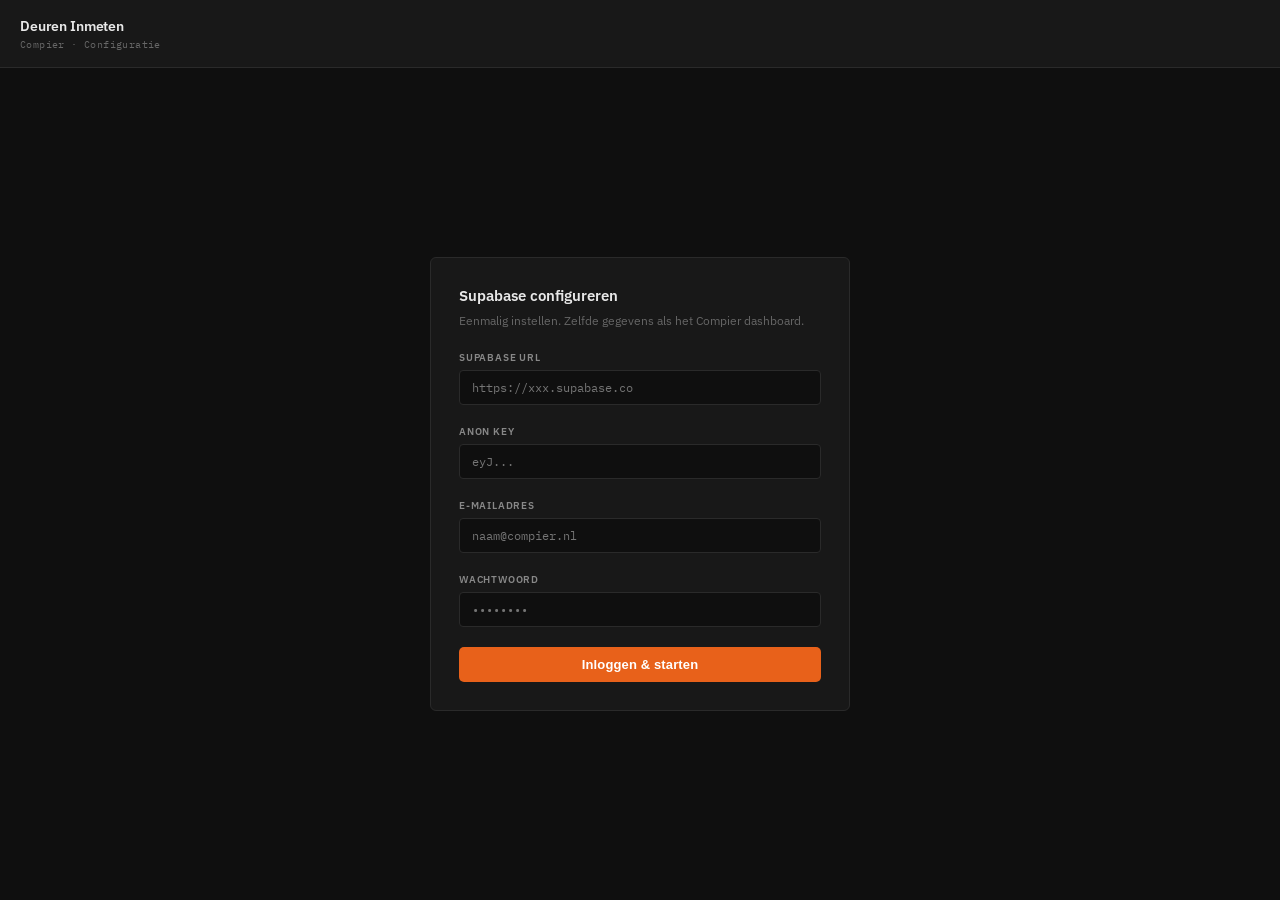
==== deuren-inmeet-tool.html @ 2e5b1f78 "v1.9 — deuren inmeet tool: login toegevoegd, publieke supa policy verwijderd" ====
<!DOCTYPE html>
<html lang="nl">
<head>
<meta charset="UTF-8">
<meta name="viewport" content="width=device-width, initial-scale=1.0, maximum-scale=1.0">
<meta name="apple-mobile-web-app-capable" content="yes">
<meta name="apple-mobile-web-app-status-bar-style" content="black-translucent">
<meta name="apple-mobile-web-app-title" content="Deuren">
<meta name="theme-color" content="#E8611A">
<title>Deuren Inmeten · Compier</title>
<style>
@import url('https://fonts.googleapis.com/css2?family=IBM+Plex+Mono:wght@400;500&family=IBM+Plex+Sans:wght@300;400;500;600&display=swap');
*,*::before,*::after{box-sizing:border-box;margin:0;padding:0;}
:root{
  --bg:#0f0f0f;--panel:#181818;--panel2:#222222;--border:#2a2a2a;
  --accent:#E8611A;--accent2:#4caf6e;--blue:#4a90d9;--dim:#666666;--text:#e8e8e8;
  --label:#888888;--red:#c0392b;--orange:#E8611A;
}
body{background:var(--bg);font-family:'IBM Plex Sans',sans-serif;color:var(--text);height:100vh;display:flex;flex-direction:column;overflow:hidden;}

/* TOPBAR */
.topbar{display:flex;align-items:center;justify-content:space-between;padding:0 20px;height:68px;border-bottom:1px solid var(--border);background:var(--panel);flex-shrink:0;}
.topbar-left{display:flex;align-items:center;gap:12px;}
.back-btn{width:30px;height:30px;background:var(--panel2);border:1px solid var(--border);border-radius:5px;display:flex;align-items:center;justify-content:center;cursor:pointer;color:var(--dim);user-select:none;transition:all .15s;}
.back-btn:hover{border-color:var(--accent);color:var(--text);}
.project-info{display:flex;flex-direction:column;gap:3px;}
.project-name{font-size:14px;font-weight:600;letter-spacing:-.01em;}
.project-id{font-family:'IBM Plex Mono',monospace;font-size:10px;color:var(--dim);letter-spacing:.04em;}
.topbar-right{display:flex;align-items:center;gap:10px;}
.nav-arrows{display:flex;gap:4px;}
.nav-btn{width:30px;height:30px;background:var(--panel2);border:1px solid var(--border);border-radius:5px;display:flex;align-items:center;justify-content:center;cursor:pointer;color:var(--dim);font-size:11px;user-select:none;transition:all .15s;}
.nav-btn:hover:not(.disabled){border-color:var(--accent);color:var(--text);}
.nav-btn.disabled{opacity:.3;pointer-events:none;}
.status-chip{font-size:11px;font-weight:500;padding:3px 10px;border-radius:4px;}
.status-open{background:rgba(102,102,102,.1);color:var(--dim);border:1px solid rgba(102,102,102,.2);}
.status-ingemeten{background:rgba(76,175,110,.1);color:var(--accent2);border:1px solid rgba(76,175,110,.25);}
.save-btn{font-size:12px;font-weight:600;padding:6px 16px;background:var(--accent);color:#fff;border:none;border-radius:5px;cursor:pointer;transition:opacity .15s;letter-spacing:.01em;}
.save-btn:hover{opacity:.88;}
.save-btn:disabled{opacity:.5;cursor:not-allowed;}
.deur-naam-input{background:none;border:none;outline:none;font-size:14px;font-weight:600;color:var(--text);font-family:'IBM Plex Sans',sans-serif;width:180px;border-bottom:1px solid transparent;transition:border-color .15s;letter-spacing:-.01em;}
.deur-naam-input:focus{border-bottom-color:var(--accent);}

/* SCREENS */
.screen{display:none;flex:1;flex-direction:column;overflow:hidden;min-height:0;}
.screen.active{display:flex;}

/* SETUP */
.setup-body{flex:1;display:flex;align-items:center;justify-content:center;padding:24px;}
.setup-card{background:var(--panel);border:1px solid var(--border);border-radius:6px;padding:28px;width:100%;max-width:420px;display:flex;flex-direction:column;gap:20px;}
.setup-title{font-size:15px;font-weight:600;}
.setup-sub{font-size:12px;color:var(--dim);line-height:1.6;}
.setup-field{display:flex;flex-direction:column;gap:6px;}
.setup-lbl{font-size:10px;color:var(--label);font-weight:600;text-transform:uppercase;letter-spacing:.08em;}
.setup-input{background:var(--bg);border:1px solid var(--border);border-radius:4px;padding:9px 12px;font-family:'IBM Plex Mono',monospace;font-size:12px;color:var(--text);outline:none;width:100%;transition:border-color .15s;}
.setup-input:focus{border-color:var(--accent);}
.setup-btn{background:var(--accent);color:#fff;border:none;border-radius:5px;padding:10px;font-size:13px;font-weight:600;cursor:pointer;letter-spacing:.01em;}
.setup-error{font-size:11px;color:var(--red);}

/* PROJECT PICKER */
.picker-body{flex:1;overflow-y:auto;padding:16px;display:flex;flex-direction:column;gap:8px;}
.picker-search-wrap{padding:12px 16px 0;flex-shrink:0;}
.picker-search{width:100%;background:var(--panel);border:1px solid var(--border);border-radius:5px;padding:8px 12px;font-family:'IBM Plex Mono',monospace;font-size:12px;color:var(--text);outline:none;transition:border-color .15s;}
.picker-search:focus{border-color:var(--accent);}
.picker-card{background:var(--panel);border:1px solid var(--border);border-radius:6px;padding:12px 14px;display:flex;align-items:center;gap:10px;cursor:pointer;transition:border-color .15s;}
.picker-card:hover{border-color:var(--accent);}
.picker-nr{font-family:'IBM Plex Mono',monospace;font-size:11px;color:var(--accent);background:rgba(232,97,26,.08);border:1px solid rgba(232,97,26,.2);border-radius:4px;padding:3px 7px;flex-shrink:0;}
.picker-info{flex:1;display:flex;flex-direction:column;gap:2px;}
.picker-adres{font-size:13px;font-weight:500;}
.picker-opd{font-size:11px;color:var(--dim);}
.picker-arrow{color:var(--dim);font-size:16px;flex-shrink:0;}

/* LIST */
.list-body{flex:1;overflow-y:auto;padding:16px;display:flex;flex-direction:column;gap:10px;}
.deur-card{background:var(--panel);border:1px solid var(--border);border-radius:6px;padding:14px 16px;display:flex;align-items:center;gap:12px;cursor:pointer;transition:border-color .15s;}
.deur-card:hover{border-color:var(--accent);}
.deur-nr{font-family:'IBM Plex Mono',monospace;font-size:11px;color:var(--dim);background:var(--panel2);border:1px solid var(--border);border-radius:4px;padding:4px 8px;flex-shrink:0;min-width:28px;text-align:center;}
.deur-info{flex:1;display:flex;flex-direction:column;gap:2px;}
.deur-naam-lbl{font-size:13px;font-weight:500;}
.deur-maten{font-family:'IBM Plex Mono',monospace;font-size:11px;color:var(--dim);}
.deur-del-btn{color:var(--dim);font-size:13px;flex-shrink:0;width:24px;height:24px;display:flex;align-items:center;justify-content:center;border-radius:4px;transition:all .15s;}
.deur-del-btn:hover{background:rgba(192,57,43,.15);color:var(--red);}
.deur-arrow{color:var(--dim);font-size:16px;flex-shrink:0;}
.chip-sm{font-size:10px;font-weight:600;padding:2px 8px;border-radius:4px;text-transform:uppercase;letter-spacing:.04em;flex-shrink:0;}
.add-btn{display:flex;align-items:center;justify-content:center;gap:8px;background:rgba(232,97,26,.05);border:1.5px dashed rgba(232,97,26,.25);border-radius:6px;padding:16px;cursor:pointer;color:var(--accent);font-size:13px;font-weight:500;transition:all .15s;}
.add-btn:hover{background:rgba(232,97,26,.1);border-color:var(--accent);}
.empty-state{flex:1;display:flex;flex-direction:column;align-items:center;justify-content:center;gap:8px;color:var(--dim);padding:40px;text-align:center;}
.empty-state p{font-size:13px;line-height:1.6;}
.list-count{font-size:11px;color:var(--dim);font-family:'IBM Plex Mono',monospace;}

/* MEASURE */
.main{display:flex;flex:1;overflow:hidden;min-height:0;}
.sidebar{width:215px;background:var(--panel);border-right:1px solid var(--border);padding:14px 12px;display:flex;flex-direction:column;gap:14px;overflow-y:auto;flex-shrink:0;}
.sec-label{font-size:10px;font-weight:600;letter-spacing:.1em;text-transform:uppercase;color:var(--dim);margin-bottom:6px;}
.field-group{display:flex;flex-direction:column;gap:5px;}
.field{display:flex;align-items:center;background:var(--panel2);border:1px solid var(--border);border-radius:4px;padding:6px 10px;gap:6px;transition:border-color .15s;}
.field:focus-within{border-color:var(--accent);}
.field-lbl{font-size:11px;color:var(--label);flex:1;white-space:nowrap;}
.field input[type=number]{background:none;border:none;outline:none;font-family:'IBM Plex Mono',monospace;font-size:13px;font-weight:500;color:var(--text);width:56px;text-align:right;}
.field .unit{font-size:10px;color:var(--dim);}
hr.div{border:none;border-top:1px solid var(--border);}
.toggle-row{display:flex;align-items:center;justify-content:space-between;padding:4px 2px;}
.pill-toggle{display:inline-flex;background:var(--panel2);border:1px solid var(--border);border-radius:5px;padding:2px;width:100%;}
.pill-opt{font-size:11px;font-weight:500;padding:5px 4px;border-radius:4px;color:var(--dim);transition:all .15s;user-select:none;flex:1;text-align:center;cursor:pointer;}
.pill-opt.active{background:var(--accent);color:#fff;}
.onoff-toggle{width:34px;height:20px;border-radius:10px;background:var(--accent);position:relative;cursor:pointer;transition:background .2s;flex-shrink:0;}
.onoff-toggle::after{content:'';position:absolute;top:3px;left:17px;width:14px;height:14px;background:#fff;border-radius:50%;transition:left .2s;}
.onoff-toggle.off{background:var(--border);}
.onoff-toggle.off::after{left:3px;}
.canvas-area{flex:1;background:var(--bg);display:flex;align-items:center;justify-content:center;position:relative;overflow:hidden;}
.grid-bg{position:absolute;inset:0;background-image:linear-gradient(var(--border) 1px,transparent 1px),linear-gradient(90deg,var(--border) 1px,transparent 1px);background-size:40px 40px;opacity:.18;}
#door-svg{width:100%;height:100%;z-index:1;position:relative;}
.right-panel{width:188px;background:var(--panel);border-left:1px solid var(--border);padding:14px 12px;display:flex;flex-direction:column;gap:9px;overflow-y:auto;flex-shrink:0;}
.bkd-card{background:var(--panel2);border:1px solid var(--border);border-radius:6px;padding:9px 11px;display:flex;flex-direction:column;gap:3px;transition:border-color .15s;}
.bkd-card:focus-within{border-color:#4caf6e;}
.bkd-header{display:flex;align-items:center;gap:6px;}
.bkd-dot{width:8px;height:8px;border-radius:2px;flex-shrink:0;}
.bkd-name{font-size:10px;color:var(--label);font-weight:600;letter-spacing:.05em;}
.bkd-input-row{display:flex;align-items:baseline;gap:4px;}
.bkd-input{background:none;border:none;outline:none;font-family:'IBM Plex Mono',monospace;font-size:20px;font-weight:500;color:var(--text);width:84px;}
.bkd-unit{font-size:11px;color:var(--dim);}
.bkd-desc{font-size:10px;color:var(--dim);}
.bottombar{height:34px;background:var(--panel);border-top:1px solid var(--border);display:flex;align-items:center;padding:0 16px;gap:20px;flex-shrink:0;}
.stat{display:flex;align-items:center;gap:6px;font-size:11px;color:var(--dim);}
.stat span{font-family:'IBM Plex Mono',monospace;font-size:12px;color:var(--text);font-weight:500;}
.zoom-controls{margin-left:auto;display:flex;align-items:center;gap:6px;}
.zoom-btn{width:22px;height:22px;background:var(--panel2);border:1px solid var(--border);border-radius:4px;display:flex;align-items:center;justify-content:center;cursor:pointer;color:var(--text);font-size:13px;user-select:none;}
.zoom-val{font-family:'IBM Plex Mono',monospace;font-size:11px;color:var(--dim);width:34px;text-align:center;}

/* TOAST */
.toast{position:fixed;bottom:48px;left:50%;transform:translateX(-50%) translateY(12px);background:var(--panel);border:1px solid var(--border);border-radius:8px;padding:9px 18px;font-size:12px;font-weight:500;color:var(--text);opacity:0;transition:all .2s;pointer-events:none;z-index:200;white-space:nowrap;}
.toast.show{opacity:1;transform:translateX(-50%) translateY(0);}
.toast.success{border-color:rgba(76,175,110,.4);color:var(--accent2);}
.toast.error{border-color:rgba(192,57,43,.4);color:var(--red);}

/* LOADER */
.loader{position:fixed;inset:0;background:rgba(15,17,23,.65);display:flex;align-items:center;justify-content:center;z-index:300;opacity:0;pointer-events:none;transition:opacity .2s;}
.loader.show{opacity:1;pointer-events:all;}
.spinner{width:28px;height:28px;border:2px solid var(--border);border-top-color:var(--accent);border-radius:50%;animation:spin .7s linear infinite;}
@keyframes spin{to{transform:rotate(360deg);}}
</style>
</head>
<body>

<!-- SETUP -->
<div id="screen-setup" class="screen">
  <div class="topbar">
    <div class="topbar-left">
      <div class="project-info">
        <div class="project-name">Deuren Inmeten</div>
        <div class="project-id">Compier · Configuratie</div>
      </div>
    </div>
  </div>
  <div class="setup-body">
    <div class="setup-card">
      <div>
        <div class="setup-title">Supabase configureren</div>
        <div class="setup-sub" style="margin-top:6px">Eenmalig instellen. Zelfde gegevens als het Compier dashboard.</div>
      </div>
      <div class="setup-field">
        <div class="setup-lbl">Supabase URL</div>
        <input class="setup-input" id="inp-url" placeholder="https://xxx.supabase.co" autocomplete="off">
      </div>
      <div class="setup-field">
        <div class="setup-lbl">Anon Key</div>
        <input class="setup-input" id="inp-key" placeholder="eyJ..." autocomplete="off">
      </div>
      <div class="setup-field">
        <div class="setup-lbl">E-mailadres</div>
        <input class="setup-input" id="inp-email" type="email" placeholder="naam@compier.nl" autocomplete="email">
      </div>
      <div class="setup-field">
        <div class="setup-lbl">Wachtwoord</div>
        <input class="setup-input" id="inp-pass" type="password" placeholder="••••••••" autocomplete="current-password">
      </div>

      <div id="setup-error" class="setup-error" style="display:none"></div>
      <button class="setup-btn" onclick="saveSetup()">Inloggen &amp; starten</button>
    </div>
  </div>
</div>

<!-- PROJECT PICKER -->
<div id="screen-picker" class="screen">
  <div class="topbar">
    <div class="topbar-left">
      <div class="back-btn" onclick="history.back()">
        <svg width="12" height="12" viewBox="0 0 12 12" fill="none"><path d="M8 2L4 6L8 10" stroke="#9ca3b0" stroke-width="1.5" stroke-linecap="round"/></svg>
      </div>
      <div class="project-info">
        <div class="project-name">Deuren Inmeten</div>
        <div class="project-id">Kies een project</div>
      </div>
    </div>
  </div>
  <div class="picker-search-wrap">
    <input class="picker-search" id="picker-search" placeholder="Zoek op nummer of adres…" oninput="filterPicker()">
  </div>
  <div class="picker-body" id="picker-body"></div>
</div>

<!-- LIST -->
<div id="screen-list" class="screen">
  <div class="topbar">
    <div class="topbar-left">
      <div class="back-btn" onclick="goBack()">
        <svg width="12" height="12" viewBox="0 0 12 12" fill="none"><path d="M8 2L4 6L8 10" stroke="#9ca3b0" stroke-width="1.5" stroke-linecap="round"/></svg>
      </div>
      <div class="project-info">
        <div class="project-name" id="list-naam">Laden...</div>
        <div class="project-id" id="list-id">—</div>
      </div>
    </div>
    <div class="topbar-right">
      <div class="list-count" id="list-count"></div>
    </div>
  </div>
  <div class="list-body" id="list-body"></div>
</div>

<!-- MEASURE -->
<div id="screen-measure" class="screen">
  <div class="topbar">
    <div class="topbar-left">
      <div class="back-btn" onclick="goToList()">
        <svg width="12" height="12" viewBox="0 0 12 12" fill="none"><path d="M8 2L4 6L8 10" stroke="#9ca3b0" stroke-width="1.5" stroke-linecap="round"/></svg>
      </div>
      <div class="project-info">
        <input class="deur-naam-input" id="deur-naam-input" value="Deur 1" oninput="onNaamChange()">
        <div class="project-id" id="measure-meta">—</div>
      </div>
      <div class="nav-arrows">
        <div class="nav-btn disabled" id="nav-prev" onclick="navDeur(-1)">∧</div>
        <div class="nav-btn disabled" id="nav-next" onclick="navDeur(1)">∨</div>
      </div>
    </div>
    <div class="topbar-right">
      <div class="status-chip status-open" id="measure-status">Open</div>
      <button class="save-btn" style="background:var(--panel2);border:1px solid var(--border);color:var(--label);" onclick="openPrint(false)">⎙</button>
      <button class="save-btn" id="save-btn" onclick="saveDeur()">Opslaan</button>
    </div>
  </div>

  <div class="main">
    <div class="sidebar">
      <div>
        <div class="sec-label">Draairichting</div>
        <div class="pill-toggle">
          <div class="pill-opt" id="pill-l" onclick="setDraai('links')">Links</div>
          <div class="pill-opt active" id="pill-r" onclick="setDraai('rechts')">Rechts</div>
        </div>
      </div>
      <div>
        <div class="sec-label">Arm aan</div>
        <div class="pill-toggle">
          <div class="pill-opt active" id="arm-hang"  onclick="setArm('hang')">Hangzijde</div>
          <div class="pill-opt"        id="arm-sluit" onclick="setArm('sluit')">Sluitzijde</div>
          <div class="pill-opt"        id="arm-beide" onclick="setArm('beide')">Allebei</div>
        </div>
      </div>
      <hr class="div">
      <div>
        <div class="sec-label">Deur</div>
        <div class="field-group">
          <div class="field"><span class="field-lbl">Breedte</span><input id="kW" type="number" value="930" oninput="redraw()"><span class="unit">mm</span></div>
          <div class="field"><span class="field-lbl">Hoogte</span><input id="kH" type="number" value="2315" oninput="redraw()"><span class="unit">mm</span></div>
          <div class="field"><span class="field-lbl">RAL kleur</span><input id="ralKleur" type="text" placeholder="zoek RAL…" list="ral-list" autocomplete="off" style="width:100px;text-align:right;font-size:11px;"></div>
        </div>
      </div>
      <hr class="div">
      <div>
        <div class="toggle-row">
          <span class="sec-label" style="margin:0">Glassparing</span>
          <div class="onoff-toggle" id="glas-toggle" onclick="toggleGlas()"></div>
        </div>
        <div id="glas-fields" style="margin-top:8px;">
          <div class="field-group">
            <div class="field"><span class="field-lbl">Dagmaat bov.</span><input id="dmBov" type="number" value="140" oninput="redraw()"><span class="unit">mm</span></div>
            <div class="field"><span class="field-lbl">Offset X</span><input id="pOffX" type="number" value="140" oninput="redraw()"><span class="unit">mm</span></div>
            <div class="field"><span class="field-lbl">Breedte</span><input id="pW" type="number" value="240" oninput="redraw()"><span class="unit">mm</span></div>
            <div class="field"><span class="field-lbl">Hoogte</span><input id="pH" type="number" value="1385" oninput="redraw()"><span class="unit">mm</span></div>
          </div>
        </div>
      </div>
      <hr class="div">
      <div>
        <div class="toggle-row">
          <span class="sec-label" style="margin:0">Kabelovergang EA280</span>
          <div class="onoff-toggle off" id="kabel-toggle" onclick="toggleKabel()"></div>
        </div>
        <div id="kabel-fields" style="margin-top:8px;display:none;">
          <div class="field-group">
            <div class="field"><span class="field-lbl">Van BKD</span><input id="kabelVan" type="number" value="0" oninput="redraw()"><span class="unit">mm</span></div>
          </div>
          <div style="font-size:10px;color:var(--dim);margin-top:6px;line-height:1.5;">Hangzijde · 323mm lang · tot <span id="kabel-tot-display">—</span> mm</div>
        </div>
      </div>
      <hr class="div">
      <div>
        <div class="toggle-row">
          <span class="sec-label" style="margin:0">BSW 89×89 Connect</span>
          <div class="onoff-toggle off" id="bsw-toggle" onclick="toggleBsw()"></div>
        </div>
        <div id="bsw-fields" style="margin-top:8px;display:none;">
          <div class="field-group">
            <div class="field"><span class="field-lbl">Hart data sch.</span><input id="bswBkd" type="number" value="0" oninput="redraw()"><span class="unit">mm</span></div>
          </div>
          <div style="font-size:10px;color:var(--dim);margin-top:6px;line-height:1.5;">Hangzijde · BKD gemeten · looplijn → cilinder</div>
        </div>
      </div>
      <hr class="div">
      <div>
        <div class="sec-label">Hart kruk (slot)</div>
        <div class="field-group">
          <div class="field"><span class="field-lbl">Hart kruk OKD</span><input id="okdVal" type="number" value="1050" oninput="redraw()"><span class="unit">mm</span></div>
          <div class="field"><span class="field-lbl">Doornmaat</span><input id="doornVal" type="number" value="60" max="100" oninput="this.value=Math.min(100,this.value);redraw()"><span class="unit">mm</span></div>
          <div class="field"><span class="field-lbl">PC maat</span><input id="pcVal" type="number" value="72" oninput="redraw()"><span class="unit">mm</span></div>
        </div>
        <div class="toggle-row" style="margin-top:8px;">
          <span class="toggle-lbl" style="font-size:11px;color:var(--label);">Senioren (cilinder boven)</span>
          <div class="onoff-toggle off" id="senioren-toggle" onclick="toggleSenioren()"></div>
        </div>
        <div style="margin-top:8px;">
          <div style="font-size:10px;color:var(--label);margin-bottom:5px;">Voorplaat slot</div>
          <div class="pill-toggle" style="width:100%;">
            <div class="pill-opt active" id="vp-20" onclick="setVoorplaat(20)">20 mm</div>
            <div class="pill-opt" id="vp-24" onclick="setVoorplaat(24)">24 mm</div>
          </div>
        </div>
        <div class="field" style="margin-top:6px;">
          <span class="field-lbl">BKSK</span>
          <input id="bkskVal" type="number" value="0" oninput="">
          <span class="unit">mm</span>
        </div>
      </div>
    </div>

    <div class="canvas-area">
      <div class="grid-bg"></div>
      <svg id="door-svg" viewBox="0 0 480 540" preserveAspectRatio="xMidYMid meet">
        <line id="dh-total" stroke="#f87171" stroke-width="1" opacity=".85"/>
        <line id="dh-tick-t" stroke="#f87171" stroke-width="1" opacity=".85"/>
        <line id="dh-tick-b" stroke="#f87171" stroke-width="1" opacity=".85"/>
        <text id="dh-total-txt" fill="#f87171" font-size="10" font-family="IBM Plex Mono,monospace" text-anchor="middle" opacity=".95"/>
        <line id="dh-bov" stroke="#fb923c" stroke-width="1" opacity=".7"/>
        <line id="dh-bov-t1" stroke="#fb923c" stroke-width="1" opacity=".7"/>
        <line id="dh-bov-t2" stroke="#fb923c" stroke-width="1" opacity=".7"/>
        <text id="dh-bov-txt" fill="#fb923c" font-size="9" font-family="IBM Plex Mono,monospace" text-anchor="end" opacity=".9"/>
        <line id="dh-pan" stroke="#fb923c" stroke-width="1" opacity=".7"/>
        <line id="dh-pan-t2" stroke="#fb923c" stroke-width="1" opacity=".7"/>
        <text id="dh-pan-txt" fill="#fb923c" font-size="9" font-family="IBM Plex Mono,monospace" text-anchor="end" opacity=".9"/>
        <line id="dh-rem" stroke="#fb923c" stroke-width="1" opacity=".7"/>
        <line id="dh-rem-t2" stroke="#fb923c" stroke-width="1" opacity=".7"/>
        <text id="dh-rem-txt" fill="#fb923c" font-size="9" font-family="IBM Plex Mono,monospace" text-anchor="end" opacity=".9"/>
        <line id="dw-total" stroke="#f87171" stroke-width="1" opacity=".85"/>
        <line id="dw-tk-l" stroke="#f87171" stroke-width="1" opacity=".85"/>
        <line id="dw-tk-r" stroke="#f87171" stroke-width="1" opacity=".85"/>
        <text id="dw-total-txt" fill="#f87171" font-size="10" font-family="IBM Plex Mono,monospace" text-anchor="middle" opacity=".95"/>
        <line id="dw-off" stroke="#fb923c" stroke-width="1" opacity=".7"/>
        <line id="dw-off-t1" stroke="#fb923c" stroke-width="1" opacity=".7"/>
        <line id="dw-off-t2" stroke="#fb923c" stroke-width="1" opacity=".7"/>
        <text id="dw-off-txt" fill="#fb923c" font-size="9" font-family="IBM Plex Mono,monospace" text-anchor="middle" opacity=".9"/>
        <line id="dw-pan" stroke="#fb923c" stroke-width="1" opacity=".7"/>
        <line id="dw-pan-t2" stroke="#fb923c" stroke-width="1" opacity=".7"/>
        <text id="dw-pan-txt" fill="#fb923c" font-size="9" font-family="IBM Plex Mono,monospace" text-anchor="middle" opacity=".9"/>
        <line id="dw-rem" stroke="#fb923c" stroke-width="1" opacity=".7"/>
        <line id="dw-rem-t2" stroke="#fb923c" stroke-width="1" opacity=".7"/>
        <text id="dw-rem-txt" fill="#fb923c" font-size="9" font-family="IBM Plex Mono,monospace" text-anchor="middle" opacity=".9"/>
        <rect id="deur-outer" fill="none" stroke="#4a90d9" stroke-width="2.5" rx="2" opacity=".9"/>
        <rect id="glassparing" fill="rgba(74,144,217,.08)" stroke="#4a90d9" stroke-width="1.5" stroke-dasharray="5 3" rx="2" visibility="hidden"/>
        <line id="doorn-line" stroke="#fb923c" stroke-width="1.2" opacity=".7"/>
        <line id="doorn-tick" stroke="#fb923c" stroke-width="1.5" opacity=".7"/>
        <text id="doorn-txt" fill="#fb923c" font-size="9" font-family="IBM Plex Mono,monospace" text-anchor="middle" opacity=".85"/>
        <circle id="kruk-dot" r="4" fill="none" stroke="#fb923c" stroke-width="1.5" opacity="0"/>
        <circle id="kruk-dot2" r="2" fill="#fb923c" opacity="0"/>
        <line id="pc-line" stroke="#9ca3b0" stroke-width="1.2" stroke-dasharray="3 2" opacity=".8"/>
        <line id="pc-tick" stroke="#9ca3b0" stroke-width="1.5" opacity=".8"/>
        <line id="pc-tick2" stroke="#9ca3b0" stroke-width="1.5" opacity=".8"/>
        <text id="pc-txt" fill="#9ca3b0" font-size="9" font-family="IBM Plex Mono,monospace" opacity=".9"/>
        <path id="cil-path" fill="rgba(156,163,176,.1)" stroke="#9ca3b0" stroke-width="1.5" stroke-linejoin="round" opacity=".9" visibility="hidden"/>
        <!-- KABELOVERGANG EA280 -->
        <rect id="kabel-rect" rx="2" fill="rgba(142,107,191,.2)" stroke="#8e6bbf" stroke-width="1.5" stroke-dasharray="4 2" visibility="hidden"/>
        <text id="kabel-lbl" fill="#8e6bbf" font-size="8" font-family="IBM Plex Mono,monospace" text-anchor="middle" opacity=".9" visibility="hidden"/>
        <text id="kabel-van-txt" fill="#8e6bbf" font-size="8" font-family="IBM Plex Mono,monospace" opacity=".85" visibility="hidden"/>
        <text id="kabel-tot-txt" fill="#8e6bbf" font-size="8" font-family="IBM Plex Mono,monospace" opacity=".85" visibility="hidden"/>
        <!-- BSW 89x89 CONNECT -->
        <rect id="bsw-sch" width="10" height="16" rx="2" fill="rgba(74,144,217,.2)" stroke="#4a90d9" stroke-width="1.5" visibility="hidden"/>
        <text id="bsw-sch-lbl" fill="#4a90d9" font-size="8" font-family="IBM Plex Mono,monospace" dominant-baseline="middle" opacity=".9" visibility="hidden"/>
        <line id="bsw-lijn" stroke="#4a90d9" stroke-width="1" stroke-dasharray="4 3" opacity=".7" visibility="hidden"/>
        <rect id="sch-r0" width="10" height="16" rx="2" fill="rgba(76,175,110,.25)" stroke="#4caf6e" stroke-width="1.5"/>
        <text id="sch-t0" fill="#4caf6e" font-size="9" font-family="IBM Plex Mono,monospace" dominant-baseline="middle" opacity=".9"/>
        <rect id="sch-r1" width="10" height="16" rx="2" fill="rgba(76,175,110,.25)" stroke="#4caf6e" stroke-width="1.5"/>
        <text id="sch-t1" fill="#4caf6e" font-size="9" font-family="IBM Plex Mono,monospace" dominant-baseline="middle" opacity=".9"/>
        <rect id="sch-r2" width="10" height="16" rx="2" fill="rgba(251,146,60,.2)" stroke="#fb923c" stroke-width="1.5"/>
        <text id="sch-t2" fill="#fb923c" font-size="9" font-family="IBM Plex Mono,monospace" dominant-baseline="middle" opacity=".9"/>
        <rect id="sch-r3" width="10" height="16" rx="2" fill="rgba(248,113,113,.2)" stroke="#f87171" stroke-width="1.5"/>
        <text id="sch-t3" fill="#f87171" font-size="9" font-family="IBM Plex Mono,monospace" dominant-baseline="middle" opacity=".9"/>
      </svg>
    </div>

    <div class="right-panel">
      <div class="sec-label">Scharnierkrozing / BKD</div>
      <hr class="div" style="margin:0 0 4px;">
      <div class="bkd-card">
        <div class="bkd-header"><div class="bkd-dot" style="background:#38d9a9"></div><span class="bkd-name">BKD 1</span></div>
        <div class="bkd-input-row"><input class="bkd-input" id="bkd1" type="number" value="142" oninput="redraw()"><span class="bkd-unit">mm</span></div>
        <div class="bkd-desc">Bovenkant</div>
      </div>
      <div class="bkd-card">
        <div class="bkd-header"><div class="bkd-dot" style="background:#38d9a9"></div><span class="bkd-name">BKD 2</span></div>
        <div class="bkd-input-row"><input class="bkd-input" id="bkd2" type="number" value="391" oninput="redraw()"><span class="bkd-unit">mm</span></div>
        <div class="bkd-desc">2e scharnier</div>
      </div>
      <div class="bkd-card">
        <div class="bkd-header"><div class="bkd-dot" style="background:#fb923c"></div><span class="bkd-name">BKD 3</span></div>
        <div class="bkd-input-row"><input class="bkd-input" id="bkd3" type="number" value="1006" oninput="redraw()"><span class="bkd-unit">mm</span></div>
        <div class="bkd-desc">Midden</div>
      </div>
      <div class="bkd-card">
        <div class="bkd-header"><div class="bkd-dot" style="background:#f87171"></div><span class="bkd-name">BKD 4</span></div>
        <div class="bkd-input-row"><input class="bkd-input" id="bkd4" type="number" value="1872" oninput="redraw()"><span class="bkd-unit">mm</span></div>
        <div class="bkd-desc">Onderkant</div>
      </div>
      <hr class="div">
      <div class="sec-label">Hart kruk</div>
      <div class="bkd-card">
        <div class="bkd-header"><div class="bkd-dot" style="background:#fb923c"></div><span class="bkd-name">HK hoogte</span></div>
        <div class="bkd-input-row"><span id="hk-display" style="font-family:'IBM Plex Mono',monospace;font-size:20px;font-weight:500;">1015</span><span class="bkd-unit">mm</span></div>
        <div class="bkd-desc">Hoogte slot</div>
      </div>
      <div class="bkd-card">
        <div class="bkd-header"><div class="bkd-dot" style="background:#fb923c"></div><span class="bkd-name">Doornmaat</span></div>
        <div class="bkd-input-row"><span id="doorn-display" style="font-family:'IBM Plex Mono',monospace;font-size:20px;font-weight:500;">72</span><span class="bkd-unit">mm</span></div>
        <div class="bkd-desc">Vanuit sluitzijde · max 100</div>
      </div>
      <div class="bkd-card">
        <div class="bkd-header"><div class="bkd-dot" style="background:#9ca3b0"></div><span class="bkd-name">PC maat</span></div>
        <div class="bkd-input-row"><span id="pc-display" style="font-family:'IBM Plex Mono',monospace;font-size:20px;font-weight:500;">72</span><span class="bkd-unit">mm</span></div>
        <div class="bkd-desc">Hart kruk → cilindergat</div>
      </div>
      <hr class="div">
      <div class="sec-label" style="display:flex;align-items:center;justify-content:space-between;">
        <span>Foto's</span>
        <span id="foto-count" style="font-family:'IBM Plex Mono',monospace;font-size:10px;color:var(--dim);font-weight:400;text-transform:none;letter-spacing:0;"></span>
      </div>
      <div id="foto-grid" style="display:flex;flex-wrap:wrap;gap:5px;min-height:20px;"></div>
      <div class="add-btn" style="font-size:11px;padding:9px;margin-top:2px;" onclick="document.getElementById('foto-input').click()">
        <span style="font-size:15px;line-height:1;">📷</span> Foto toevoegen
      </div>
      <input type="file" id="foto-input" accept="image/*" style="display:none" onchange="uploadFoto(this)">
    </div>
  </div>

  <div class="bottombar">
    <div class="stat">Deur <span id="st-deur">975 × 2124</span></div>
    <div class="stat">Draairichting <span id="st-draai">Rechts</span></div>
    <div class="stat">Glassparing <span id="st-glas">Ja</span></div>
    <div class="stat">Scharnierkrozing <span id="st-sch">4</span></div>
    <div class="zoom-controls">
      <div class="zoom-btn" onclick="setZoom(zoomLvl-10)">−</div>
      <div class="zoom-val" id="zoom-lbl">100%</div>
      <div class="zoom-btn" onclick="setZoom(zoomLvl+10)">+</div>
    </div>
  </div>
</div>

<div class="toast" id="toast"></div>
<div class="loader" id="loader"><div class="spinner"></div></div>

<script>
// STATE
const S={mNummer:null,project:null,deuren:[],activeDeur:null,activeIdx:0,allProjecten:[],leverancierEmail:null,leverancierNaam:null};
let zoomLvl=100,draai='rechts',glasAan=true,armMode='hang',kabelAan=false,bswAan=false,seniorenAan=false,voorplaatSlot=20;
const Z={x0:75,y0:18,x1:310,y1:468};

// UTILS
const G=id=>document.getElementById(id);
const vv=(id,def)=>{const n=parseFloat(G(id)?.value);return!isNaN(n)?n:def;};
const sa=(id,attrs)=>{const el=G(id);if(!el)return;for(const[k,val]of Object.entries(attrs))el.setAttribute(k,typeof val==='number'?val.toFixed(2):val);};
const tx=(id,t)=>{const e=G(id);if(e)e.textContent=t;};
const cl=id=>sa(id,{x1:0,y1:0,x2:0,y2:0});
const ln=(id,x1,y1,x2,y2)=>sa(id,{x1,y1,x2,y2});

// LOADER
const setLoad=on=>G('loader').classList.toggle('show',on);

// TOAST
let _t;
function toast(msg,type=''){
  const t=G('toast');t.textContent=msg;
  t.className='toast show'+(type?' '+type:'');
  clearTimeout(_t);_t=setTimeout(()=>t.classList.remove('show'),2500);
}

// SCREENS
function show(id){
  document.querySelectorAll('.screen').forEach(s=>s.classList.remove('active'));
  G('screen-'+id).classList.add('active');
}

// SUPABASE
async function supa(path,method='GET',body=null){
  const url=localStorage.getItem('compier_sb_url');
  const key=localStorage.getItem('compier_sb_key');
  const token=localStorage.getItem('compier_access_token')||key;
  const h={'apikey':key,'Authorization':'Bearer '+token,'Content-Type':'application/json'};
  if(method==='POST'||method==='PATCH')h['Prefer']='return=representation';
  const r=await fetch(`${url}/rest/v1/${path}`,{method,headers:h,body:body?JSON.stringify(body):null});
  if(r.status===401){localStorage.removeItem('compier_access_token');show('setup');throw new Error('Sessie verlopen, log opnieuw in');}
  if(!r.ok)throw new Error(await r.text());
  const txt=await r.text();return txt?JSON.parse(txt):null;
}

// SETUP
async function saveSetup(){
  const url=G('inp-url').value.trim(),key=G('inp-key').value.trim();
  const email=G('inp-email').value.trim(),pass=G('inp-pass').value;
  const err=G('setup-error');
  if(!url||!key||!email||!pass){err.textContent='Vul alle velden in';err.style.display='';return;}
  err.style.display='none';
  try{
    const r=await fetch(`${url}/auth/v1/token?grant_type=password`,{
      method:'POST',
      headers:{'apikey':key,'Content-Type':'application/json'},
      body:JSON.stringify({email,password:pass})
    });
    if(!r.ok){const e=await r.json();err.textContent=e.error_description||'Inloggen mislukt';err.style.display='';return;}
    const data=await r.json();
    localStorage.setItem('compier_sb_url',url);
    localStorage.setItem('compier_sb_key',key);
    localStorage.setItem('compier_access_token',data.access_token);
    init();
  }catch(e){err.textContent='Verbindingsfout: '+e.message;err.style.display='';}
}

// INIT
async function init(){
  const params=new URLSearchParams(location.search);
  S.mNummer=params.get('m');
  const url=localStorage.getItem('compier_sb_url'),key=localStorage.getItem('compier_sb_key');
  if(url)G('inp-url').value=url;if(key)G('inp-key').value=key;
  const token=localStorage.getItem('compier_access_token');
  if(!url||!key||!token){show('setup');return;}
  if(!S.mNummer){
    // Geen M-nummer: laad alle actieve projecten (lopend + offerte)
    setLoad(true);
    try{
    try{
      const cfg=await supa('instellingen?sleutel=in.(leverancier_email,leverancier_naam)');
      (cfg||[]).forEach(r=>{
        if(r.sleutel==='leverancier_email')S.leverancierEmail=r.waarde;
        if(r.sleutel==='leverancier_naam')S.leverancierNaam=r.waarde;
      });
    }catch(e){}
      const data=await supa('projecten?status=in.(lopend,offerte)&order=nummer.asc');
      S.allProjecten=data||[];
      renderPicker(S.allProjecten);
      show('picker');
    }catch(e){
      G('setup-error').textContent='Verbinding mislukt: '+e.message;
      G('setup-error').style.display='';show('setup');
    }finally{setLoad(false);}
    return;
  }
  setLoad(true);
  try{
    // Haal instellingen op (leverancier email etc.)
    try{
      const cfg=await supa('instellingen?sleutel=in.(leverancier_email,leverancier_naam)');
      (cfg||[]).forEach(r=>{
        if(r.sleutel==='leverancier_email')S.leverancierEmail=r.waarde;
        if(r.sleutel==='leverancier_naam')S.leverancierNaam=r.waarde;
      });
    }catch(e){/* instellingen tabel bestaat nog niet, geen probleem */}
    const proj=await supa(`projecten?nummer=eq.${encodeURIComponent(S.mNummer)}&limit=1`);
    S.project=proj?.[0]||{m_nummer:S.mNummer};
    S.deuren=(await supa(`deuren?m_nummer=eq.${encodeURIComponent(S.mNummer)}&order=deur_nr.asc`))||[];
    renderList();show('list');
  }catch(e){
    G('setup-error').textContent='Verbinding mislukt: '+e.message;
    G('setup-error').style.display='';show('setup');
  }finally{setLoad(false);}
}

// PROJECT NAAM
function projNaam(){
  const p=S.project;if(!p)return S.mNummer;
  return p.naam||p.project_naam||p.omschrijving||p.title||p.adres||S.mNummer;
}

// PICKER
function renderPicker(lijst){
  const body=G('picker-body');body.innerHTML='';
  if(!lijst.length){
    body.innerHTML='<div style="color:var(--dim);font-size:13px;padding:20px 0;">Geen actieve projecten gevonden.</div>';
    return;
  }
  lijst.forEach(p=>{
    const card=document.createElement('div');card.className='picker-card';
    const isOfferte=p.status==='offerte';
    card.innerHTML=`
      <div class="picker-nr">${p.nummer||'—'}</div>
      <div class="picker-info">
        <div class="picker-adres">${p.adres||'Onbekend adres'}</div>
        <div class="picker-opd">${p.opdrachtgever||''}</div>
      </div>
      ${isOfferte?'<span style="font-size:10px;font-weight:600;padding:2px 7px;border-radius:4px;background:rgba(74,144,217,.1);color:#4a90d9;border:1px solid rgba(74,144,217,.2);flex-shrink:0;">Offerte</span>':''}
      <div class="picker-arrow">›</div>`;
    card.onclick=()=>kiesPicker(p);
    body.appendChild(card);
  });
}

function filterPicker(){
  const q=(G('picker-search').value||'').toLowerCase();
  const gefilterd=S.allProjecten.filter(p=>
    (p.nummer||'').toLowerCase().includes(q)||
    (p.adres||'').toLowerCase().includes(q)||
    (p.opdrachtgever||'').toLowerCase().includes(q)
  );
  renderPicker(gefilterd);
}

async function kiesPicker(p){
  S.mNummer=p.nummer;S.project=p;
  setLoad(true);
  try{
    S.deuren=(await supa(`deuren?m_nummer=eq.${encodeURIComponent(p.nummer)}&order=deur_nr.asc`))||[];
    renderList();show('list');
  }catch(e){toast('Fout bij laden: '+e.message,'error');}
  finally{setLoad(false);}
}

// RENDER LIST
function renderList(){
  tx('list-naam',projNaam());tx('list-id',S.mNummer);
  const total=S.deuren.length,ing=S.deuren.filter(d=>d.status==='ingemeten').length;
  tx('list-count',total>0?`${ing}/${total} ingemeten`:'');
  const body=G('list-body');body.innerHTML='';
  if(total===0){
    const e=document.createElement('div');e.className='empty-state';
    e.innerHTML='<p>Nog geen deuren voor dit project.<br>Voeg er een toe om te beginnen.</p>';
    body.appendChild(e);
  }else{
    S.deuren.forEach((d,i)=>{
      const card=document.createElement('div');card.className='deur-card';
      const ing=d.status==='ingemeten';
      const maten=d.breedte&&d.hoogte?`${d.breedte} × ${d.hoogte} mm · ${d.draairichting||'rechts'}${d.ral_kleur?' · RAL '+d.ral_kleur:''}`:'—';
      card.innerHTML=`
        <div class="deur-nr">${d.deur_nr}</div>
        <div class="deur-info">
          <div class="deur-naam-lbl">${d.naam||'Deur '+d.deur_nr}</div>
          <div class="deur-maten">${maten}</div>
        </div>
        <div class="status-chip chip-sm ${ing?'status-ingemeten':'status-open'}">${ing?'Ingemeten':'Open'}</div>
        <div class="deur-del-btn" title="Verwijderen" onclick="event.stopPropagation();deleteDeur(${d.id?`'${d.id}'`:null},${i})">✕</div>
        <div class="deur-arrow">›</div>`;
      card.onclick=()=>openMeasure(i);body.appendChild(card);
    });
  }
  const btn=document.createElement('div');btn.className='add-btn';
  btn.innerHTML='<span style="font-size:18px;line-height:1;margin-right:2px">+</span> Deur toevoegen';
  btn.onclick=addDeur;body.appendChild(btn);
}

// ADD DEUR
async function addDeur(){
  setLoad(true);
  try{
    const nr=S.deuren.length+1;
    const result=await supa('deuren','POST',{
      m_nummer:S.mNummer,deur_nr:nr,naam:`Deur ${nr}`,status:'open',
      breedte:930,hoogte:2315,draairichting:'rechts',arm:'hang',ral_kleur:'',glas_aan:true,
      dm_bov:140,off_x:140,glas_breedte:240,glas_hoogte:1385,
      hk_hoogte:1050,doornmaat:60,pc_maat:72,bkd1:142,bkd2:391,bkd3:1006,bkd4:1872,
      kabel_aan:false,kabel_van:0,kabel_tot:0,
      bsw_aan:false,bsw_bkd:0,senioren:false,voorplaat_slot:20,bksk:0
    });
    const nd=Array.isArray(result)?result[0]:result;
    S.deuren.push(nd);openMeasure(S.deuren.length-1);
  }catch(e){toast('Fout bij toevoegen: '+e.message,'error');}
  finally{setLoad(false);}
}

async function deleteDeur(id,idx){
  const d=S.deuren[idx];
  const naam=d?.naam||`Deur ${d?.deur_nr||idx+1}`;
  if(!confirm(`"${naam}" verwijderen? Dit kan niet ongedaan worden.`))return;
  if(!id){S.deuren.splice(idx,1);renderList();return;}
  setLoad(true);
  try{
    await supa(`deuren?id=eq.${id}`,'DELETE');
    S.deuren.splice(idx,1);
    renderList();
    toast('Deur verwijderd','success');
  }catch(e){toast('Fout: '+e.message,'error');}
  finally{setLoad(false);}
}
function openMeasure(idx){
  S.activeIdx=idx;S.activeDeur=S.deuren[idx];
  populateForm(S.activeDeur);updateTopbar();show('measure');redraw();
  loadFotos();
}

function updateTopbar(){
  const d=S.activeDeur;
  G('deur-naam-input').value=d.naam||`Deur ${d.deur_nr}`;
  tx('measure-meta',`${S.mNummer} · Deur ${d.deur_nr}/${S.deuren.length}`);
  const chip=G('measure-status');
  chip.className='status-chip '+(d.status==='ingemeten'?'status-ingemeten':'status-open');
  chip.textContent=d.status==='ingemeten'?'Ingemeten':'Open';
  G('nav-prev').classList.toggle('disabled',S.activeIdx===0);
  G('nav-next').classList.toggle('disabled',S.activeIdx>=S.deuren.length-1);
}

function navDeur(dir){
  const next=S.activeIdx+dir;
  if(next<0||next>=S.deuren.length)return;
  autoSave().then(()=>openMeasure(next));
}

// POPULATE FORM
function populateForm(d){
  const set=(id,val,def)=>{const el=G(id);if(el)el.value=val??def;};
  set('kW',d.breedte,930);set('kH',d.hoogte,2315);
  const ralEl=document.getElementById('ralKleur');if(ralEl)ralEl.value=d.ral_kleur||'';
  set('dmBov',d.dm_bov,140);set('pOffX',d.off_x,140);
  set('pW',d.glas_breedte,240);set('pH',d.glas_hoogte,1385);
  set('okdVal',d.hk_hoogte,1050);set('doornVal',d.doornmaat,60);set('pcVal',d.pc_maat,72);
  set('bkd1',d.bkd1,142);set('bkd2',d.bkd2,391);set('bkd3',d.bkd3,1006);set('bkd4',d.bkd4,1872);
  draai=d.draairichting||'rechts';
  G('pill-l').classList.toggle('active',draai==='links');
  G('pill-r').classList.toggle('active',draai==='rechts');
  armMode=d.arm||'hang';
  ['hang','sluit','beide'].forEach(k=>G('arm-'+k).classList.toggle('active',k===armMode));
  glasAan=d.glas_aan!==false;
  G('glas-toggle').classList.toggle('off',!glasAan);
  G('glas-fields').style.display=glasAan?'':'none';
  kabelAan=d.kabel_aan===true;
  G('kabel-toggle').classList.toggle('off',!kabelAan);
  G('kabel-fields').style.display=kabelAan?'':'none';
  set('kabelVan',d.kabel_van,0);
  bswAan=d.bsw_aan===true;
  G('bsw-toggle').classList.toggle('off',!bswAan);
  G('bsw-fields').style.display=bswAan?'':'none';
  set('bswBkd',d.bsw_bkd,0);
  seniorenAan=d.senioren===true;
  G('senioren-toggle').classList.toggle('off',!seniorenAan);
  voorplaatSlot=d.voorplaat_slot||20;
  G('vp-20').classList.toggle('active',voorplaatSlot===20);
  G('vp-24').classList.toggle('active',voorplaatSlot===24);
  set('bkskVal',d.bksk||0,0);
}

// GET DATA
function getData(){
  return{
    naam:G('deur-naam-input').value,
    breedte:vv('kW',930),hoogte:vv('kH',2315),
    draairichting:draai,arm:armMode,ral_kleur:(document.getElementById('ralKleur')?.value||'').trim(),glas_aan:glasAan,
    dm_bov:vv('dmBov',140),off_x:vv('pOffX',140),
    glas_breedte:vv('pW',240),glas_hoogte:vv('pH',1385),
    hk_hoogte:vv('okdVal',1050),doornmaat:vv('doornVal',60),pc_maat:vv('pcVal',72),
    bkd1:vv('bkd1',142),bkd2:vv('bkd2',391),bkd3:vv('bkd3',1006),bkd4:vv('bkd4',1872),
    kabel_aan:kabelAan,kabel_van:vv('kabelVan',0),kabel_tot:vv('kabelVan',0)+323,
    bsw_aan:bswAan,bsw_bkd:vv('bswBkd',0),
    senioren:seniorenAan,voorplaat_slot:voorplaatSlot,bksk:vv('bkskVal',0)
  };
}

function onNaamChange(){if(S.activeDeur)S.activeDeur.naam=G('deur-naam-input').value;}

// AUTO SAVE
async function autoSave(){
  if(!S.activeDeur?.id)return;
  try{
    const data=getData();
    await supa(`deuren?id=eq.${S.activeDeur.id}`,'PATCH',{...data,updated_at:new Date().toISOString()});
    const i=S.deuren.findIndex(d=>d.id===S.activeDeur.id);
    if(i>=0)S.deuren[i]={...S.deuren[i],...data};
  }catch(e){/*silent*/}
}

// SAVE
async function saveDeur(){
  if(!S.activeDeur?.id)return;
  const btn=G('save-btn');btn.disabled=true;btn.textContent='…';
  try{
    const data=getData();
    const result=await supa(`deuren?id=eq.${S.activeDeur.id}`,'PATCH',{...data,status:'ingemeten',updated_at:new Date().toISOString()});
    const upd=Array.isArray(result)?result[0]:{...S.activeDeur,...data,status:'ingemeten'};
    const i=S.deuren.findIndex(d=>d.id===S.activeDeur.id);
    if(i>=0)S.deuren[i]=upd;S.activeDeur=upd;
    const chip=G('measure-status');chip.className='status-chip status-ingemeten';chip.textContent='Ingemeten';
    toast('Opgeslagen ✓','success');
  }catch(e){toast('Fout: '+e.message,'error');}
  finally{btn.disabled=false;btn.textContent='Opslaan';}
}

// NAV
function goToList(){autoSave().then(()=>{renderList();show('list');});}
function goBack(){
  if(history.length>1)history.back();
  else window.location.href='https://flixinc.github.io/compier-dashboard/';
}

// MEASURE CONTROLS
function setDraai(d){draai=d;G('pill-l').classList.toggle('active',d==='links');G('pill-r').classList.toggle('active',d==='rechts');redraw();}
function setArm(a){armMode=a;['hang','sluit','beide'].forEach(k=>G('arm-'+k).classList.toggle('active',k===a));}
function toggleGlas(){glasAan=!glasAan;G('glas-toggle').classList.toggle('off',!glasAan);G('glas-fields').style.display=glasAan?'':'none';redraw();}
function toggleKabel(){kabelAan=!kabelAan;G('kabel-toggle').classList.toggle('off',!kabelAan);G('kabel-fields').style.display=kabelAan?'':'none';redraw();}
function toggleBsw(){bswAan=!bswAan;G('bsw-toggle').classList.toggle('off',!bswAan);G('bsw-fields').style.display=bswAan?'':'none';redraw();}
function toggleSenioren(){seniorenAan=!seniorenAan;G('senioren-toggle').classList.toggle('off',!seniorenAan);redraw();}
function setVoorplaat(v){voorplaatSlot=v;G('vp-20').classList.toggle('active',v===20);G('vp-24').classList.toggle('active',v===24);}
function setZoom(z){zoomLvl=Math.min(200,Math.max(40,z));tx('zoom-lbl',zoomLvl+'%');redraw();}

// REDRAW
function redraw(){
  const kW=vv('kW',930),kH=vv('kH',2315);
  const dmB=vv('dmBov',140),offX=vv('pOffX',140),pw=vv('pW',240),ph=vv('pH',1385);
  const hk=vv('okdVal',1050);
  const bkds=[vv('bkd1',142),vv('bkd2',391),vv('bkd3',1006),vv('bkd4',1872)];
  const zW=Z.x1-Z.x0,zH=Z.y1-Z.y0;
  const sc=Math.min(zW/kW,zH/kH)*(zoomLvl/100);
  const dW=kW*sc,dH=kH*sc;
  const ox=Z.x0+(zW-dW)/2,oy=Z.y0+(zH-dH)/2;
  const sx=x=>ox+x*sc,sy=y=>oy+y*sc;

  sa('deur-outer',{x:ox,y:oy,width:dW,height:dH});

  const isL=draai==='links';
  const hangX=isL?ox-10:ox+dW-2,hangLX=isL?ox-16:ox+dW+14,hangTA=isL?'end':'start';
  bkds.forEach((val,i)=>{
    const by=sy(val);
    const zichtbaar = val > 0 ? 'visible' : 'hidden';
    sa(`sch-r${i}`,{x:hangX,y:by-8,visibility:zichtbaar});
    sa(`sch-t${i}`,{x:hangLX,y:by,'text-anchor':hangTA,visibility:zichtbaar});
    tx(`sch-t${i}`,`bkd ${val}`);
  });

  const doorn=vv('doornVal',72),pc=vv('pcVal',72);
  tx('doorn-display',doorn);tx('pc-display',pc);

  const krukY=sy(kH-hk);tx('hk-display',hk);
  const showKruk=hk>0;

  // Doornmaat: vanuit sluitzijde, stippellijn binnen deur
  const doornPx=doorn*sc;
  const sluitX=isL?ox+dW:ox;
  const doornEndX=isL?sluitX-doornPx:sluitX+doornPx;
  const tkD=4;

  if(showKruk){
    ln('doorn-line',sluitX,krukY,doornEndX,krukY);
    sa('doorn-line',{'stroke-dasharray':'4 3','stroke-width':'1.2'});
    ln('doorn-tick',sluitX,krukY-tkD,sluitX,krukY+tkD);
    sa('doorn-txt',{x:(sluitX+doornEndX)/2,y:krukY-7,'text-anchor':'middle'});
    tx('doorn-txt',doorn+' DM');
    sa('kruk-dot',{cx:doornEndX,cy:krukY,opacity:1});
    sa('kruk-dot2',{cx:doornEndX,cy:krukY,opacity:1});
  }else{
    cl('doorn-line');cl('doorn-tick');tx('doorn-txt','');
    sa('kruk-dot',{opacity:0});sa('kruk-dot2',{opacity:0});
  }

  const pcPx=pc*sc,cilCX=doornEndX,cilCY=seniorenAan?krukY-pcPx:krukY+pcPx;
  const showCil=showKruk&&pc>0;
  // PC label naast de lijn, naar het midden van de deur
  const pcLblX=isL?cilCX-14:cilCX+14,pcTA=isL?'end':'start';
  if(showCil){
    ln('pc-line',cilCX,krukY,cilCX,cilCY);
    ln('pc-tick',cilCX-4,krukY,cilCX+4,krukY);
    ln('pc-tick2',cilCX-4,cilCY,cilCX+4,cilCY);
    sa('pc-txt',{x:pcLblX,y:(krukY+cilCY)/2+4,'text-anchor':pcTA});
    tx('pc-txt',pc+' PC');
    const khR=5,khSW=5,khSH=8,khSR=khSW/2;
    let pd;
    if(seniorenAan){
      // Cilinder boven kruk: cirkel op cilCY, slot wijst omlaag (richting kruk)
      const yJ=cilCY+Math.sqrt(Math.max(0,khR*khR-khSR*khSR));
      pd=[`M ${cilCX-khSR} ${yJ}`,`A ${khR} ${khR} 0 1 1 ${cilCX+khSR} ${yJ}`,`L ${cilCX+khSR} ${cilCY+khR+khSH-khSR}`,`A ${khSR} ${khSR} 0 0 1 ${cilCX-khSR} ${cilCY+khR+khSH-khSR}`,`Z`].join(' ');
    }else{
      // Cilinder onder kruk: cirkel op cilCY, slot wijst omlaag (weg van kruk)
      const yJ=cilCY+Math.sqrt(Math.max(0,khR*khR-khSR*khSR));
      pd=[`M ${cilCX-khSR} ${yJ}`,`A ${khR} ${khR} 0 1 1 ${cilCX+khSR} ${yJ}`,`L ${cilCX+khSR} ${cilCY+khR+khSH-khSR}`,`A ${khSR} ${khSR} 0 0 1 ${cilCX-khSR} ${cilCY+khR+khSH-khSR}`,`Z`].join(' ');
    }
    sa('cil-path',{d:pd,visibility:'visible'});
  }else{
    cl('pc-line');cl('pc-tick');cl('pc-tick2');tx('pc-txt','');sa('cil-path',{visibility:'hidden'});
  }

  if(glasAan){
    sa('glassparing',{x:sx(offX),y:sy(dmB),width:Math.max(0,pw*sc),height:Math.max(0,ph*sc),visibility:'visible'});
  }else{sa('glassparing',{visibility:'hidden'});}

  // ---- KABELOVERGANG EA280 ----
  const kabelVan=vv('kabelVan',0);
  const kabelTot=kabelVan+323;
  if(G('kabel-tot-display'))tx('kabel-tot-display',kabelVan>0?kabelTot:'—');
  if(kabelAan&&kabelVan>0){
    const kVanY=sy(kabelVan),kTotY=sy(kabelTot);
    const kabelW=12,kabelX=isL?ox-kabelW+2:ox+dW-2;
    sa('kabel-rect',{x:kabelX,y:Math.min(kVanY,kTotY),width:kabelW,height:Math.abs(kTotY-kVanY),visibility:'visible'});
    sa('kabel-lbl',{x:kabelX+kabelW/2,y:(kVanY+kTotY)/2+3,visibility:'visible'});
    tx('kabel-lbl','EA280');
    const lblX=isL?kabelX-20:kabelX+kabelW+20;
    const lblTA=isL?'end':'start';
    sa('kabel-van-txt',{x:lblX,y:kVanY-2,'text-anchor':lblTA,visibility:'visible'});
    tx('kabel-van-txt',kabelVan);
    sa('kabel-tot-txt',{x:lblX,y:kTotY+9,'text-anchor':lblTA,visibility:'visible'});
    tx('kabel-tot-txt',kabelTot);
  }else{
    sa('kabel-rect',{visibility:'hidden'});
    sa('kabel-lbl',{visibility:'hidden'});
    sa('kabel-van-txt',{visibility:'hidden'});
    sa('kabel-tot-txt',{visibility:'hidden'});
  }

  // ---- BSW 89x89 CONNECT ----
  const bswBkd=vv('bswBkd',0);
  if(bswAan&&bswBkd>0){
    const bswY=sy(bswBkd);
    // Data scharnier blokje op hangzijde (blauw)
    const bswX=isL?ox-10:ox+dW-2;
    const bswLblX=isL?ox-16:ox+dW+14;
    const bswTA=isL?'end':'start';
    sa('bsw-sch',{x:bswX,y:bswY-8,visibility:'visible'});
    sa('bsw-sch-lbl',{x:bswLblX,y:bswY,'text-anchor':bswTA,visibility:'visible'});
    tx('bsw-sch-lbl',`data ${bswBkd}`);
    // Looplijn: van data scharnier (hangzijde) naar slotkast/cilinder (sluitzijde)
    const vanX=isL?ox:ox+dW;   // hangzijde binnenkant
    const totX=isL?ox+dW:ox;   // sluitzijde binnenkant
    // Cilinder Y = krukY + pcPx (zelfde als cilCY in de schildje berekening)
    const krukYbsw=sy(kH-hk);
    const pcPxBsw=vv('pcVal',72)*sc;
    const cilYbsw=seniorenAan?krukYbsw-pcPxBsw:krukYbsw+pcPxBsw;
    // Lijn loopt van data scharnier hart horizontaal + diagonaal naar cilinder
    sa('bsw-lijn',{x1:vanX,y1:bswY,x2:totX,y2:cilYbsw,visibility:'visible'});
  }else{
    sa('bsw-sch',{visibility:'hidden'});
    sa('bsw-sch-lbl',{visibility:'hidden'});
    sa('bsw-lijn',{visibility:'hidden'});
  }

  // Maatlijnen hoogte
  const tk=5,dimR=isL;
  const lx1=dimR?ox+dW+52:ox-46,lx2=dimR?ox+dW+34:ox-30;
  const txX=dimR?lx2-4:lx2+4,txR=dimR?'end':'start';
  ln('dh-total',lx1,oy,lx1,oy+dH);ln('dh-tick-t',lx1-tk,oy,lx1+tk,oy);ln('dh-tick-b',lx1-tk,oy+dH,lx1+tk,oy+dH);
  const dhcx=dimR?lx1+8:lx1-8,dhcy=oy+dH/2;
  sa('dh-total-txt',{x:dhcx,y:dhcy,transform:`rotate(-90,${dhcx},${dhcy})`,'text-anchor':'middle'});tx('dh-total-txt',kH);
  ['dh-bov','dh-bov-t1','dh-bov-t2'].forEach(id=>cl(id));tx('dh-bov-txt','');

  if(glasAan){
    const bovY=sy(dmB),panY=sy(dmB+ph);
    const dmBPx=bovY-oy,panPx=panY-bovY;
    ln('dh-bov',lx2,oy,lx2,bovY);ln('dh-bov-t1',lx2-tk,oy,lx2+tk,oy);ln('dh-bov-t2',lx2-tk,bovY,lx2+tk,bovY);
    sa('dh-bov-txt',{x:txX,y:oy+dmBPx/2+4,'text-anchor':txR});tx('dh-bov-txt',dmBPx>10?dmB:'');
    ln('dh-pan',lx2,bovY,lx2,panY);ln('dh-pan-t2',lx2-tk,bovY,lx2+tk,bovY);ln('dh-rem-t2',lx2-tk,panY,lx2+tk,panY);
    sa('dh-pan-txt',{x:txX,y:bovY+panPx/2+4,'text-anchor':txR});tx('dh-pan-txt',panPx>14?ph:'');
    const remPx=(oy+dH)-panY;
    ln('dh-rem',lx2,panY,lx2,oy+dH);
    sa('dh-rem-txt',{x:txX,y:panY+remPx/2+4,'text-anchor':txR});tx('dh-rem-txt',remPx>14?Math.max(0,kH-dmB-ph):'');
  }else{
    ['dh-bov','dh-bov-t1','dh-bov-t2','dh-pan','dh-pan-t2','dh-rem','dh-rem-t2'].forEach(id=>cl(id));
    ['dh-bov-txt','dh-pan-txt','dh-rem-txt'].forEach(id=>tx(id,''));
  }

  // Maatlijnen breedte
  const by2=oy+dH+34,by1=oy+dH+18;
  ln('dw-total',ox,by2,ox+dW,by2);ln('dw-tk-l',ox,by2-tk,ox,by2+tk);ln('dw-tk-r',ox+dW,by2-tk,ox+dW,by2+tk);
  sa('dw-total-txt',{x:ox+dW/2,y:by2+12});tx('dw-total-txt',kW);
  if(glasAan){
    const offPx=offX*sc,panRx=sx(offX+pw),pwPx=pw*sc;
    ln('dw-off',ox,by1,sx(offX),by1);ln('dw-off-t1',ox,by1-tk,ox,by1+tk);ln('dw-off-t2',sx(offX),by1-tk,sx(offX),by1+tk);
    sa('dw-off-txt',{x:ox+offPx/2,y:by1-5,'text-anchor':'middle'});tx('dw-off-txt',offPx>14?offX:'');
    ln('dw-pan',sx(offX),by1,panRx,by1);ln('dw-pan-t2',panRx,by1-tk,panRx,by1+tk);
    sa('dw-pan-txt',{x:sx(offX)+pwPx/2,y:by1-5,'text-anchor':'middle'});tx('dw-pan-txt',pwPx>14?pw:'');
    const remWPx=(ox+dW)-panRx;
    ln('dw-rem',panRx,by1,ox+dW,by1);ln('dw-rem-t2',ox+dW,by1-tk,ox+dW,by1+tk);
    sa('dw-rem-txt',{x:panRx+remWPx/2,y:by1-5,'text-anchor':'middle'});tx('dw-rem-txt',remWPx>14?Math.max(0,kW-offX-pw):'');
  }else{
    ['dw-off','dw-off-t1','dw-off-t2','dw-pan','dw-pan-t2','dw-rem','dw-rem-t2'].forEach(id=>cl(id));
    ['dw-off-txt','dw-pan-txt','dw-rem-txt'].forEach(id=>tx(id,''));
  }

  tx('st-deur',`${kW} × ${kH}`);
  tx('st-draai',draai.charAt(0).toUpperCase()+draai.slice(1));
  tx('st-glas',glasAan?'Ja':'Nee');
  const actieveSch=bkds.filter(v=>v>0).length;
  tx('st-sch',actieveSch===0?'Nee':actieveSch);
}

// ── FOTO'S / SUPABASE STORAGE ────────────────────────────────
const FOTO_BUCKET = 'deuren-fotos';

async function supaStorage(path, method, body=null, rawBody=null, contentType=null){
  const url=localStorage.getItem('compier_sb_url');
  const key=localStorage.getItem('compier_sb_key');
  const h={'apikey':key,'Authorization':'Bearer '+key};
  if(contentType)h['Content-Type']=contentType;
  else if(!rawBody)h['Content-Type']='application/json';
  const opts={method,headers:h};
  if(rawBody)opts.body=rawBody;
  else if(body)opts.body=JSON.stringify(body);
  const r=await fetch(`${url}/storage/v1/${path}`,opts);
  if(!r.ok)throw new Error(await r.text());
  const txt=await r.text();return txt?JSON.parse(txt):null;
}

async function loadFotos(){
  const d=S.activeDeur;
  if(!d?.id)return;
  const grid=G('foto-grid'),cnt=G('foto-count');
  grid.innerHTML='<div style="font-size:10px;color:var(--dim);">Laden…</div>';
  try{
    const res=await supaStorage(`object/list/${FOTO_BUCKET}`,'POST',{
      prefix:`${S.mNummer}/${d.id}/`,limit:50,
      sortBy:{column:'created_at',order:'desc'}
    });
    const files=(res||[]).filter(f=>f.name&&f.name!=='.emptyFolderPlaceholder');
    cnt.textContent=files.length?files.length+' foto'+(files.length!==1?'s':''):'';
    await renderFotoGrid(files,d);
  }catch(e){
    grid.innerHTML='<div style="font-size:10px;color:var(--dim);">Niet beschikbaar</div>';
    if(cnt)cnt.textContent='';
  }
}

async function renderFotoGrid(files,d){
  const grid=G('foto-grid');
  grid.innerHTML='';
  if(!files.length){
    grid.innerHTML='<div style="font-size:10px;color:var(--dim);">Nog geen foto\'s.</div>';
    return;
  }
  const url=localStorage.getItem('compier_sb_url');
  const key=localStorage.getItem('compier_sb_key');
  for(const f of files){
    const path=`${S.mNummer}/${d.id}/${f.name}`;
    const dlUrl=`${url}/storage/v1/object/authenticated/${FOTO_BUCKET}/${path}`;
    let blobUrl=null;
    try{
      const r=await fetch(dlUrl,{headers:{'apikey':key,'Authorization':'Bearer '+key}});
      if(r.ok)blobUrl=URL.createObjectURL(await r.blob());
    }catch(e){}
    if(!blobUrl)continue;
    const wrap=document.createElement('div');
    wrap.style.cssText='position:relative;width:70px;height:70px;flex-shrink:0;';
    const fname=f.name;
    wrap.innerHTML=`
      <img src="${blobUrl}" style="width:70px;height:70px;object-fit:cover;border-radius:4px;border:1px solid var(--border);cursor:pointer;display:block;"
           onclick="window.open('${blobUrl}','_blank')" loading="lazy">
      <div onclick="deleteFoto('${fname}')" title="Verwijderen"
           style="position:absolute;top:2px;right:2px;width:16px;height:16px;background:rgba(15,15,15,.75);border:1px solid rgba(192,57,43,.5);border-radius:3px;display:flex;align-items:center;justify-content:center;cursor:pointer;font-size:8px;color:#f87171;line-height:1;">✕</div>`;
    grid.appendChild(wrap);
  }
}

async function uploadFoto(input){
  const d=S.activeDeur;
  if(!d?.id||!input.files?.length)return;
  const file=input.files[0];
  input.value='';
  const ext=(file.name.split('.').pop()||'jpg').toLowerCase();
  const fname=`${Date.now()}.${ext}`;
  const path=`${S.mNummer}/${d.id}/${fname}`;
  const url=localStorage.getItem('compier_sb_url');
  const key=localStorage.getItem('compier_sb_key');
  setLoad(true);
  try{
    const r=await fetch(`${url}/storage/v1/object/${FOTO_BUCKET}/${path}`,{
      method:'POST',
      headers:{'apikey':key,'Authorization':'Bearer '+key,'Content-Type':file.type||'image/jpeg','x-upsert':'true'},
      body:file
    });
    if(!r.ok)throw new Error(await r.text());
    toast('Foto opgeslagen ✓','success');
    await loadFotos();
  }catch(e){toast('Fout bij uploaden: '+e.message,'error');}
  finally{setLoad(false);}
}

async function deleteFoto(fname){
  const d=S.activeDeur;
  if(!d?.id)return;
  if(!confirm('Foto verwijderen?'))return;
  const path=`${S.mNummer}/${d.id}/${fname}`;
  setLoad(true);
  try{
    await supaStorage(`object/${FOTO_BUCKET}`,'DELETE',{prefixes:[path]});
    toast('Foto verwijderd','success');
    await loadFotos();
  }catch(e){toast('Fout: '+e.message,'error');}
  finally{setLoad(false);}
}

window.addEventListener('DOMContentLoaded',init);
</script>

<!-- PRINT OVERLAY -->
<div id="print-overlay" style="display:none;position:fixed;inset:0;background:rgba(15,15,15,.92);z-index:500;flex-direction:column;">
  <div style="display:flex;align-items:center;justify-content:space-between;padding:14px 20px;background:var(--panel);border-bottom:1px solid var(--border);flex-shrink:0;">
    <div style="font-size:13px;font-weight:600;">Document genereren</div>
    <div style="display:flex;gap:8px;">
      <button onclick="openPrint(false)" style="background:var(--panel2);border:1px solid var(--border);color:var(--text);border-radius:5px;padding:6px 14px;font-size:12px;cursor:pointer;font-family:inherit;">Deze deur</button>
      <button onclick="openPrint(true)" style="background:var(--panel2);border:1px solid var(--border);color:var(--text);border-radius:5px;padding:6px 14px;font-size:12px;cursor:pointer;font-family:inherit;">Alle deuren</button>
      <button onclick="doPrint()" style="background:var(--accent);border:none;color:#fff;border-radius:5px;padding:6px 16px;font-size:12px;font-weight:600;cursor:pointer;font-family:inherit;">PDF / Afdrukken</button>
      <button id="mail-btn" onclick="stuurMail()" style="background:var(--panel2);border:1px solid var(--border);color:var(--text);border-radius:5px;padding:6px 14px;font-size:12px;cursor:pointer;font-family:inherit;display:none;">✉ Bestelling mailen</button>
      <button onclick="closePrint()" style="background:none;border:1px solid var(--border);color:var(--label);border-radius:5px;padding:6px 12px;font-size:12px;cursor:pointer;font-family:inherit;">✕</button>
    </div>
  </div>
  <div id="print-preview" style="flex:1;overflow-y:auto;padding:24px;display:flex;flex-direction:column;align-items:center;gap:20px;background:#555;"></div>
</div>

<style>
@media print {
  body > *:not(#print-frame) { display:none!important; }
  #print-frame { display:block!important; }
  @page { size:A4 portrait; margin:12mm; }
}
#print-frame { display:none; }
.ppage {
  width:210mm; min-height:277mm; background:#fff; color:#111;
  font-family:'IBM Plex Sans',sans-serif; padding:12mm 12mm 10mm;
  box-sizing:border-box; page-break-after:always; position:relative;
}
.ppage:last-child { page-break-after:auto; }
.p-header { display:flex; justify-content:space-between; align-items:flex-start; margin-bottom:8mm; border-bottom:1px solid #ddd; padding-bottom:5mm; }
.p-logo { font-family:'IBM Plex Mono',monospace; font-size:16px; font-weight:600; letter-spacing:.05em; }
.p-logo-sub { font-size:9px; color:#888; text-transform:uppercase; letter-spacing:.1em; margin-top:1px; }
.p-meta { text-align:right; }
.p-meta-project { font-family:'IBM Plex Mono',monospace; font-size:13px; font-weight:600; color:#E8611A; }
.p-meta-adres { font-size:12px; color:#555; margin-top:2px; }
.p-meta-datum { font-size:9px; color:#aaa; margin-top:2px; }
.p-deur-titel { font-size:19px; font-weight:600; margin-bottom:8mm; }
.p-body { display:flex; gap:6mm; }
.p-svg-wrap { flex:1.6; display:flex; align-items:flex-start; justify-content:center; }
.p-svg-wrap svg { width:100%; max-width:140mm; height:auto; background:white!important; }
.p-svg-wrap svg text { }
@media print {
  .p-svg-wrap svg { background:white!important; }
}
.p-table-wrap { flex:1; }
.p-section { font-size:10px; font-weight:700; text-transform:uppercase; letter-spacing:.1em; color:#999; margin:5mm 0 2mm; border-bottom:1px solid #eee; padding-bottom:1mm; }
.p-row { display:flex; justify-content:space-between; padding:2.5mm 0; border-bottom:1px solid #f5f5f5; font-size:11.5px; }
.p-row-lbl { color:#555; }
.p-row-val { font-family:'IBM Plex Mono',monospace; font-size:11.5px; font-weight:600; color:#111; }
.p-row-val.highlight { color:#E8611A; }
.p-badge { display:inline-block; font-size:8px; font-weight:700; padding:1px 6px; border-radius:3px; text-transform:uppercase; letter-spacing:.04em; }
.p-badge-ja { background:rgba(76,175,110,.12); color:#3a8a56; border:1px solid rgba(76,175,110,.3); }
.p-badge-nee { background:rgba(200,200,200,.2); color:#999; border:1px solid #ddd; }
.p-footer { position:absolute; bottom:8mm; left:14mm; right:14mm; display:flex; justify-content:space-between; font-size:8px; color:#bbb; border-top:1px solid #eee; padding-top:2mm; }
</style>

<div id="print-frame"></div>

<script>
// ── PRINT ──────────────────────────────────────────────────────

function openPrint(alleDeuren){
  const overlay=document.getElementById('print-overlay');
  overlay.style.display='flex';
  const preview=document.getElementById('print-preview');
  preview.innerHTML='';
  const deuren=alleDeuren?S.deuren:[S.activeDeur];
  deuren.filter(Boolean).forEach((d,i)=>{
    const page=buildPrintPage(d,i+1,deuren.length);
    preview.appendChild(page);
  });
  overlay._alleDeuren=alleDeuren;
  const mailBtn=document.getElementById('mail-btn');
  if(mailBtn)mailBtn.style.display=S.leverancierEmail?'':'none';
}

function closePrint(){
  document.getElementById('print-overlay').style.display='none';
}

function stuurMail(){
  if(!S.leverancierEmail)return;
  const alleDeuren=document.getElementById('print-overlay')._alleDeuren;
  const deuren=(alleDeuren?S.deuren:[S.activeDeur]).filter(Boolean);
  const adres=S.project?.adres||'';
  const onderwerp=`Bestelling deuren – ${S.mNummer}${adres?' · '+adres:''}`;
  const body=bouwMailBody(deuren);
  window.location.href=`mailto:${S.leverancierEmail}?subject=${encodeURIComponent(onderwerp)}&body=${encodeURIComponent(body)}`;
}

function bouwMailBody(deuren){
  const naam=S.leverancierNaam||'';
  const adres=S.project?.adres||'';
  const datum=new Date().toLocaleDateString('nl-NL',{day:'2-digit',month:'2-digit',year:'numeric'});
  let body=`Geachte ${naam},\n\nHierbij onze maatopgave voor project ${S.mNummer}${adres?' – '+adres:''}.\n\n`;
  body+=`Datum: ${datum}\n`;
  body+=`${'─'.repeat(50)}\n\n`;
  deuren.forEach((d,i)=>{
    body+=`DEUR ${d.deur_nr||i+1}: ${d.naam||'Deur '+(d.deur_nr||i+1)}\n`;
    body+=`${'─'.repeat(30)}\n`;
    body+=`Breedte:       ${d.breedte||930} mm\n`;
    body+=`Hoogte:        ${d.hoogte||2315} mm\n`;
    if(d.ral_kleur)body+=`RAL kleur:     RAL ${d.ral_kleur}\n`;
    body+=`Draairichting: ${d.draairichting||'rechts'}\n`;
    body+=`Arm aan:       ${{hang:'Hangzijde',sluit:'Sluitzijde',beide:'Allebei'}[d.arm||'hang']}\n`;
    body+=`\n`;
    body+=`Hart kruk OKD: ${d.hk_hoogte||1050} mm\n`;
    body+=`Doornmaat:     ${d.doornmaat||60} mm\n`;
    body+=`PC maat:       ${d.pc_maat||72} mm\n`;
    if(d.senioren)body+=`Senioren:      Ja (cilinder boven)\n`;
    body+=`Voorplaat slot: ${d.voorplaat_slot||20} mm\n`;
    if(d.bksk&&d.bksk>0)body+=`BKSK:           ${d.bksk} mm\n`;
    body+=`\n`;
    const bkds=[d.bkd1,d.bkd2,d.bkd3,d.bkd4].filter(v=>v>0);
    if(bkds.length){
      body+=`Scharnierkrozing / BKD:\n`;
      bkds.forEach((v,j)=>body+=`  BKD ${j+1}: ${v} mm\n`);
      body+=`\n`;
    }
    if(d.glas_aan){
      body+=`Glassparing:\n`;
      body+=`  Dagmaat boven: ${d.dm_bov||140} mm\n`;
      body+=`  Offset X:      ${d.off_x||140} mm\n`;
      body+=`  Breedte:       ${d.glas_breedte||240} mm\n`;
      body+=`  Hoogte:        ${d.glas_hoogte||1385} mm\n`;
      body+=`\n`;
    }
    if(d.kabel_aan&&d.kabel_van>0){
      body+=`Kabelovergang EA280: van ${d.kabel_van} mm tot ${d.kabel_tot||d.kabel_van+323} mm\n\n`;
    }
    if(d.bsw_aan&&d.bsw_bkd>0){
      body+=`BSW 89×89 Connect: hart data scharnier ${d.bsw_bkd} mm\n\n`;
    }
    body+=`\n`;
  });
  body+=`Met vriendelijke groet,\nCompier\n`;
  return body;
}

function doPrint(){
  const alleDeuren=document.getElementById('print-overlay')._alleDeuren;
  const deuren=alleDeuren?S.deuren:[S.activeDeur];
  const frame=document.getElementById('print-frame');
  frame.innerHTML='';
  deuren.filter(Boolean).forEach((d,i)=>{
    frame.appendChild(buildPrintPage(d,i+1,deuren.length));
  });
  frame.style.display='block';
  window.print();
  setTimeout(()=>{frame.style.display='none';frame.innerHTML='';},1000);
}

function buildPrintPage(d,nr,total){
  const datum=new Date().toLocaleDateString('nl-NL',{day:'2-digit',month:'2-digit',year:'numeric'});
  const adres=S.project?.adres||'';

  const page=document.createElement('div');
  page.className='ppage';

  page.innerHTML=`
    <div class="p-header">
      <div><div class="p-logo">COMPIER</div><div class="p-logo-sub">Inmeetrapport deuren</div></div>
      <div class="p-meta">
        <div class="p-meta-project">${d.m_nummer||S.mNummer}</div>
        <div class="p-meta-adres">${adres}</div>
        <div class="p-meta-datum">${datum} · Deur ${d.deur_nr||nr}${total>1?' van '+total:''}</div>
      </div>
    </div>
    <div class="p-deur-titel">${d.naam||'Deur '+nr}</div>
    <div class="p-body">
      <div class="p-svg-wrap" id="psvg-${nr}"></div>
      <div class="p-table-wrap">${buildTable(d)}</div>
    </div>
    <div class="p-footer">
      <span>Compier · Inmeet tool</span>
      <span>${d.m_nummer||S.mNummer} · ${d.naam||'Deur '+nr}</span>
    </div>`;

  // Clone de live SVG of render tijdelijk voor andere deuren
  const svgClone = getLiveSVGForDeur(d);
  page.querySelector(`#psvg-${nr}`).appendChild(svgClone);
  return page;
}

function getLiveSVGForDeur(d){
  const isActive = S.activeDeur && d.id === S.activeDeur.id;
  if(isActive){
    // Gebruik de live SVG direct
    const liveSvg = document.getElementById('door-svg');
    const clone = liveSvg.cloneNode(true);
    clone.removeAttribute('id');
    clone.style.background='white';
    // Verberg de grid achtergrond
    clone.querySelectorAll('*').forEach(el=>{
      const fill=el.getAttribute('fill');
      if(fill==='#0f0f0f'||fill==='var(--bg)')el.setAttribute('fill','white');
    });
    return clone;
  }else{
    // Render tijdelijk de andere deur en kloon
    const prev = S.activeDeur;
    populateForm(d);
    redraw();
    const liveSvg = document.getElementById('door-svg');
    const clone = liveSvg.cloneNode(true);
    clone.removeAttribute('id');
    clone.style.background='white';
    clone.querySelectorAll('*').forEach(el=>{
      const fill=el.getAttribute('fill');
      if(fill==='#0f0f0f'||fill==='var(--bg)')el.setAttribute('fill','white');
    });
    // Herstel actieve deur
    if(prev){ populateForm(prev); redraw(); }
    return clone;
  }
}

function buildTable(d){
  const badge=v=>`<span class="p-badge ${v?'p-badge-ja':'p-badge-nee'}">${v?'Ja':'Nee'}</span>`;
  const row=(lbl,val,hl=false)=>`<div class="p-row"><span class="p-row-lbl">${lbl}</span><span class="p-row-val${hl?' highlight':''}">${val}</span></div>`;

  const bkds=[d.bkd1,d.bkd2,d.bkd3,d.bkd4].filter(v=>v>0);
  const schTxt=bkds.length?bkds.join(' · ')+'  mm':'—';

  let html=`
    <div class="p-section">Afmetingen</div>
    ${row('Breedte',(d.breedte||930)+' mm',true)}
    ${row('Hoogte',(d.hoogte||2315)+' mm',true)}
    ${d.ral_kleur?row('RAL kleur','RAL '+d.ral_kleur,true):''}
    ${row('Draairichting',d.draairichting||'rechts')}
    ${row('Arm aan',({hang:'Hangzijde',sluit:'Sluitzijde',beide:'Allebei'})[d.arm||'hang']||'Hangzijde')}
    <div class="p-section">Slot</div>
    ${row('Hart kruk OKD',(d.hk_hoogte||1050)+' mm',true)}
    ${row('Doornmaat (DM)',(d.doornmaat||60)+' mm')}
    ${row('PC maat',(d.pc_maat||72)+' mm')}
    ${d.senioren?row('Senioren','cilinder boven'):''}
    ${row('Voorplaat slot',(d.voorplaat_slot||20)+' mm')}
    ${(d.bksk&&d.bksk>0)?row('BKSK (bovenkant slotkast)',d.bksk+' mm',true):''}
    <div class="p-section">Scharnierkrozing / BKD</div>
    ${d.bkd1>0?row('BKD 1',d.bkd1+' mm'):''}
    ${d.bkd2>0?row('BKD 2',d.bkd2+' mm'):''}
    ${d.bkd3>0?row('BKD 3',d.bkd3+' mm'):''}
    ${d.bkd4>0?row('BKD 4',d.bkd4+' mm'):''}
    ${bkds.length===0?'<div class="p-row"><span class="p-row-lbl">Scharnieren</span><span class="p-row-val">—</span></div>':''}`;

  if(d.glas_aan){html+=`
    <div class="p-section">Glassparing</div>
    ${row('Dagmaat boven',(d.dm_bov||140)+' mm')}
    ${row('Offset X',(d.off_x||140)+' mm')}
    ${row('Breedte',(d.glas_breedte||240)+' mm')}
    ${row('Hoogte',(d.glas_hoogte||1385)+' mm')}`;}

  if(d.kabel_aan){html+=`
    <div class="p-section">Kabelovergang EA280</div>
    ${row('Van BKD',(d.kabel_van||0)+' mm',true)}
    ${row('Tot BKD',(d.kabel_tot||0)+' mm')}`;}

  if(d.bsw_aan){html+=`
    <div class="p-section">BSW 89×89 Connect</div>
    ${row('Hart data scharnier',(d.bsw_bkd||0)+' mm',true)}`;}

  return html;
}

function buildPrintSVG(d){
  // Bouw een statische SVG van de deur voor de printpagina
  const W=380,H=540;
  const kW=d.breedte||930,kH=d.hoogte||2315;
  const isL=(d.draairichting||'rechts')==='links';
  const Z={x0:60,y0:18,x1:268,y1:480};
  const zW=Z.x1-Z.x0,zH=Z.y1-Z.y0;
  const sc=Math.min(zW/kW,zH/kH);
  const dW=kW*sc,dH=kH*sc;
  const ox=Z.x0+(zW-dW)/2,oy=Z.y0+(zH-dH)/2;
  const sx=x=>ox+x*sc,sy=y=>oy+y*sc;

  const hk=d.hk_hoogte||1050;
  const doorn=d.doornmaat||60;
  const pc=d.pc_maat||72;
  const senio=d.senioren===true;

  const krukY=sy(kH-hk);
  const doornPx=doorn*sc;
  const sluitX=isL?ox+dW:ox;
  const doornEndX=isL?sluitX-doornPx:sluitX+doornPx;
  const pcPx=pc*sc;
  const cilCX=doornEndX,cilCY=senio?krukY-pcPx:krukY+pcPx;

  const hangX=isL?ox-8:ox+dW-2;
  const hangLX=isL?ox-10:ox+dW+12;
  const hangTA=isL?'end':'start';

  const bkds=[d.bkd1,d.bkd2,d.bkd3,d.bkd4];
  const tkD=3;

  // Dim lines rechts of links
  const dimR=isL;
  const lx1=dimR?ox+dW+52:ox-46;
  const lx2=dimR?ox+dW+34:ox-28;
  const txX=dimR?lx2-3:lx2+3;
  const txAn=dimR?'end':'start';

  let schSVG='';
  bkds.forEach((val,i)=>{
    if(!val||val===0)return;
    const by=sy(val);
    const colors=['#4caf6e','#4caf6e','#E8611A','#c0392b'];
    schSVG+=`<rect x="${hangX}" y="${by-7}" width="8" height="14" rx="1.5" fill="${colors[i]}22" stroke="${colors[i]}" stroke-width="1.2"/>
    <text x="${hangLX}" y="${by}" text-anchor="${hangTA}" dominant-baseline="middle" fill="${colors[i]}" font-size="10" font-family="IBM Plex Mono,monospace">bkd ${val}</text>`;
  });

  // Glassparing
  let glasSVG='';
  if(d.glas_aan){
    const dmB=d.dm_bov||140,offX=d.off_x||140,pw=d.glas_breedte||240,ph=d.glas_hoogte||1385;
    const gx=sx(offX),gy=sy(dmB),gw=pw*sc,gh=ph*sc;
    const offPx=offX*sc;
    // Glassparing blok
    glasSVG=`<rect x="${gx}" y="${gy}" width="${gw}" height="${gh}" rx="1.5" fill="#4a90d922" stroke="#4a90d9" stroke-width="1" stroke-dasharray="4 2"/>`;

    const tk2=3;
    // Hoogte maatlijn glassparing: rechts naast het blok, binnen de deur
    const ghx=gx+gw+10;
    if(gh>10){
      glasSVG+=`
      <line x1="${ghx}" y1="${gy}" x2="${ghx}" y2="${gy+gh}" stroke="#4a90d9" stroke-width="0.8" opacity=".9"/>
      <line x1="${ghx-tk2}" y1="${gy}" x2="${ghx+tk2}" y2="${gy}" stroke="#4a90d9" stroke-width="0.8" opacity=".9"/>
      <line x1="${ghx-tk2}" y1="${gy+gh}" x2="${ghx+tk2}" y2="${gy+gh}" stroke="#4a90d9" stroke-width="0.8" opacity=".9"/>
      <text x="${ghx+4}" y="${gy+gh/2+3}" text-anchor="start" fill="#4a90d9" font-size="8" font-family="IBM Plex Mono,monospace" opacity=".95">${ph}</text>`;
    }
    // Dagmaat boven: klein label linksboven het glasblok
    if(gy-oy>6){
      glasSVG+=`
      <line x1="${ghx}" y1="${oy}" x2="${ghx}" y2="${gy}" stroke="#4a90d9" stroke-width="0.8" opacity=".7" stroke-dasharray="2 2"/>
      <line x1="${ghx-tk2}" y1="${oy}" x2="${ghx+tk2}" y2="${oy}" stroke="#4a90d9" stroke-width="0.8" opacity=".7"/>
      <text x="${ghx+4}" y="${oy+(gy-oy)/2+3}" text-anchor="start" fill="#4a90d9" font-size="7" font-family="IBM Plex Mono,monospace" opacity=".85">${dmB}</text>`;
    }
    // Breedte maatlijn glassparing: boven het glasblok
    const gby2=gy-10;
    if(gw>10){
      glasSVG+=`
      <line x1="${gx}" y1="${gby2}" x2="${gx+gw}" y2="${gby2}" stroke="#4a90d9" stroke-width="0.8" opacity=".9"/>
      <line x1="${gx}" y1="${gby2-tk2}" x2="${gx}" y2="${gby2+tk2}" stroke="#4a90d9" stroke-width="0.8" opacity=".9"/>
      <line x1="${gx+gw}" y1="${gby2-tk2}" x2="${gx+gw}" y2="${gby2+tk2}" stroke="#4a90d9" stroke-width="0.8" opacity=".9"/>
      <text x="${gx+gw/2}" y="${gby2-3}" text-anchor="middle" fill="#4a90d9" font-size="8" font-family="IBM Plex Mono,monospace" opacity=".95">${pw}</text>`;
    }
    // Offset X: kleine lijn onder het glasblok
    if(offPx>8){
      glasSVG+=`
      <line x1="${ox}" y1="${gy+gh+8}" x2="${gx}" y2="${gy+gh+8}" stroke="#4a90d9" stroke-width="0.8" opacity=".8"/>
      <line x1="${ox}" y1="${gy+gh+5}" x2="${ox}" y2="${gy+gh+11}" stroke="#4a90d9" stroke-width="0.8" opacity=".8"/>
      <line x1="${gx}" y1="${gy+gh+5}" x2="${gx}" y2="${gy+gh+11}" stroke="#4a90d9" stroke-width="0.8" opacity=".8"/>
      <text x="${ox+offPx/2}" y="${gy+gh+20}" text-anchor="middle" fill="#4a90d9" font-size="7" font-family="IBM Plex Mono,monospace" opacity=".85">${offX}</text>`;
    }
  }

  // Kabelovergang
  let kabelSVG='';
  if(d.kabel_aan&&d.kabel_van>0){
    const kV=sy(d.kabel_van),kT=sy(d.kabel_tot||d.kabel_van+323);
    const kX=isL?ox-8:ox+dW-2;
    kabelSVG=`<rect x="${kX}" y="${Math.min(kV,kT)}" width="8" height="${Math.abs(kT-kV)}" rx="1.5" fill="#8e6bbf22" stroke="#8e6bbf" stroke-width="1.2" stroke-dasharray="3 2"/>
    <text x="${isL?kX-3:kX+11}" y="${(kV+kT)/2}" text-anchor="${isL?'end':'start'}" dominant-baseline="middle" fill="#8e6bbf" font-size="9" font-family="IBM Plex Mono,monospace">EA280</text>`;
  }

  // BSW looplijn
  let bswSVG='';
  if(d.bsw_aan&&d.bsw_bkd>0){
    const bswY=sy(d.bsw_bkd);
    const bswX=isL?ox-8:ox+dW-2;
    const bswLblX=isL?ox-12:ox+dW+12;
    const bswTA=isL?'end':'start';
    const vanX=isL?ox:ox+dW;
    const totX=isL?ox+dW:ox;
    const cilYbsw=senio?krukY-pcPx:krukY+pcPx;
    bswSVG=`
    <rect x="${bswX}" y="${bswY-7}" width="8" height="14" rx="1.5" fill="#4a90d922" stroke="#4a90d9" stroke-width="1.2"/>
    <text x="${bswLblX}" y="${bswY}" text-anchor="${bswTA}" dominant-baseline="middle" fill="#4a90d9" font-size="8" font-family="IBM Plex Mono,monospace">data ${d.bsw_bkd}</text>
    <line x1="${vanX}" y1="${bswY}" x2="${totX}" y2="${cilYbsw}" stroke="#4a90d9" stroke-width="1" stroke-dasharray="4 3" opacity=".8"/>`;
  }

  // Cilinder keyhole
  const khR=4,khSW=4,khSH=7,khSR=2;
  let cilPath='';
  if(pc>0){
    // Slot wijst altijd richting kruk (omlaag), ongeacht senioren
    const yJ=cilCY+Math.sqrt(Math.max(0,khR*khR-khSR*khSR));
    cilPath=`M ${cilCX-khSR} ${yJ} A ${khR} ${khR} 0 1 1 ${cilCX+khSR} ${yJ} L ${cilCX+khSR} ${cilCY+khR+khSH-khSR} A ${khSR} ${khSR} 0 0 1 ${cilCX-khSR} ${cilCY+khR+khSH-khSR} Z`;
  }

  // Dim lines hoogte
  const tk=4;
  const dhcx=dimR?lx1+7:lx1-7,dhcy=oy+dH/2;

  const svg=document.createElementNS('http://www.w3.org/2000/svg','svg');
  svg.setAttribute('viewBox',`0 0 ${W} ${H}`);
  svg.setAttribute('xmlns','http://www.w3.org/2000/svg');
  svg.style.background='white';

  svg.innerHTML=`
    <!-- deur -->
    <rect x="${ox}" y="${oy}" width="${dW}" height="${dH}" rx="1.5" fill="white" stroke="#4a90d9" stroke-width="2"/>
    <!-- glassparing -->
    ${glasSVG}
    <!-- kabelovergang -->
    ${kabelSVG}
    <!-- BSW looplijn -->
    ${bswSVG}
    <!-- scharnieren -->
    ${schSVG}
    <!-- doornmaat lijn -->
    <line x1="${sluitX}" y1="${krukY}" x2="${doornEndX}" y2="${krukY}" stroke="#E8611A" stroke-width="1" stroke-dasharray="3 2"/>
    <line x1="${sluitX}" y1="${krukY-tkD}" x2="${sluitX}" y2="${krukY+tkD}" stroke="#E8611A" stroke-width="1.2"/>
    <text x="${(sluitX+doornEndX)/2}" y="${krukY-5}" text-anchor="middle" fill="#E8611A" font-size="10" font-family="IBM Plex Mono,monospace">${doorn} DM</text>
    <!-- kruk dot -->
    <circle cx="${doornEndX}" cy="${krukY}" r="3.5" fill="none" stroke="#E8611A" stroke-width="1.2"/>
    <circle cx="${doornEndX}" cy="${krukY}" r="1.5" fill="#E8611A"/>
    <!-- PC lijn -->
    ${pc>0?`<line x1="${cilCX}" y1="${krukY}" x2="${cilCX}" y2="${cilCY}" stroke="#888" stroke-width="1" stroke-dasharray="2 2"/>
    <line x1="${cilCX-3}" y1="${krukY}" x2="${cilCX+3}" y2="${krukY}" stroke="#888" stroke-width="1.2"/>
    <line x1="${cilCX-3}" y1="${cilCY}" x2="${cilCX+3}" y2="${cilCY}" stroke="#888" stroke-width="1.2"/>
    <text x="${isL?cilCX-10:cilCX+10}" y="${(krukY+cilCY)/2+3}" text-anchor="${isL?'end':'start'}" fill="#888" font-size="10" font-family="IBM Plex Mono,monospace">${pc} PC</text>`:''}
    <!-- cilinder keyhole -->
    ${cilPath?`<path d="${cilPath}" fill="#88888822" stroke="#888" stroke-width="1.2" stroke-linejoin="round"/>`:''}
    <!-- hoogte maat -->
    <line x1="${lx1}" y1="${oy}" x2="${lx1}" y2="${oy+dH}" stroke="#c0392b" stroke-width="0.8"/>
    <line x1="${lx1-tk}" y1="${oy}" x2="${lx1+tk}" y2="${oy}" stroke="#c0392b" stroke-width="0.8"/>
    <line x1="${lx1-tk}" y1="${oy+dH}" x2="${lx1+tk}" y2="${oy+dH}" stroke="#c0392b" stroke-width="0.8"/>
    <text x="${dhcx}" y="${dhcy}" text-anchor="middle" fill="#c0392b" font-size="11" font-family="IBM Plex Mono,monospace" transform="rotate(-90,${dhcx},${dhcy})">${kH}</text>
    <!-- breedte maat -->
    <line x1="${ox}" y1="${oy+dH+18}" x2="${ox+dW}" y2="${oy+dH+18}" stroke="#c0392b" stroke-width="0.8"/>
    <line x1="${ox}" y1="${oy+dH+14}" x2="${ox}" y2="${oy+dH+22}" stroke="#c0392b" stroke-width="0.8"/>
    <line x1="${ox+dW}" y1="${oy+dH+14}" x2="${ox+dW}" y2="${oy+dH+22}" stroke="#c0392b" stroke-width="0.8"/>
    <text x="${ox+dW/2}" y="${oy+dH+29}" text-anchor="middle" fill="#c0392b" font-size="11" font-family="IBM Plex Mono,monospace">${kW}</text>`;

  return svg;
}
</script>

<datalist id="ral-list">
<option value="RAL 1000">RAL 1000 Groenbeige</option>
<option value="RAL 1001">RAL 1001 Beige</option>
<option value="RAL 1002">RAL 1002 Zandgeel</option>
<option value="RAL 1003">RAL 1003 Signaalgeel</option>
<option value="RAL 1004">RAL 1004 Goudgeel</option>
<option value="RAL 1005">RAL 1005 Honinggeel</option>
<option value="RAL 1006">RAL 1006 Maisgeel</option>
<option value="RAL 1007">RAL 1007 Narcissengeel</option>
<option value="RAL 1011">RAL 1011 Bruingeel</option>
<option value="RAL 1012">RAL 1012 Citroengeel</option>
<option value="RAL 1013">RAL 1013 Parelwit</option>
<option value="RAL 1014">RAL 1014 Ivoor</option>
<option value="RAL 1015">RAL 1015 Lichtivoor</option>
<option value="RAL 1016">RAL 1016 Zwavalgeel</option>
<option value="RAL 1017">RAL 1017 Saffraangeel</option>
<option value="RAL 1018">RAL 1018 Zinkgeel</option>
<option value="RAL 1019">RAL 1019 Grijsbeige</option>
<option value="RAL 1020">RAL 1020 Olijfgeel</option>
<option value="RAL 1021">RAL 1021 Koolzaadgeel</option>
<option value="RAL 1023">RAL 1023 Verkeersgeel</option>
<option value="RAL 1024">RAL 1024 Okergeel</option>
<option value="RAL 1026">RAL 1026 Briljantgeel</option>
<option value="RAL 1027">RAL 1027 Currygeel</option>
<option value="RAL 1028">RAL 1028 Meloengeel</option>
<option value="RAL 1032">RAL 1032 Gaspeldoorngeel</option>
<option value="RAL 1033">RAL 1033 Dahliageel</option>
<option value="RAL 1034">RAL 1034 Pastelgeel</option>
<option value="RAL 1035">RAL 1035 Parelbeige</option>
<option value="RAL 1036">RAL 1036 Parelgoud</option>
<option value="RAL 1037">RAL 1037 Zonnebloemgeel</option>
<option value="RAL 2000">RAL 2000 Geelrood</option>
<option value="RAL 2001">RAL 2001 Roodoranje</option>
<option value="RAL 2002">RAL 2002 Vermiljoen</option>
<option value="RAL 2003">RAL 2003 Pasteloranje</option>
<option value="RAL 2004">RAL 2004 Zuiver oranje</option>
<option value="RAL 2005">RAL 2005 Briljantoranje</option>
<option value="RAL 2007">RAL 2007 Briljantlichtoranje</option>
<option value="RAL 2008">RAL 2008 Helderlichtoranje</option>
<option value="RAL 2009">RAL 2009 Verkeersoranje</option>
<option value="RAL 2010">RAL 2010 Signaaloranje</option>
<option value="RAL 2011">RAL 2011 Dieporanje</option>
<option value="RAL 2012">RAL 2012 Zalmoranje</option>
<option value="RAL 2013">RAL 2013 Parloranje</option>
<option value="RAL 3000">RAL 3000 Vlammend rood</option>
<option value="RAL 3001">RAL 3001 Signaalrood</option>
<option value="RAL 3002">RAL 3002 Karmijnrood</option>
<option value="RAL 3003">RAL 3003 Robijnrood</option>
<option value="RAL 3004">RAL 3004 Purperrood</option>
<option value="RAL 3005">RAL 3005 Wijnrood</option>
<option value="RAL 3007">RAL 3007 Zwartroood</option>
<option value="RAL 3009">RAL 3009 Oxyderood</option>
<option value="RAL 3011">RAL 3011 Bruinrood</option>
<option value="RAL 3012">RAL 3012 Beige rood</option>
<option value="RAL 3013">RAL 3013 Tomaatrood</option>
<option value="RAL 3014">RAL 3014 Antiekriood</option>
<option value="RAL 3015">RAL 3015 Lichtroos</option>
<option value="RAL 3016">RAL 3016 Koraalrood</option>
<option value="RAL 3017">RAL 3017 Roos</option>
<option value="RAL 3018">RAL 3018 Aardbeienrood</option>
<option value="RAL 3020">RAL 3020 Verkeersrood</option>
<option value="RAL 3022">RAL 3022 Zalmroze</option>
<option value="RAL 3024">RAL 3024 Briljantroood</option>
<option value="RAL 3026">RAL 3026 Briljantlicht rood</option>
<option value="RAL 3027">RAL 3027 Frambozenrood</option>
<option value="RAL 3028">RAL 3028 Zuiver rood</option>
<option value="RAL 3031">RAL 3031 Oriëntrood</option>
<option value="RAL 3032">RAL 3032 Parelrubijnrood</option>
<option value="RAL 3033">RAL 3033 Parelroze</option>
<option value="RAL 4001">RAL 4001 Roodlila</option>
<option value="RAL 4002">RAL 4002 Roodviolet</option>
<option value="RAL 4003">RAL 4003 Heideparpur</option>
<option value="RAL 4004">RAL 4004 Bordeauxviolet</option>
<option value="RAL 4005">RAL 4005 Blauwlila</option>
<option value="RAL 4006">RAL 4006 Verkeerspaars</option>
<option value="RAL 4007">RAL 4007 Purperviolet</option>
<option value="RAL 4008">RAL 4008 Signaalviolet</option>
<option value="RAL 4009">RAL 4009 Pastelviolet</option>
<option value="RAL 4010">RAL 4010 Telemagenta</option>
<option value="RAL 4011">RAL 4011 Parelpurpur</option>
<option value="RAL 4012">RAL 4012 Parelbraambes</option>
<option value="RAL 5000">RAL 5000 Violetblauw</option>
<option value="RAL 5001">RAL 5001 Groenblauw</option>
<option value="RAL 5002">RAL 5002 Ultramarijnblauw</option>
<option value="RAL 5003">RAL 5003 Saffierblaauw</option>
<option value="RAL 5004">RAL 5004 Zwartblauw</option>
<option value="RAL 5005">RAL 5005 Signaalblauw</option>
<option value="RAL 5007">RAL 5007 Briljantblauw</option>
<option value="RAL 5008">RAL 5008 Grijsblauw</option>
<option value="RAL 5009">RAL 5009 Azuurblauw</option>
<option value="RAL 5010">RAL 5010 Gentiaanblauw</option>
<option value="RAL 5011">RAL 5011 Staalblauw</option>
<option value="RAL 5012">RAL 5012 Lichtblauw</option>
<option value="RAL 5013">RAL 5013 Kobaltblauw</option>
<option value="RAL 5014">RAL 5014 Duivenblauw</option>
<option value="RAL 5015">RAL 5015 Hemelblauw</option>
<option value="RAL 5017">RAL 5017 Verkeersblauw</option>
<option value="RAL 5018">RAL 5018 Turkooisblaauw</option>
<option value="RAL 5019">RAL 5019 Capriblauw</option>
<option value="RAL 5020">RAL 5020 Oceaanblauw</option>
<option value="RAL 5021">RAL 5021 Waterblauw</option>
<option value="RAL 5022">RAL 5022 Nachtblauw</option>
<option value="RAL 5023">RAL 5023 Verre blauw</option>
<option value="RAL 5024">RAL 5024 Pastelblauw</option>
<option value="RAL 5025">RAL 5025 Parelgentiaanblauw</option>
<option value="RAL 5026">RAL 5026 Parelnachtblauw</option>
<option value="RAL 6000">RAL 6000 Patinegroen</option>
<option value="RAL 6001">RAL 6001 Smaragdgroen</option>
<option value="RAL 6002">RAL 6002 Bladgroen</option>
<option value="RAL 6003">RAL 6003 Olijfgroen</option>
<option value="RAL 6004">RAL 6004 Blauwgroen</option>
<option value="RAL 6005">RAL 6005 Mosgroen</option>
<option value="RAL 6006">RAL 6006 Grijsolijf</option>
<option value="RAL 6007">RAL 6007 Flessengroen</option>
<option value="RAL 6008">RAL 6008 Bruingroen</option>
<option value="RAL 6009">RAL 6009 Dennegroen</option>
<option value="RAL 6010">RAL 6010 Grasgroen</option>
<option value="RAL 6011">RAL 6011 Resedagroen</option>
<option value="RAL 6012">RAL 6012 Zwartgroen</option>
<option value="RAL 6013">RAL 6013 Rietgroen</option>
<option value="RAL 6014">RAL 6014 Geeloliiif</option>
<option value="RAL 6015">RAL 6015 Zwartoliiif</option>
<option value="RAL 6016">RAL 6016 Turkooisgroen</option>
<option value="RAL 6017">RAL 6017 Maigroen</option>
<option value="RAL 6018">RAL 6018 Geelgroen</option>
<option value="RAL 6019">RAL 6019 Witgroen</option>
<option value="RAL 6020">RAL 6020 Chroomoxydegroen</option>
<option value="RAL 6021">RAL 6021 Lichtgroen</option>
<option value="RAL 6022">RAL 6022 Brunolijf</option>
<option value="RAL 6024">RAL 6024 Verkeersgroen</option>
<option value="RAL 6025">RAL 6025 Varenkruid</option>
<option value="RAL 6026">RAL 6026 Opaakgroen</option>
<option value="RAL 6027">RAL 6027 Lichtgroen</option>
<option value="RAL 6028">RAL 6028 Dennengroen</option>
<option value="RAL 6029">RAL 6029 Mintgroen</option>
<option value="RAL 6032">RAL 6032 Signaalgroen</option>
<option value="RAL 6033">RAL 6033 Mintturkoois</option>
<option value="RAL 6034">RAL 6034 Pastelturkoois</option>
<option value="RAL 6035">RAL 6035 Parelgroen</option>
<option value="RAL 6036">RAL 6036 Parlopaakgroen</option>
<option value="RAL 6037">RAL 6037 Zuiver groen</option>
<option value="RAL 6038">RAL 6038 Briljantgroen</option>
<option value="RAL 7000">RAL 7000 Pijlstaartgrijs</option>
<option value="RAL 7001">RAL 7001 Zilvergrijs</option>
<option value="RAL 7002">RAL 7002 Olijfgrijs</option>
<option value="RAL 7003">RAL 7003 Mosgrijs</option>
<option value="RAL 7004">RAL 7004 Signaalgrijs</option>
<option value="RAL 7005">RAL 7005 Muisgrijs</option>
<option value="RAL 7006">RAL 7006 Beigegrijs</option>
<option value="RAL 7008">RAL 7008 Khaakigrijs</option>
<option value="RAL 7009">RAL 7009 Groengrijs</option>
<option value="RAL 7010">RAL 7010 Tentgrijs</option>
<option value="RAL 7011">RAL 7011 IJzergrijs</option>
<option value="RAL 7012">RAL 7012 Bazaltgrijs</option>
<option value="RAL 7013">RAL 7013 Bruingrijs</option>
<option value="RAL 7015">RAL 7015 Leisteengrijs</option>
<option value="RAL 7016">RAL 7016 Antracietgrijs</option>
<option value="RAL 7021">RAL 7021 Zwartgrijs</option>
<option value="RAL 7022">RAL 7022 Ombergrijs</option>
<option value="RAL 7023">RAL 7023 Betongrijs</option>
<option value="RAL 7024">RAL 7024 Grafietgrijs</option>
<option value="RAL 7026">RAL 7026 Granietgrijs</option>
<option value="RAL 7030">RAL 7030 Steengrijs</option>
<option value="RAL 7031">RAL 7031 Blauwgrijs</option>
<option value="RAL 7032">RAL 7032 Kiezelgrijs</option>
<option value="RAL 7033">RAL 7033 Cementgrijs</option>
<option value="RAL 7034">RAL 7034 Geelgrijs</option>
<option value="RAL 7035">RAL 7035 Lichtgrijs</option>
<option value="RAL 7036">RAL 7036 Platinegrijs</option>
<option value="RAL 7037">RAL 7037 Stofgrijs</option>
<option value="RAL 7038">RAL 7038 Achaatgrijs</option>
<option value="RAL 7039">RAL 7039 Kwartsgrijs</option>
<option value="RAL 7040">RAL 7040 Venstergrijs</option>
<option value="RAL 7042">RAL 7042 Verkeersgrijs A</option>
<option value="RAL 7043">RAL 7043 Verkeersgrijs B</option>
<option value="RAL 7044">RAL 7044 Zijdegrijs</option>
<option value="RAL 7045">RAL 7045 Telegrijs 1</option>
<option value="RAL 7046">RAL 7046 Telegrijs 2</option>
<option value="RAL 7047">RAL 7047 Telegrijs 4</option>
<option value="RAL 7048">RAL 7048 Parelmuisgrijs</option>
<option value="RAL 8000">RAL 8000 Groenbruin</option>
<option value="RAL 8001">RAL 8001 Okerbruin</option>
<option value="RAL 8002">RAL 8002 Signaalbruin</option>
<option value="RAL 8003">RAL 8003 Leembruin</option>
<option value="RAL 8004">RAL 8004 Koperbruin</option>
<option value="RAL 8007">RAL 8007 Hertbruin</option>
<option value="RAL 8008">RAL 8008 Olijfbruin</option>
<option value="RAL 8011">RAL 8011 Nootbruin</option>
<option value="RAL 8012">RAL 8012 Roodbruin</option>
<option value="RAL 8014">RAL 8014 Sepiabruin</option>
<option value="RAL 8015">RAL 8015 Kastanjebruin</option>
<option value="RAL 8016">RAL 8016 Mahonibruin</option>
<option value="RAL 8017">RAL 8017 Chocoladebruin</option>
<option value="RAL 8019">RAL 8019 Grijsbruin</option>
<option value="RAL 8022">RAL 8022 Zwartbruin</option>
<option value="RAL 8023">RAL 8023 Oranjbruin</option>
<option value="RAL 8024">RAL 8024 Beige bruin</option>
<option value="RAL 8025">RAL 8025 Lichtbruin</option>
<option value="RAL 8028">RAL 8028 Terrabruin</option>
<option value="RAL 8029">RAL 8029 Parelkoper</option>
<option value="RAL 9001">RAL 9001 Crèmewit</option>
<option value="RAL 9002">RAL 9002 Grijswit</option>
<option value="RAL 9003">RAL 9003 Signaalwit</option>
<option value="RAL 9004">RAL 9004 Signaalzwart</option>
<option value="RAL 9005">RAL 9005 Gitzwart</option>
<option value="RAL 9006">RAL 9006 Witalluminium</option>
<option value="RAL 9007">RAL 9007 Grijsaluminium</option>
<option value="RAL 9010">RAL 9010 Zuiver wit</option>
<option value="RAL 9011">RAL 9011 Grafietazwart</option>
<option value="RAL 9016">RAL 9016 Verkeerswit</option>
<option value="RAL 9017">RAL 9017 Verkeersazwart</option>
<option value="RAL 9018">RAL 9018 Papyruswit</option>
<option value="RAL 9022">RAL 9022 Parellichgrijs</option>
<option value="RAL 9023">RAL 9023 Parelddonkergrijs</option>
</datalist>

</body>
</html>
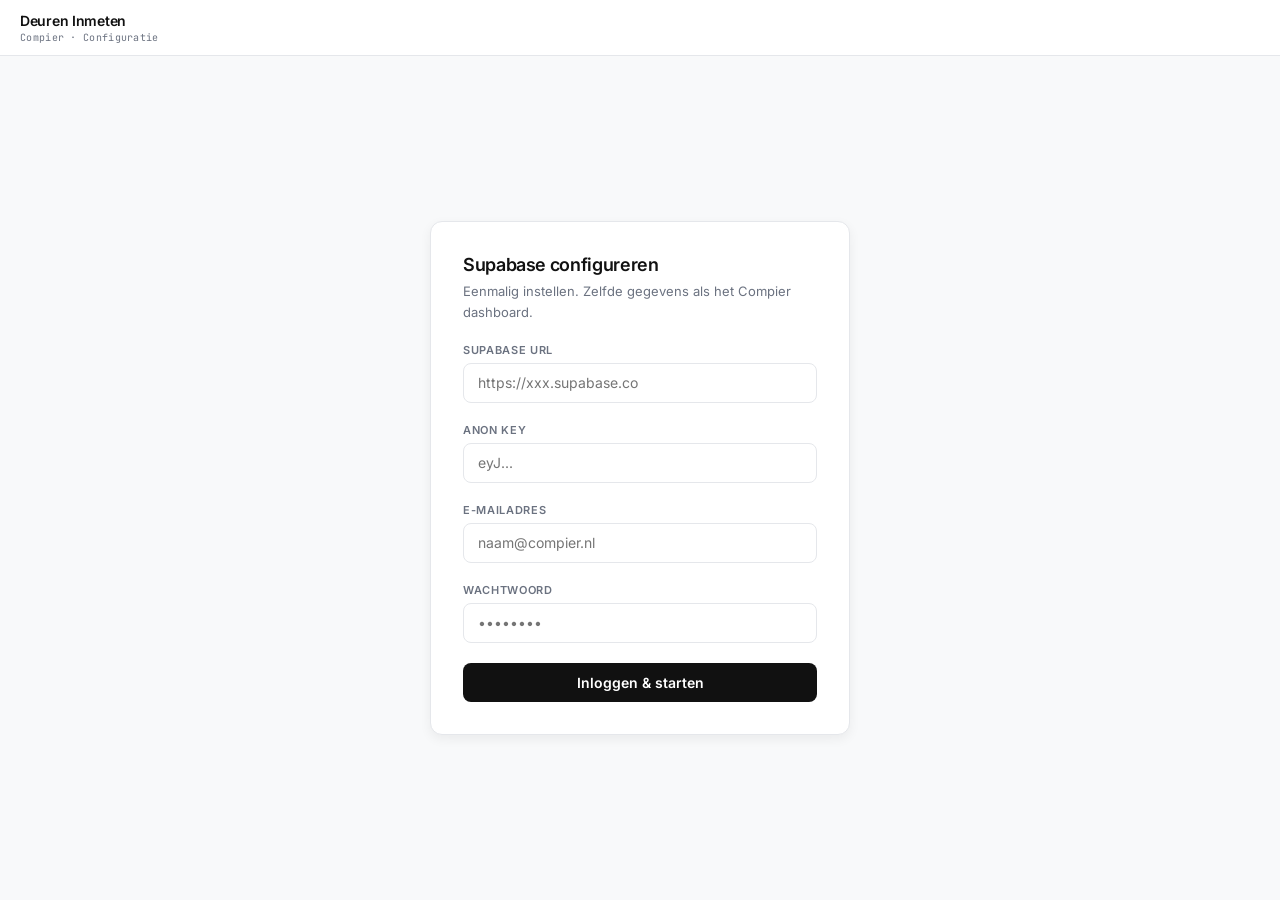
==== commit fd980e0f: "deuren picker: stats strip, recente projecten, sectie headers, datum chips — Cal.com design" ====
--- a/deuren-inmeet-tool.html
+++ b/deuren-inmeet-tool.html
@@ -6,136 +6,163 @@
 <meta name="apple-mobile-web-app-capable" content="yes">
 <meta name="apple-mobile-web-app-status-bar-style" content="black-translucent">
 <meta name="apple-mobile-web-app-title" content="Deuren">
-<meta name="theme-color" content="#E8611A">
+<meta name="theme-color" content="#111111">
 <title>Deuren Inmeten · Compier</title>
 <style>
-@import url('https://fonts.googleapis.com/css2?family=IBM+Plex+Mono:wght@400;500&family=IBM+Plex+Sans:wght@300;400;500;600&display=swap');
+@import url('https://fonts.googleapis.com/css2?family=Inter:wght@400;500;600&family=JetBrains+Mono:wght@400;500&display=swap');
 *,*::before,*::after{box-sizing:border-box;margin:0;padding:0;}
 :root{
-  --bg:#0f0f0f;--panel:#181818;--panel2:#222222;--border:#2a2a2a;
-  --accent:#E8611A;--accent2:#4caf6e;--blue:#4a90d9;--dim:#666666;--text:#e8e8e8;
-  --label:#888888;--red:#c0392b;--orange:#E8611A;
-}
-body{background:var(--bg);font-family:'IBM Plex Sans',sans-serif;color:var(--text);height:100vh;display:flex;flex-direction:column;overflow:hidden;}
+  --canvas:#ffffff;--surface-soft:#f8f9fa;--surface-card:#f5f5f5;--hairline:#e5e7eb;
+  --primary:#111111;--primary-active:#242424;--ink:#111111;--body:#374151;
+  --muted:#6b7280;--muted-soft:#898989;--success:#10b981;--warning:#f59e0b;
+  --error:#ef4444;--blue:#3b82f6;--surface-dark:#101010;--on-dark-soft:#a1a1aa;
+  /* backward-compat aliases */
+  --bg:var(--canvas);--panel:var(--canvas);--panel2:var(--surface-card);
+  --border:var(--hairline);--accent:var(--primary);--accent2:var(--success);
+  --dim:var(--muted);--text:var(--ink);--label:var(--muted);--red:var(--error);
+}
+body{background:var(--canvas);font-family:'Inter',sans-serif;color:var(--ink);height:100vh;display:flex;flex-direction:column;overflow:hidden;}
 
 /* TOPBAR */
-.topbar{display:flex;align-items:center;justify-content:space-between;padding:0 20px;height:68px;border-bottom:1px solid var(--border);background:var(--panel);flex-shrink:0;}
+.topbar{display:flex;align-items:center;justify-content:space-between;padding:0 20px;height:56px;border-bottom:1px solid var(--hairline);background:var(--canvas);flex-shrink:0;}
 .topbar-left{display:flex;align-items:center;gap:12px;}
-.back-btn{width:30px;height:30px;background:var(--panel2);border:1px solid var(--border);border-radius:5px;display:flex;align-items:center;justify-content:center;cursor:pointer;color:var(--dim);user-select:none;transition:all .15s;}
-.back-btn:hover{border-color:var(--accent);color:var(--text);}
-.project-info{display:flex;flex-direction:column;gap:3px;}
-.project-name{font-size:14px;font-weight:600;letter-spacing:-.01em;}
-.project-id{font-family:'IBM Plex Mono',monospace;font-size:10px;color:var(--dim);letter-spacing:.04em;}
+.back-btn{width:32px;height:32px;background:var(--surface-card);border:1px solid var(--hairline);border-radius:8px;display:flex;align-items:center;justify-content:center;cursor:pointer;color:var(--muted);user-select:none;transition:all .15s;}
+.back-btn:hover{border-color:var(--primary);color:var(--primary);}
+.project-info{display:flex;flex-direction:column;gap:2px;}
+.project-name{font-size:14px;font-weight:600;color:var(--ink);letter-spacing:-.02em;}
+.project-id{font-family:'JetBrains Mono',monospace;font-size:10px;color:var(--muted);letter-spacing:.03em;}
 .topbar-right{display:flex;align-items:center;gap:10px;}
 .nav-arrows{display:flex;gap:4px;}
-.nav-btn{width:30px;height:30px;background:var(--panel2);border:1px solid var(--border);border-radius:5px;display:flex;align-items:center;justify-content:center;cursor:pointer;color:var(--dim);font-size:11px;user-select:none;transition:all .15s;}
-.nav-btn:hover:not(.disabled){border-color:var(--accent);color:var(--text);}
+.nav-btn{width:32px;height:32px;background:var(--surface-card);border:1px solid var(--hairline);border-radius:8px;display:flex;align-items:center;justify-content:center;cursor:pointer;color:var(--muted);font-size:11px;user-select:none;transition:all .15s;}
+.nav-btn:hover:not(.disabled){border-color:var(--primary);color:var(--primary);}
 .nav-btn.disabled{opacity:.3;pointer-events:none;}
-.status-chip{font-size:11px;font-weight:500;padding:3px 10px;border-radius:4px;}
-.status-open{background:rgba(102,102,102,.1);color:var(--dim);border:1px solid rgba(102,102,102,.2);}
-.status-ingemeten{background:rgba(76,175,110,.1);color:var(--accent2);border:1px solid rgba(76,175,110,.25);}
-.save-btn{font-size:12px;font-weight:600;padding:6px 16px;background:var(--accent);color:#fff;border:none;border-radius:5px;cursor:pointer;transition:opacity .15s;letter-spacing:.01em;}
-.save-btn:hover{opacity:.88;}
-.save-btn:disabled{opacity:.5;cursor:not-allowed;}
-.deur-naam-input{background:none;border:none;outline:none;font-size:14px;font-weight:600;color:var(--text);font-family:'IBM Plex Sans',sans-serif;width:180px;border-bottom:1px solid transparent;transition:border-color .15s;letter-spacing:-.01em;}
-.deur-naam-input:focus{border-bottom-color:var(--accent);}
+.status-chip{font-size:11px;font-weight:500;padding:3px 10px;border-radius:9999px;}
+.status-open{background:var(--surface-card);color:var(--muted);border:1px solid var(--hairline);}
+.status-ingemeten{background:rgba(16,185,129,.08);color:var(--success);border:1px solid rgba(16,185,129,.2);}
+.save-btn{font-size:13px;font-weight:600;padding:7px 18px;background:var(--primary);color:#fff;border:none;border-radius:8px;cursor:pointer;transition:background .15s;font-family:'Inter',sans-serif;}
+.save-btn:hover{background:var(--primary-active);}
+.save-btn:disabled{opacity:.45;cursor:not-allowed;}
+.deur-naam-input{background:none;border:none;outline:none;font-size:14px;font-weight:600;color:var(--ink);font-family:'Inter',sans-serif;width:180px;border-bottom:2px solid transparent;transition:border-color .15s;letter-spacing:-.01em;}
+.deur-naam-input:focus{border-bottom-color:var(--primary);}
 
 /* SCREENS */
 .screen{display:none;flex:1;flex-direction:column;overflow:hidden;min-height:0;}
 .screen.active{display:flex;}
 
 /* SETUP */
-.setup-body{flex:1;display:flex;align-items:center;justify-content:center;padding:24px;}
-.setup-card{background:var(--panel);border:1px solid var(--border);border-radius:6px;padding:28px;width:100%;max-width:420px;display:flex;flex-direction:column;gap:20px;}
-.setup-title{font-size:15px;font-weight:600;}
-.setup-sub{font-size:12px;color:var(--dim);line-height:1.6;}
+.setup-body{flex:1;display:flex;align-items:center;justify-content:center;padding:24px;background:var(--surface-soft);}
+.setup-card{background:var(--canvas);border:1px solid var(--hairline);border-radius:12px;padding:32px;width:100%;max-width:420px;display:flex;flex-direction:column;gap:20px;box-shadow:0 4px 12px rgba(0,0,0,.06);}
+.setup-title{font-size:18px;font-weight:600;color:var(--ink);letter-spacing:-.02em;}
+.setup-sub{font-size:13px;color:var(--muted);line-height:1.6;}
 .setup-field{display:flex;flex-direction:column;gap:6px;}
-.setup-lbl{font-size:10px;color:var(--label);font-weight:600;text-transform:uppercase;letter-spacing:.08em;}
-.setup-input{background:var(--bg);border:1px solid var(--border);border-radius:4px;padding:9px 12px;font-family:'IBM Plex Mono',monospace;font-size:12px;color:var(--text);outline:none;width:100%;transition:border-color .15s;}
-.setup-input:focus{border-color:var(--accent);}
-.setup-btn{background:var(--accent);color:#fff;border:none;border-radius:5px;padding:10px;font-size:13px;font-weight:600;cursor:pointer;letter-spacing:.01em;}
-.setup-error{font-size:11px;color:var(--red);}
+.setup-lbl{font-size:11px;color:var(--muted);font-weight:600;text-transform:uppercase;letter-spacing:.06em;}
+.setup-input{background:var(--canvas);border:1px solid var(--hairline);border-radius:8px;padding:10px 14px;font-family:'Inter',sans-serif;font-size:14px;color:var(--ink);outline:none;width:100%;transition:border-color .15s;height:40px;}
+.setup-input:focus{border-color:var(--primary);}
+.setup-btn{background:var(--primary);color:#fff;border:none;border-radius:8px;padding:11px;font-size:14px;font-weight:600;cursor:pointer;transition:background .15s;font-family:'Inter',sans-serif;}
+.setup-btn:hover{background:var(--primary-active);}
+.setup-error{font-size:12px;color:var(--error);}
+
+/* STATS STRIP */
+.stats-strip{padding:14px 16px 0;flex-shrink:0;}
+.stat-pill-group{display:flex;background:var(--surface-soft);border-radius:9999px;padding:4px;gap:2px;}
+.stat-pill{flex:1;display:flex;align-items:center;justify-content:center;gap:5px;padding:7px 8px;border-radius:9999px;border:none;background:transparent;cursor:pointer;font-family:'Inter',sans-serif;font-size:12px;font-weight:500;color:var(--muted);transition:all .15s;white-space:nowrap;}
+.stat-pill.active{background:var(--canvas);color:var(--ink);box-shadow:0 1px 3px rgba(0,0,0,.1);}
+.stat-pill-num{font-weight:700;font-size:13px;}
+.stat-pill-dot{width:7px;height:7px;border-radius:50%;flex-shrink:0;}
 
 /* PROJECT PICKER */
-.picker-body{flex:1;overflow-y:auto;padding:16px;display:flex;flex-direction:column;gap:8px;}
+.picker-body{flex:1;overflow-y:auto;padding:8px 16px 24px;display:flex;flex-direction:column;}
 .picker-search-wrap{padding:12px 16px 0;flex-shrink:0;}
-.picker-search{width:100%;background:var(--panel);border:1px solid var(--border);border-radius:5px;padding:8px 12px;font-family:'IBM Plex Mono',monospace;font-size:12px;color:var(--text);outline:none;transition:border-color .15s;}
-.picker-search:focus{border-color:var(--accent);}
-.picker-card{background:var(--panel);border:1px solid var(--border);border-radius:6px;padding:12px 14px;display:flex;align-items:center;gap:10px;cursor:pointer;transition:border-color .15s;}
-.picker-card:hover{border-color:var(--accent);}
-.picker-nr{font-family:'IBM Plex Mono',monospace;font-size:11px;color:var(--accent);background:rgba(232,97,26,.08);border:1px solid rgba(232,97,26,.2);border-radius:4px;padding:3px 7px;flex-shrink:0;}
-.picker-info{flex:1;display:flex;flex-direction:column;gap:2px;}
-.picker-adres{font-size:13px;font-weight:500;}
-.picker-opd{font-size:11px;color:var(--dim);}
-.picker-arrow{color:var(--dim);font-size:16px;flex-shrink:0;}
+.picker-search{width:100%;background:var(--canvas);border:1px solid var(--hairline);border-radius:8px;padding:9px 14px;font-family:'Inter',sans-serif;font-size:14px;color:var(--ink);outline:none;transition:border-color .15s;height:40px;}
+.picker-search:focus{border-color:var(--primary);}
+.picker-section-header{display:flex;align-items:center;gap:7px;padding:14px 0 6px;font-size:11px;font-weight:600;color:var(--muted);text-transform:uppercase;letter-spacing:.08em;}
+.picker-section-dot{width:7px;height:7px;border-radius:50%;flex-shrink:0;}
+.picker-card{background:var(--canvas);border:1px solid var(--hairline);border-radius:12px;padding:14px 16px;display:flex;align-items:center;gap:12px;cursor:pointer;transition:box-shadow .15s;box-shadow:0 1px 2px rgba(0,0,0,.04);border-left:3px solid transparent;margin-bottom:6px;}
+.picker-card:hover{box-shadow:0 4px 12px rgba(0,0,0,.08);}
+.picker-card.s-lopend{border-left-color:var(--success);}
+.picker-card.s-offerte{border-left-color:var(--blue);}
+.picker-nr{font-family:'JetBrains Mono',monospace;font-size:11px;font-weight:500;color:var(--ink);background:var(--surface-card);border:1px solid var(--hairline);border-radius:6px;padding:4px 8px;flex-shrink:0;}
+.picker-info{flex:1;display:flex;flex-direction:column;gap:2px;min-width:0;}
+.picker-adres{font-size:13px;font-weight:500;color:var(--ink);white-space:nowrap;overflow:hidden;text-overflow:ellipsis;}
+.picker-opd{font-size:12px;color:var(--muted);}
+.picker-meta{display:flex;align-items:center;gap:6px;margin-top:5px;flex-wrap:wrap;}
+.picker-datum-chip{font-size:11px;font-weight:500;color:var(--warning);background:rgba(245,158,11,.08);border:1px solid rgba(245,158,11,.25);border-radius:9999px;padding:2px 9px;}
+.picker-arrow{color:var(--muted);font-size:18px;flex-shrink:0;}
+.recent-label{font-size:11px;font-weight:600;color:var(--muted);text-transform:uppercase;letter-spacing:.08em;padding:14px 0 8px;}
+.recent-scroll{display:flex;gap:8px;overflow-x:auto;padding-bottom:6px;-ms-overflow-style:none;scrollbar-width:none;margin-bottom:4px;}
+.recent-scroll::-webkit-scrollbar{display:none;}
+.recent-chip{flex-shrink:0;background:var(--surface-card);border:1px solid var(--hairline);border-radius:10px;padding:9px 13px;cursor:pointer;transition:border-color .15s;}
+.recent-chip:hover{border-color:var(--primary);}
+.recent-chip-nr{font-family:'JetBrains Mono',monospace;font-size:11px;font-weight:500;color:var(--ink);margin-bottom:2px;}
+.recent-chip-adres{font-size:11px;color:var(--muted);max-width:110px;white-space:nowrap;overflow:hidden;text-overflow:ellipsis;}
 
 /* LIST */
 .list-body{flex:1;overflow-y:auto;padding:16px;display:flex;flex-direction:column;gap:10px;}
-.deur-card{background:var(--panel);border:1px solid var(--border);border-radius:6px;padding:14px 16px;display:flex;align-items:center;gap:12px;cursor:pointer;transition:border-color .15s;}
-.deur-card:hover{border-color:var(--accent);}
-.deur-nr{font-family:'IBM Plex Mono',monospace;font-size:11px;color:var(--dim);background:var(--panel2);border:1px solid var(--border);border-radius:4px;padding:4px 8px;flex-shrink:0;min-width:28px;text-align:center;}
+.deur-card{background:var(--canvas);border:1px solid var(--hairline);border-radius:12px;padding:14px 16px;display:flex;align-items:center;gap:12px;cursor:pointer;transition:box-shadow .15s;box-shadow:0 1px 2px rgba(0,0,0,.04);}
+.deur-card:hover{box-shadow:0 4px 12px rgba(0,0,0,.08);}
+.deur-nr{font-family:'JetBrains Mono',monospace;font-size:11px;color:var(--muted);background:var(--surface-card);border:1px solid var(--hairline);border-radius:6px;padding:4px 8px;flex-shrink:0;min-width:28px;text-align:center;}
 .deur-info{flex:1;display:flex;flex-direction:column;gap:2px;}
-.deur-naam-lbl{font-size:13px;font-weight:500;}
-.deur-maten{font-family:'IBM Plex Mono',monospace;font-size:11px;color:var(--dim);}
-.deur-del-btn{color:var(--dim);font-size:13px;flex-shrink:0;width:24px;height:24px;display:flex;align-items:center;justify-content:center;border-radius:4px;transition:all .15s;}
-.deur-del-btn:hover{background:rgba(192,57,43,.15);color:var(--red);}
-.deur-arrow{color:var(--dim);font-size:16px;flex-shrink:0;}
-.chip-sm{font-size:10px;font-weight:600;padding:2px 8px;border-radius:4px;text-transform:uppercase;letter-spacing:.04em;flex-shrink:0;}
-.add-btn{display:flex;align-items:center;justify-content:center;gap:8px;background:rgba(232,97,26,.05);border:1.5px dashed rgba(232,97,26,.25);border-radius:6px;padding:16px;cursor:pointer;color:var(--accent);font-size:13px;font-weight:500;transition:all .15s;}
-.add-btn:hover{background:rgba(232,97,26,.1);border-color:var(--accent);}
-.empty-state{flex:1;display:flex;flex-direction:column;align-items:center;justify-content:center;gap:8px;color:var(--dim);padding:40px;text-align:center;}
+.deur-naam-lbl{font-size:13px;font-weight:500;color:var(--ink);}
+.deur-maten{font-family:'JetBrains Mono',monospace;font-size:11px;color:var(--muted);}
+.deur-del-btn{color:var(--muted);font-size:13px;flex-shrink:0;width:28px;height:28px;display:flex;align-items:center;justify-content:center;border-radius:6px;transition:all .15s;}
+.deur-del-btn:hover{background:rgba(239,68,68,.08);color:var(--error);}
+.deur-arrow{color:var(--muted);font-size:16px;flex-shrink:0;}
+.chip-sm{font-size:10px;font-weight:600;padding:2px 9px;border-radius:9999px;text-transform:uppercase;letter-spacing:.04em;flex-shrink:0;}
+.add-btn{display:flex;align-items:center;justify-content:center;gap:8px;background:var(--surface-soft);border:1.5px dashed var(--hairline);border-radius:12px;padding:16px;cursor:pointer;color:var(--muted);font-size:13px;font-weight:500;transition:all .15s;}
+.add-btn:hover{background:var(--surface-card);border-color:var(--primary);color:var(--primary);}
+.empty-state{flex:1;display:flex;flex-direction:column;align-items:center;justify-content:center;gap:8px;color:var(--muted);padding:40px;text-align:center;}
 .empty-state p{font-size:13px;line-height:1.6;}
-.list-count{font-size:11px;color:var(--dim);font-family:'IBM Plex Mono',monospace;}
+.list-count{font-size:11px;color:var(--muted);font-family:'JetBrains Mono',monospace;}
 
 /* MEASURE */
 .main{display:flex;flex:1;overflow:hidden;min-height:0;}
-.sidebar{width:215px;background:var(--panel);border-right:1px solid var(--border);padding:14px 12px;display:flex;flex-direction:column;gap:14px;overflow-y:auto;flex-shrink:0;}
-.sec-label{font-size:10px;font-weight:600;letter-spacing:.1em;text-transform:uppercase;color:var(--dim);margin-bottom:6px;}
+.sidebar{width:215px;background:var(--surface-soft);border-right:1px solid var(--hairline);padding:14px 12px;display:flex;flex-direction:column;gap:14px;overflow-y:auto;flex-shrink:0;}
+.sec-label{font-size:10px;font-weight:600;letter-spacing:.1em;text-transform:uppercase;color:var(--muted);margin-bottom:6px;}
 .field-group{display:flex;flex-direction:column;gap:5px;}
-.field{display:flex;align-items:center;background:var(--panel2);border:1px solid var(--border);border-radius:4px;padding:6px 10px;gap:6px;transition:border-color .15s;}
-.field:focus-within{border-color:var(--accent);}
-.field-lbl{font-size:11px;color:var(--label);flex:1;white-space:nowrap;}
-.field input[type=number]{background:none;border:none;outline:none;font-family:'IBM Plex Mono',monospace;font-size:13px;font-weight:500;color:var(--text);width:56px;text-align:right;}
-.field .unit{font-size:10px;color:var(--dim);}
-hr.div{border:none;border-top:1px solid var(--border);}
+.field{display:flex;align-items:center;background:var(--canvas);border:1px solid var(--hairline);border-radius:6px;padding:6px 10px;gap:6px;transition:border-color .15s;}
+.field:focus-within{border-color:var(--primary);}
+.field-lbl{font-size:11px;color:var(--muted);flex:1;white-space:nowrap;}
+.field input[type=number]{background:none;border:none;outline:none;font-family:'JetBrains Mono',monospace;font-size:13px;font-weight:500;color:var(--ink);width:56px;text-align:right;}
+.field .unit{font-size:10px;color:var(--muted);}
+hr.div{border:none;border-top:1px solid var(--hairline);}
 .toggle-row{display:flex;align-items:center;justify-content:space-between;padding:4px 2px;}
-.pill-toggle{display:inline-flex;background:var(--panel2);border:1px solid var(--border);border-radius:5px;padding:2px;width:100%;}
-.pill-opt{font-size:11px;font-weight:500;padding:5px 4px;border-radius:4px;color:var(--dim);transition:all .15s;user-select:none;flex:1;text-align:center;cursor:pointer;}
-.pill-opt.active{background:var(--accent);color:#fff;}
-.onoff-toggle{width:34px;height:20px;border-radius:10px;background:var(--accent);position:relative;cursor:pointer;transition:background .2s;flex-shrink:0;}
+.pill-toggle{display:inline-flex;background:var(--surface-soft);border:1px solid var(--hairline);border-radius:6px;padding:2px;width:100%;}
+.pill-opt{font-size:11px;font-weight:500;padding:5px 4px;border-radius:5px;color:var(--muted);transition:all .15s;user-select:none;flex:1;text-align:center;cursor:pointer;}
+.pill-opt.active{background:var(--primary);color:#fff;}
+.onoff-toggle{width:34px;height:20px;border-radius:10px;background:var(--success);position:relative;cursor:pointer;transition:background .2s;flex-shrink:0;}
 .onoff-toggle::after{content:'';position:absolute;top:3px;left:17px;width:14px;height:14px;background:#fff;border-radius:50%;transition:left .2s;}
-.onoff-toggle.off{background:var(--border);}
+.onoff-toggle.off{background:var(--hairline);}
 .onoff-toggle.off::after{left:3px;}
-.canvas-area{flex:1;background:var(--bg);display:flex;align-items:center;justify-content:center;position:relative;overflow:hidden;}
-.grid-bg{position:absolute;inset:0;background-image:linear-gradient(var(--border) 1px,transparent 1px),linear-gradient(90deg,var(--border) 1px,transparent 1px);background-size:40px 40px;opacity:.18;}
+.canvas-area{flex:1;background:var(--surface-soft);display:flex;align-items:center;justify-content:center;position:relative;overflow:hidden;}
+.grid-bg{position:absolute;inset:0;background-image:linear-gradient(var(--hairline) 1px,transparent 1px),linear-gradient(90deg,var(--hairline) 1px,transparent 1px);background-size:40px 40px;opacity:.8;}
 #door-svg{width:100%;height:100%;z-index:1;position:relative;}
-.right-panel{width:188px;background:var(--panel);border-left:1px solid var(--border);padding:14px 12px;display:flex;flex-direction:column;gap:9px;overflow-y:auto;flex-shrink:0;}
-.bkd-card{background:var(--panel2);border:1px solid var(--border);border-radius:6px;padding:9px 11px;display:flex;flex-direction:column;gap:3px;transition:border-color .15s;}
-.bkd-card:focus-within{border-color:#4caf6e;}
+.right-panel{width:188px;background:var(--surface-soft);border-left:1px solid var(--hairline);padding:14px 12px;display:flex;flex-direction:column;gap:9px;overflow-y:auto;flex-shrink:0;}
+.bkd-card{background:var(--canvas);border:1px solid var(--hairline);border-radius:8px;padding:9px 11px;display:flex;flex-direction:column;gap:3px;transition:border-color .15s;}
+.bkd-card:focus-within{border-color:var(--success);}
 .bkd-header{display:flex;align-items:center;gap:6px;}
 .bkd-dot{width:8px;height:8px;border-radius:2px;flex-shrink:0;}
-.bkd-name{font-size:10px;color:var(--label);font-weight:600;letter-spacing:.05em;}
+.bkd-name{font-size:10px;color:var(--muted);font-weight:600;letter-spacing:.05em;}
 .bkd-input-row{display:flex;align-items:baseline;gap:4px;}
-.bkd-input{background:none;border:none;outline:none;font-family:'IBM Plex Mono',monospace;font-size:20px;font-weight:500;color:var(--text);width:84px;}
-.bkd-unit{font-size:11px;color:var(--dim);}
-.bkd-desc{font-size:10px;color:var(--dim);}
-.bottombar{height:34px;background:var(--panel);border-top:1px solid var(--border);display:flex;align-items:center;padding:0 16px;gap:20px;flex-shrink:0;}
-.stat{display:flex;align-items:center;gap:6px;font-size:11px;color:var(--dim);}
-.stat span{font-family:'IBM Plex Mono',monospace;font-size:12px;color:var(--text);font-weight:500;}
+.bkd-input{background:none;border:none;outline:none;font-family:'JetBrains Mono',monospace;font-size:20px;font-weight:500;color:var(--ink);width:84px;}
+.bkd-unit{font-size:11px;color:var(--muted);}
+.bkd-desc{font-size:10px;color:var(--muted);}
+.bottombar{height:36px;background:var(--canvas);border-top:1px solid var(--hairline);display:flex;align-items:center;padding:0 16px;gap:20px;flex-shrink:0;}
+.stat{display:flex;align-items:center;gap:6px;font-size:11px;color:var(--muted);}
+.stat span{font-family:'JetBrains Mono',monospace;font-size:12px;color:var(--ink);font-weight:500;}
 .zoom-controls{margin-left:auto;display:flex;align-items:center;gap:6px;}
-.zoom-btn{width:22px;height:22px;background:var(--panel2);border:1px solid var(--border);border-radius:4px;display:flex;align-items:center;justify-content:center;cursor:pointer;color:var(--text);font-size:13px;user-select:none;}
-.zoom-val{font-family:'IBM Plex Mono',monospace;font-size:11px;color:var(--dim);width:34px;text-align:center;}
+.zoom-btn{width:24px;height:24px;background:var(--surface-card);border:1px solid var(--hairline);border-radius:4px;display:flex;align-items:center;justify-content:center;cursor:pointer;color:var(--ink);font-size:13px;user-select:none;}
+.zoom-val{font-family:'JetBrains Mono',monospace;font-size:11px;color:var(--muted);width:34px;text-align:center;}
 
 /* TOAST */
-.toast{position:fixed;bottom:48px;left:50%;transform:translateX(-50%) translateY(12px);background:var(--panel);border:1px solid var(--border);border-radius:8px;padding:9px 18px;font-size:12px;font-weight:500;color:var(--text);opacity:0;transition:all .2s;pointer-events:none;z-index:200;white-space:nowrap;}
+.toast{position:fixed;bottom:48px;left:50%;transform:translateX(-50%) translateY(12px);background:var(--canvas);border:1px solid var(--hairline);border-radius:8px;padding:9px 18px;font-size:12px;font-weight:500;color:var(--ink);opacity:0;transition:all .2s;pointer-events:none;z-index:200;white-space:nowrap;box-shadow:0 4px 12px rgba(0,0,0,.1);}
 .toast.show{opacity:1;transform:translateX(-50%) translateY(0);}
-.toast.success{border-color:rgba(76,175,110,.4);color:var(--accent2);}
-.toast.error{border-color:rgba(192,57,43,.4);color:var(--red);}
+.toast.success{border-color:rgba(16,185,129,.3);color:var(--success);}
+.toast.error{border-color:rgba(239,68,68,.3);color:var(--error);}
 
 /* LOADER */
-.loader{position:fixed;inset:0;background:rgba(15,17,23,.65);display:flex;align-items:center;justify-content:center;z-index:300;opacity:0;pointer-events:none;transition:opacity .2s;}
+.loader{position:fixed;inset:0;background:rgba(255,255,255,.8);display:flex;align-items:center;justify-content:center;z-index:300;opacity:0;pointer-events:none;transition:opacity .2s;}
 .loader.show{opacity:1;pointer-events:all;}
-.spinner{width:28px;height:28px;border:2px solid var(--border);border-top-color:var(--accent);border-radius:50%;animation:spin .7s linear infinite;}
+.spinner{width:28px;height:28px;border:2px solid var(--hairline);border-top-color:var(--primary);border-radius:50%;animation:spin .7s linear infinite;}
 @keyframes spin{to{transform:rotate(360deg);}}
 </style>
 </head>
@@ -195,6 +222,21 @@
   </div>
   <div class="picker-search-wrap">
     <input class="picker-search" id="picker-search" placeholder="Zoek op nummer of adres…" oninput="filterPicker()">
+  </div>
+  <div class="stats-strip">
+    <div class="stat-pill-group">
+      <button class="stat-pill active" id="stat-pill-all" onclick="setStatusFilter(null)">
+        <span class="stat-pill-num" id="stat-count-all">0</span><span>Totaal</span>
+      </button>
+      <button class="stat-pill" id="stat-pill-lopend" onclick="setStatusFilter('lopend')">
+        <span class="stat-pill-dot" style="background:#10b981"></span>
+        <span class="stat-pill-num" id="stat-count-lopend">0</span><span>Lopend</span>
+      </button>
+      <button class="stat-pill" id="stat-pill-offerte" onclick="setStatusFilter('offerte')">
+        <span class="stat-pill-dot" style="background:#3b82f6"></span>
+        <span class="stat-pill-num" id="stat-count-offerte">0</span><span>Offerte</span>
+      </button>
+    </div>
   </div>
   <div class="picker-body" id="picker-body"></div>
 </div>
@@ -469,7 +511,7 @@
 
 <script>
 // STATE
-const S={mNummer:null,project:null,deuren:[],activeDeur:null,activeIdx:0,allProjecten:[],leverancierEmail:null,leverancierNaam:null};
+const S={mNummer:null,project:null,deuren:[],activeDeur:null,activeIdx:0,allProjecten:[],leverancierEmail:null,leverancierNaam:null,statusFilter:null};
 let zoomLvl=100,draai='rechts',glasAan=true,armMode='hang',kabelAan=false,bswAan=false,seniorenAan=false,voorplaatSlot=20;
 const Z={x0:75,y0:18,x1:310,y1:468};
 
@@ -588,40 +630,127 @@
   return p.naam||p.project_naam||p.omschrijving||p.title||p.adres||S.mNummer;
 }
 
+// RECENT PROJECTS
+function saveRecent(p){
+  try{
+    let recent=getRecent();
+    recent=recent.filter(r=>r.nummer!==p.nummer);
+    recent.unshift({nummer:p.nummer,adres:p.adres||'',status:p.status||''});
+    if(recent.length>8)recent=recent.slice(0,8);
+    localStorage.setItem('compier_deuren_recent',JSON.stringify(recent));
+  }catch(e){}
+}
+function getRecent(){
+  try{return JSON.parse(localStorage.getItem('compier_deuren_recent')||'[]');}
+  catch(e){return[];}
+}
+
+// STATUS FILTER
+function setStatusFilter(status){
+  S.statusFilter=status;
+  ['all','lopend','offerte'].forEach(k=>{
+    const btn=G('stat-pill-'+k);
+    if(!btn)return;
+    const isActive=(status===null&&k==='all')||(status===k);
+    btn.classList.toggle('active',isActive);
+  });
+  filterPicker();
+}
+
 // PICKER
+function updateStatCounts(lijst){
+  const total=lijst.length;
+  const lopend=lijst.filter(p=>p.status==='lopend').length;
+  const offerte=lijst.filter(p=>p.status==='offerte').length;
+  const el=id=>G(id);
+  if(el('stat-count-all'))el('stat-count-all').textContent=total;
+  if(el('stat-count-lopend'))el('stat-count-lopend').textContent=lopend;
+  if(el('stat-count-offerte'))el('stat-count-offerte').textContent=offerte;
+}
+
+function fmtDatum(d){
+  if(!d)return null;
+  try{
+    const dt=new Date(d);
+    if(isNaN(dt))return null;
+    return dt.toLocaleDateString('nl-NL',{day:'numeric',month:'short'});
+  }catch(e){return null;}
+}
+
 function renderPicker(lijst){
-  const body=G('picker-body');body.innerHTML='';
+  const body=G('picker-body');
+  body.innerHTML='';
+
+  // Stats bijwerken op basis van de volledige lijst (voor totaaltellingen)
+  updateStatCounts(S.allProjecten);
+
+  // Recent row
+  const recents=getRecent().filter(r=>S.allProjecten.some(p=>p.nummer===r.nummer));
+  if(recents.length>0){
+    const lbl=document.createElement('div');lbl.className='recent-label';lbl.textContent='Recente projecten';
+    body.appendChild(lbl);
+    const scroll=document.createElement('div');scroll.className='recent-scroll';
+    recents.forEach(r=>{
+      const chip=document.createElement('div');chip.className='recent-chip';
+      chip.innerHTML=`<div class="recent-chip-nr">${r.nummer}</div><div class="recent-chip-adres">${r.adres||'—'}</div>`;
+      const proj=S.allProjecten.find(p=>p.nummer===r.nummer);
+      chip.onclick=()=>kiesPicker(proj||{nummer:r.nummer,adres:r.adres,status:r.status});
+      scroll.appendChild(chip);
+    });
+    body.appendChild(scroll);
+  }
+
   if(!lijst.length){
-    body.innerHTML='<div style="color:var(--dim);font-size:13px;padding:20px 0;">Geen actieve projecten gevonden.</div>';
-    return;
+    const empty=document.createElement('div');empty.className='empty-state';
+    empty.innerHTML='<p>Geen projecten gevonden.</p>';
+    body.appendChild(empty);return;
   }
-  lijst.forEach(p=>{
-    const card=document.createElement('div');card.className='picker-card';
-    const isOfferte=p.status==='offerte';
-    card.innerHTML=`
-      <div class="picker-nr">${p.nummer||'—'}</div>
-      <div class="picker-info">
-        <div class="picker-adres">${p.adres||'Onbekend adres'}</div>
-        <div class="picker-opd">${p.opdrachtgever||''}</div>
-      </div>
-      ${isOfferte?'<span style="font-size:10px;font-weight:600;padding:2px 7px;border-radius:4px;background:rgba(74,144,217,.1);color:#4a90d9;border:1px solid rgba(74,144,217,.2);flex-shrink:0;">Offerte</span>':''}
-      <div class="picker-arrow">›</div>`;
-    card.onclick=()=>kiesPicker(p);
-    body.appendChild(card);
+
+  // Groepeer op status
+  const groepen=[
+    {sleutel:'lopend',label:'Lopend',kleur:'#10b981',items:lijst.filter(p=>p.status==='lopend')},
+    {sleutel:'offerte',label:'Offerte',kleur:'#3b82f6',items:lijst.filter(p=>p.status==='offerte')},
+    {sleutel:'overig',label:'Overig',kleur:'#9ca3af',items:lijst.filter(p=>p.status!=='lopend'&&p.status!=='offerte')}
+  ].filter(g=>g.items.length>0);
+
+  groepen.forEach(g=>{
+    const header=document.createElement('div');header.className='picker-section-header';
+    header.innerHTML=`<span class="picker-section-dot" style="background:${g.kleur}"></span>${g.label} <span style="font-weight:400;color:var(--muted);margin-left:2px;">(${g.items.length})</span>`;
+    body.appendChild(header);
+
+    g.items.forEach(p=>{
+      const card=document.createElement('div');
+      card.className='picker-card s-'+g.sleutel;
+      const datumStr=fmtDatum(p.datum);
+      card.innerHTML=`
+        <div class="picker-nr">${p.nummer||'—'}</div>
+        <div class="picker-info">
+          <div class="picker-adres">${p.adres||'Onbekend adres'}</div>
+          <div class="picker-opd">${p.opdrachtgever||''}</div>
+          ${datumStr?`<div class="picker-meta"><span class="picker-datum-chip">📅 ${datumStr}</span></div>`:''}
+        </div>
+        <div class="picker-arrow">›</div>`;
+      card.onclick=()=>kiesPicker(p);
+      body.appendChild(card);
+    });
   });
 }
 
 function filterPicker(){
   const q=(G('picker-search').value||'').toLowerCase();
-  const gefilterd=S.allProjecten.filter(p=>
+  let gefilterd=S.allProjecten.filter(p=>
     (p.nummer||'').toLowerCase().includes(q)||
     (p.adres||'').toLowerCase().includes(q)||
     (p.opdrachtgever||'').toLowerCase().includes(q)
   );
+  if(S.statusFilter){
+    gefilterd=gefilterd.filter(p=>p.status===S.statusFilter);
+  }
   renderPicker(gefilterd);
 }
 
 async function kiesPicker(p){
+  saveRecent(p);
   S.mNummer=p.nummer;S.project=p;
   setLoad(true);
   try{
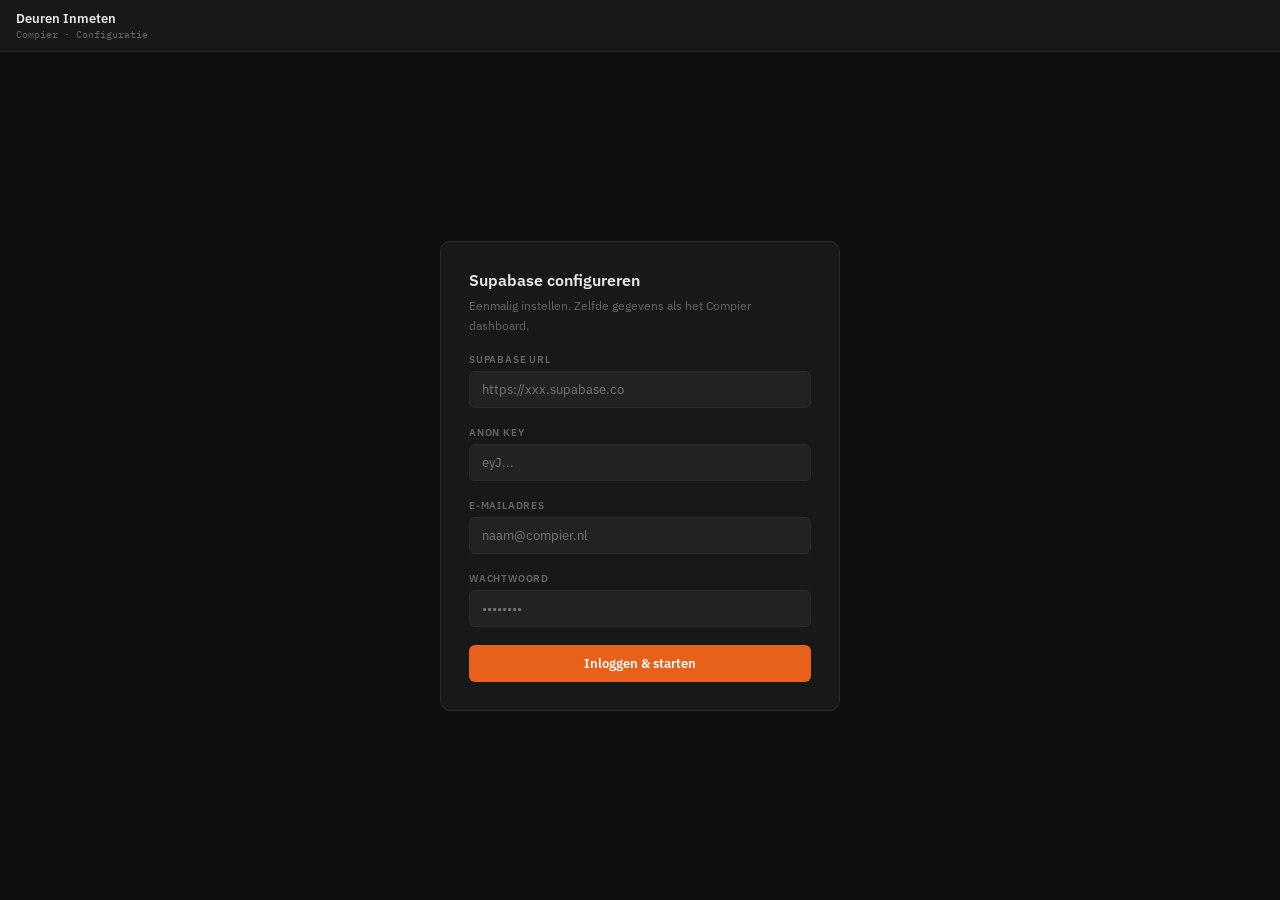
==== commit c13d67e8: "deuren picker: terug naar donker Compier theme, nieuwe functies behouden" ====
--- a/deuren-inmeet-tool.html
+++ b/deuren-inmeet-tool.html
@@ -6,163 +6,162 @@
 <meta name="apple-mobile-web-app-capable" content="yes">
 <meta name="apple-mobile-web-app-status-bar-style" content="black-translucent">
 <meta name="apple-mobile-web-app-title" content="Deuren">
-<meta name="theme-color" content="#111111">
+<meta name="theme-color" content="#0f0f0f">
 <title>Deuren Inmeten · Compier</title>
 <style>
-@import url('https://fonts.googleapis.com/css2?family=Inter:wght@400;500;600&family=JetBrains+Mono:wght@400;500&display=swap');
+@import url('https://fonts.googleapis.com/css2?family=IBM+Plex+Sans:wght@400;500;600&family=IBM+Plex+Mono:wght@400;500&display=swap');
 *,*::before,*::after{box-sizing:border-box;margin:0;padding:0;}
 :root{
-  --canvas:#ffffff;--surface-soft:#f8f9fa;--surface-card:#f5f5f5;--hairline:#e5e7eb;
-  --primary:#111111;--primary-active:#242424;--ink:#111111;--body:#374151;
-  --muted:#6b7280;--muted-soft:#898989;--success:#10b981;--warning:#f59e0b;
-  --error:#ef4444;--blue:#3b82f6;--surface-dark:#101010;--on-dark-soft:#a1a1aa;
-  /* backward-compat aliases */
-  --bg:var(--canvas);--panel:var(--canvas);--panel2:var(--surface-card);
-  --border:var(--hairline);--accent:var(--primary);--accent2:var(--success);
-  --dim:var(--muted);--text:var(--ink);--label:var(--muted);--red:var(--error);
-}
-body{background:var(--canvas);font-family:'Inter',sans-serif;color:var(--ink);height:100vh;display:flex;flex-direction:column;overflow:hidden;}
+  --orange:#E8611A;--orange-dim:#b54c12;
+  --bg:#0f0f0f;--surface:#181818;--surface2:#222222;--border:#2a2a2a;
+  --text:#e8e8e8;--muted:#666;
+  --green:#4caf6e;--yellow:#d4a017;--blue:#4a90d9;--red:#c0392b;--purple:#8e6bbf;
+  /* aliases gebruikt in JS/HTML */
+  --panel:var(--surface);--panel2:var(--surface2);--accent:var(--orange);--dim:var(--muted);--label:var(--muted);
+}
+body{background:var(--bg);font-family:'IBM Plex Sans',sans-serif;color:var(--text);height:100vh;display:flex;flex-direction:column;overflow:hidden;}
 
 /* TOPBAR */
-.topbar{display:flex;align-items:center;justify-content:space-between;padding:0 20px;height:56px;border-bottom:1px solid var(--hairline);background:var(--canvas);flex-shrink:0;}
-.topbar-left{display:flex;align-items:center;gap:12px;}
-.back-btn{width:32px;height:32px;background:var(--surface-card);border:1px solid var(--hairline);border-radius:8px;display:flex;align-items:center;justify-content:center;cursor:pointer;color:var(--muted);user-select:none;transition:all .15s;}
-.back-btn:hover{border-color:var(--primary);color:var(--primary);}
-.project-info{display:flex;flex-direction:column;gap:2px;}
-.project-name{font-size:14px;font-weight:600;color:var(--ink);letter-spacing:-.02em;}
-.project-id{font-family:'JetBrains Mono',monospace;font-size:10px;color:var(--muted);letter-spacing:.03em;}
-.topbar-right{display:flex;align-items:center;gap:10px;}
-.nav-arrows{display:flex;gap:4px;}
-.nav-btn{width:32px;height:32px;background:var(--surface-card);border:1px solid var(--hairline);border-radius:8px;display:flex;align-items:center;justify-content:center;cursor:pointer;color:var(--muted);font-size:11px;user-select:none;transition:all .15s;}
-.nav-btn:hover:not(.disabled){border-color:var(--primary);color:var(--primary);}
+.topbar{display:flex;align-items:center;justify-content:space-between;padding:0 16px;height:52px;border-bottom:1px solid var(--border);background:var(--surface);flex-shrink:0;}
+.topbar-left{display:flex;align-items:center;gap:10px;}
+.back-btn{width:30px;height:30px;background:var(--surface2);border:1px solid var(--border);border-radius:6px;display:flex;align-items:center;justify-content:center;cursor:pointer;color:var(--muted);user-select:none;transition:all .15s;}
+.back-btn:hover{border-color:var(--orange);color:var(--orange);}
+.project-info{display:flex;flex-direction:column;gap:1px;}
+.project-name{font-size:13px;font-weight:600;color:var(--text);}
+.project-id{font-family:'IBM Plex Mono',monospace;font-size:10px;color:var(--muted);}
+.topbar-right{display:flex;align-items:center;gap:8px;}
+.nav-arrows{display:flex;gap:3px;}
+.nav-btn{width:30px;height:30px;background:var(--surface2);border:1px solid var(--border);border-radius:6px;display:flex;align-items:center;justify-content:center;cursor:pointer;color:var(--muted);font-size:11px;user-select:none;transition:all .15s;}
+.nav-btn:hover:not(.disabled){border-color:var(--orange);color:var(--orange);}
 .nav-btn.disabled{opacity:.3;pointer-events:none;}
-.status-chip{font-size:11px;font-weight:500;padding:3px 10px;border-radius:9999px;}
-.status-open{background:var(--surface-card);color:var(--muted);border:1px solid var(--hairline);}
-.status-ingemeten{background:rgba(16,185,129,.08);color:var(--success);border:1px solid rgba(16,185,129,.2);}
-.save-btn{font-size:13px;font-weight:600;padding:7px 18px;background:var(--primary);color:#fff;border:none;border-radius:8px;cursor:pointer;transition:background .15s;font-family:'Inter',sans-serif;}
-.save-btn:hover{background:var(--primary-active);}
-.save-btn:disabled{opacity:.45;cursor:not-allowed;}
-.deur-naam-input{background:none;border:none;outline:none;font-size:14px;font-weight:600;color:var(--ink);font-family:'Inter',sans-serif;width:180px;border-bottom:2px solid transparent;transition:border-color .15s;letter-spacing:-.01em;}
-.deur-naam-input:focus{border-bottom-color:var(--primary);}
+.status-chip{font-size:10px;font-weight:600;padding:3px 9px;border-radius:4px;text-transform:uppercase;letter-spacing:.04em;}
+.status-open{background:var(--surface2);color:var(--muted);border:1px solid var(--border);}
+.status-ingemeten{background:rgba(76,175,110,.12);color:var(--green);border:1px solid rgba(76,175,110,.25);}
+.save-btn{font-size:12px;font-weight:600;padding:6px 16px;background:var(--orange);color:#fff;border:none;border-radius:6px;cursor:pointer;transition:background .15s;font-family:'IBM Plex Sans',sans-serif;}
+.save-btn:hover{background:var(--orange-dim);}
+.save-btn:disabled{opacity:.4;cursor:not-allowed;}
+.deur-naam-input{background:none;border:none;outline:none;font-size:13px;font-weight:600;color:var(--text);font-family:'IBM Plex Sans',sans-serif;width:180px;border-bottom:2px solid transparent;transition:border-color .15s;}
+.deur-naam-input:focus{border-bottom-color:var(--orange);}
 
 /* SCREENS */
 .screen{display:none;flex:1;flex-direction:column;overflow:hidden;min-height:0;}
 .screen.active{display:flex;}
 
 /* SETUP */
-.setup-body{flex:1;display:flex;align-items:center;justify-content:center;padding:24px;background:var(--surface-soft);}
-.setup-card{background:var(--canvas);border:1px solid var(--hairline);border-radius:12px;padding:32px;width:100%;max-width:420px;display:flex;flex-direction:column;gap:20px;box-shadow:0 4px 12px rgba(0,0,0,.06);}
-.setup-title{font-size:18px;font-weight:600;color:var(--ink);letter-spacing:-.02em;}
-.setup-sub{font-size:13px;color:var(--muted);line-height:1.6;}
-.setup-field{display:flex;flex-direction:column;gap:6px;}
-.setup-lbl{font-size:11px;color:var(--muted);font-weight:600;text-transform:uppercase;letter-spacing:.06em;}
-.setup-input{background:var(--canvas);border:1px solid var(--hairline);border-radius:8px;padding:10px 14px;font-family:'Inter',sans-serif;font-size:14px;color:var(--ink);outline:none;width:100%;transition:border-color .15s;height:40px;}
-.setup-input:focus{border-color:var(--primary);}
-.setup-btn{background:var(--primary);color:#fff;border:none;border-radius:8px;padding:11px;font-size:14px;font-weight:600;cursor:pointer;transition:background .15s;font-family:'Inter',sans-serif;}
-.setup-btn:hover{background:var(--primary-active);}
-.setup-error{font-size:12px;color:var(--error);}
+.setup-body{flex:1;display:flex;align-items:center;justify-content:center;padding:24px;background:var(--bg);}
+.setup-card{background:var(--surface);border:1px solid var(--border);border-radius:10px;padding:28px;width:100%;max-width:400px;display:flex;flex-direction:column;gap:18px;}
+.setup-title{font-size:16px;font-weight:600;color:var(--text);}
+.setup-sub{font-size:12px;color:var(--muted);line-height:1.6;}
+.setup-field{display:flex;flex-direction:column;gap:5px;}
+.setup-lbl{font-size:10px;color:var(--muted);font-weight:600;text-transform:uppercase;letter-spacing:.08em;}
+.setup-input{background:var(--surface2);border:1px solid var(--border);border-radius:6px;padding:9px 12px;font-family:'IBM Plex Sans',sans-serif;font-size:13px;color:var(--text);outline:none;width:100%;transition:border-color .15s;}
+.setup-input:focus{border-color:var(--orange);}
+.setup-btn{background:var(--orange);color:#fff;border:none;border-radius:6px;padding:10px;font-size:13px;font-weight:600;cursor:pointer;transition:background .15s;font-family:'IBM Plex Sans',sans-serif;}
+.setup-btn:hover{background:var(--orange-dim);}
+.setup-error{font-size:11px;color:var(--red);}
 
 /* STATS STRIP */
-.stats-strip{padding:14px 16px 0;flex-shrink:0;}
-.stat-pill-group{display:flex;background:var(--surface-soft);border-radius:9999px;padding:4px;gap:2px;}
-.stat-pill{flex:1;display:flex;align-items:center;justify-content:center;gap:5px;padding:7px 8px;border-radius:9999px;border:none;background:transparent;cursor:pointer;font-family:'Inter',sans-serif;font-size:12px;font-weight:500;color:var(--muted);transition:all .15s;white-space:nowrap;}
-.stat-pill.active{background:var(--canvas);color:var(--ink);box-shadow:0 1px 3px rgba(0,0,0,.1);}
-.stat-pill-num{font-weight:700;font-size:13px;}
-.stat-pill-dot{width:7px;height:7px;border-radius:50%;flex-shrink:0;}
+.stats-strip{padding:12px 14px 0;flex-shrink:0;}
+.stat-pill-group{display:flex;background:var(--surface2);border-radius:6px;padding:3px;gap:2px;}
+.stat-pill{flex:1;display:flex;align-items:center;justify-content:center;gap:5px;padding:6px 8px;border-radius:5px;border:none;background:transparent;cursor:pointer;font-family:'IBM Plex Sans',sans-serif;font-size:11px;font-weight:500;color:var(--muted);transition:all .15s;white-space:nowrap;}
+.stat-pill.active{background:var(--surface);color:var(--text);box-shadow:0 1px 3px rgba(0,0,0,.4);}
+.stat-pill-num{font-family:'IBM Plex Mono',monospace;font-weight:700;font-size:12px;}
+.stat-pill-dot{width:6px;height:6px;border-radius:50%;flex-shrink:0;}
 
 /* PROJECT PICKER */
-.picker-body{flex:1;overflow-y:auto;padding:8px 16px 24px;display:flex;flex-direction:column;}
-.picker-search-wrap{padding:12px 16px 0;flex-shrink:0;}
-.picker-search{width:100%;background:var(--canvas);border:1px solid var(--hairline);border-radius:8px;padding:9px 14px;font-family:'Inter',sans-serif;font-size:14px;color:var(--ink);outline:none;transition:border-color .15s;height:40px;}
-.picker-search:focus{border-color:var(--primary);}
-.picker-section-header{display:flex;align-items:center;gap:7px;padding:14px 0 6px;font-size:11px;font-weight:600;color:var(--muted);text-transform:uppercase;letter-spacing:.08em;}
-.picker-section-dot{width:7px;height:7px;border-radius:50%;flex-shrink:0;}
-.picker-card{background:var(--canvas);border:1px solid var(--hairline);border-radius:12px;padding:14px 16px;display:flex;align-items:center;gap:12px;cursor:pointer;transition:box-shadow .15s;box-shadow:0 1px 2px rgba(0,0,0,.04);border-left:3px solid transparent;margin-bottom:6px;}
-.picker-card:hover{box-shadow:0 4px 12px rgba(0,0,0,.08);}
-.picker-card.s-lopend{border-left-color:var(--success);}
+.picker-body{flex:1;overflow-y:auto;padding:6px 14px 24px;display:flex;flex-direction:column;}
+.picker-search-wrap{padding:12px 14px 0;flex-shrink:0;}
+.picker-search{width:100%;background:var(--surface2);border:1px solid var(--border);border-radius:6px;padding:8px 12px;font-family:'IBM Plex Sans',sans-serif;font-size:13px;color:var(--text);outline:none;transition:border-color .15s;}
+.picker-search::placeholder{color:var(--muted);}
+.picker-search:focus{border-color:var(--orange);}
+.picker-section-header{display:flex;align-items:center;gap:6px;padding:12px 0 5px;font-size:10px;font-weight:600;color:var(--muted);text-transform:uppercase;letter-spacing:.1em;}
+.picker-section-dot{width:6px;height:6px;border-radius:50%;flex-shrink:0;}
+.picker-card{background:var(--surface);border:1px solid var(--border);border-radius:8px;padding:12px 14px;display:flex;align-items:center;gap:10px;cursor:pointer;transition:border-color .15s;border-left:3px solid transparent;margin-bottom:5px;}
+.picker-card:hover{border-color:var(--orange);}
+.picker-card.s-lopend{border-left-color:var(--green);}
 .picker-card.s-offerte{border-left-color:var(--blue);}
-.picker-nr{font-family:'JetBrains Mono',monospace;font-size:11px;font-weight:500;color:var(--ink);background:var(--surface-card);border:1px solid var(--hairline);border-radius:6px;padding:4px 8px;flex-shrink:0;}
+.picker-nr{font-family:'IBM Plex Mono',monospace;font-size:10px;font-weight:500;color:var(--orange);background:var(--surface2);border:1px solid var(--border);border-radius:4px;padding:3px 7px;flex-shrink:0;}
 .picker-info{flex:1;display:flex;flex-direction:column;gap:2px;min-width:0;}
-.picker-adres{font-size:13px;font-weight:500;color:var(--ink);white-space:nowrap;overflow:hidden;text-overflow:ellipsis;}
-.picker-opd{font-size:12px;color:var(--muted);}
-.picker-meta{display:flex;align-items:center;gap:6px;margin-top:5px;flex-wrap:wrap;}
-.picker-datum-chip{font-size:11px;font-weight:500;color:var(--warning);background:rgba(245,158,11,.08);border:1px solid rgba(245,158,11,.25);border-radius:9999px;padding:2px 9px;}
-.picker-arrow{color:var(--muted);font-size:18px;flex-shrink:0;}
-.recent-label{font-size:11px;font-weight:600;color:var(--muted);text-transform:uppercase;letter-spacing:.08em;padding:14px 0 8px;}
-.recent-scroll{display:flex;gap:8px;overflow-x:auto;padding-bottom:6px;-ms-overflow-style:none;scrollbar-width:none;margin-bottom:4px;}
+.picker-adres{font-size:13px;font-weight:500;color:var(--text);white-space:nowrap;overflow:hidden;text-overflow:ellipsis;}
+.picker-opd{font-size:11px;color:var(--muted);}
+.picker-meta{display:flex;align-items:center;gap:6px;margin-top:4px;flex-wrap:wrap;}
+.picker-datum-chip{font-size:10px;font-weight:500;color:var(--yellow);background:rgba(212,160,23,.1);border:1px solid rgba(212,160,23,.25);border-radius:4px;padding:1px 7px;font-family:'IBM Plex Mono',monospace;}
+.picker-arrow{color:var(--muted);font-size:16px;flex-shrink:0;}
+.recent-label{font-size:10px;font-weight:600;color:var(--muted);text-transform:uppercase;letter-spacing:.1em;padding:12px 0 7px;}
+.recent-scroll{display:flex;gap:7px;overflow-x:auto;padding-bottom:6px;-ms-overflow-style:none;scrollbar-width:none;margin-bottom:4px;}
 .recent-scroll::-webkit-scrollbar{display:none;}
-.recent-chip{flex-shrink:0;background:var(--surface-card);border:1px solid var(--hairline);border-radius:10px;padding:9px 13px;cursor:pointer;transition:border-color .15s;}
-.recent-chip:hover{border-color:var(--primary);}
-.recent-chip-nr{font-family:'JetBrains Mono',monospace;font-size:11px;font-weight:500;color:var(--ink);margin-bottom:2px;}
-.recent-chip-adres{font-size:11px;color:var(--muted);max-width:110px;white-space:nowrap;overflow:hidden;text-overflow:ellipsis;}
+.recent-chip{flex-shrink:0;background:var(--surface);border:1px solid var(--border);border-radius:8px;padding:8px 11px;cursor:pointer;transition:border-color .15s;}
+.recent-chip:hover{border-color:var(--orange);}
+.recent-chip-nr{font-family:'IBM Plex Mono',monospace;font-size:10px;font-weight:500;color:var(--orange);margin-bottom:2px;}
+.recent-chip-adres{font-size:11px;color:var(--muted);max-width:100px;white-space:nowrap;overflow:hidden;text-overflow:ellipsis;}
 
 /* LIST */
-.list-body{flex:1;overflow-y:auto;padding:16px;display:flex;flex-direction:column;gap:10px;}
-.deur-card{background:var(--canvas);border:1px solid var(--hairline);border-radius:12px;padding:14px 16px;display:flex;align-items:center;gap:12px;cursor:pointer;transition:box-shadow .15s;box-shadow:0 1px 2px rgba(0,0,0,.04);}
-.deur-card:hover{box-shadow:0 4px 12px rgba(0,0,0,.08);}
-.deur-nr{font-family:'JetBrains Mono',monospace;font-size:11px;color:var(--muted);background:var(--surface-card);border:1px solid var(--hairline);border-radius:6px;padding:4px 8px;flex-shrink:0;min-width:28px;text-align:center;}
+.list-body{flex:1;overflow-y:auto;padding:14px;display:flex;flex-direction:column;gap:8px;}
+.deur-card{background:var(--surface);border:1px solid var(--border);border-radius:8px;padding:12px 14px;display:flex;align-items:center;gap:10px;cursor:pointer;transition:border-color .15s;}
+.deur-card:hover{border-color:var(--orange);}
+.deur-nr{font-family:'IBM Plex Mono',monospace;font-size:11px;color:var(--muted);background:var(--surface2);border:1px solid var(--border);border-radius:4px;padding:3px 7px;flex-shrink:0;min-width:28px;text-align:center;}
 .deur-info{flex:1;display:flex;flex-direction:column;gap:2px;}
-.deur-naam-lbl{font-size:13px;font-weight:500;color:var(--ink);}
-.deur-maten{font-family:'JetBrains Mono',monospace;font-size:11px;color:var(--muted);}
-.deur-del-btn{color:var(--muted);font-size:13px;flex-shrink:0;width:28px;height:28px;display:flex;align-items:center;justify-content:center;border-radius:6px;transition:all .15s;}
-.deur-del-btn:hover{background:rgba(239,68,68,.08);color:var(--error);}
-.deur-arrow{color:var(--muted);font-size:16px;flex-shrink:0;}
-.chip-sm{font-size:10px;font-weight:600;padding:2px 9px;border-radius:9999px;text-transform:uppercase;letter-spacing:.04em;flex-shrink:0;}
-.add-btn{display:flex;align-items:center;justify-content:center;gap:8px;background:var(--surface-soft);border:1.5px dashed var(--hairline);border-radius:12px;padding:16px;cursor:pointer;color:var(--muted);font-size:13px;font-weight:500;transition:all .15s;}
-.add-btn:hover{background:var(--surface-card);border-color:var(--primary);color:var(--primary);}
+.deur-naam-lbl{font-size:13px;font-weight:500;color:var(--text);}
+.deur-maten{font-family:'IBM Plex Mono',monospace;font-size:10px;color:var(--muted);}
+.deur-del-btn{color:var(--muted);font-size:12px;flex-shrink:0;width:26px;height:26px;display:flex;align-items:center;justify-content:center;border-radius:4px;transition:all .15s;}
+.deur-del-btn:hover{background:rgba(192,57,43,.12);color:var(--red);}
+.deur-arrow{color:var(--muted);font-size:14px;flex-shrink:0;}
+.chip-sm{font-size:10px;font-weight:600;padding:2px 8px;border-radius:4px;text-transform:uppercase;letter-spacing:.04em;flex-shrink:0;}
+.add-btn{display:flex;align-items:center;justify-content:center;gap:8px;background:var(--surface);border:1.5px dashed var(--border);border-radius:8px;padding:14px;cursor:pointer;color:var(--muted);font-size:12px;font-weight:500;transition:all .15s;}
+.add-btn:hover{border-color:var(--orange);color:var(--orange);}
 .empty-state{flex:1;display:flex;flex-direction:column;align-items:center;justify-content:center;gap:8px;color:var(--muted);padding:40px;text-align:center;}
 .empty-state p{font-size:13px;line-height:1.6;}
-.list-count{font-size:11px;color:var(--muted);font-family:'JetBrains Mono',monospace;}
+.list-count{font-size:10px;color:var(--muted);font-family:'IBM Plex Mono',monospace;}
 
 /* MEASURE */
 .main{display:flex;flex:1;overflow:hidden;min-height:0;}
-.sidebar{width:215px;background:var(--surface-soft);border-right:1px solid var(--hairline);padding:14px 12px;display:flex;flex-direction:column;gap:14px;overflow-y:auto;flex-shrink:0;}
-.sec-label{font-size:10px;font-weight:600;letter-spacing:.1em;text-transform:uppercase;color:var(--muted);margin-bottom:6px;}
-.field-group{display:flex;flex-direction:column;gap:5px;}
-.field{display:flex;align-items:center;background:var(--canvas);border:1px solid var(--hairline);border-radius:6px;padding:6px 10px;gap:6px;transition:border-color .15s;}
-.field:focus-within{border-color:var(--primary);}
+.sidebar{width:215px;background:var(--surface);border-right:1px solid var(--border);padding:12px;display:flex;flex-direction:column;gap:12px;overflow-y:auto;flex-shrink:0;}
+.sec-label{font-size:10px;font-weight:600;letter-spacing:.1em;text-transform:uppercase;color:var(--muted);margin-bottom:5px;}
+.field-group{display:flex;flex-direction:column;gap:4px;}
+.field{display:flex;align-items:center;background:var(--surface2);border:1px solid var(--border);border-radius:5px;padding:5px 9px;gap:6px;transition:border-color .15s;}
+.field:focus-within{border-color:var(--orange);}
 .field-lbl{font-size:11px;color:var(--muted);flex:1;white-space:nowrap;}
-.field input[type=number]{background:none;border:none;outline:none;font-family:'JetBrains Mono',monospace;font-size:13px;font-weight:500;color:var(--ink);width:56px;text-align:right;}
+.field input[type=number]{background:none;border:none;outline:none;font-family:'IBM Plex Mono',monospace;font-size:12px;font-weight:500;color:var(--text);width:56px;text-align:right;}
 .field .unit{font-size:10px;color:var(--muted);}
-hr.div{border:none;border-top:1px solid var(--hairline);}
-.toggle-row{display:flex;align-items:center;justify-content:space-between;padding:4px 2px;}
-.pill-toggle{display:inline-flex;background:var(--surface-soft);border:1px solid var(--hairline);border-radius:6px;padding:2px;width:100%;}
-.pill-opt{font-size:11px;font-weight:500;padding:5px 4px;border-radius:5px;color:var(--muted);transition:all .15s;user-select:none;flex:1;text-align:center;cursor:pointer;}
-.pill-opt.active{background:var(--primary);color:#fff;}
-.onoff-toggle{width:34px;height:20px;border-radius:10px;background:var(--success);position:relative;cursor:pointer;transition:background .2s;flex-shrink:0;}
-.onoff-toggle::after{content:'';position:absolute;top:3px;left:17px;width:14px;height:14px;background:#fff;border-radius:50%;transition:left .2s;}
-.onoff-toggle.off{background:var(--hairline);}
+hr.div{border:none;border-top:1px solid var(--border);}
+.toggle-row{display:flex;align-items:center;justify-content:space-between;padding:3px 0;}
+.pill-toggle{display:inline-flex;background:var(--surface2);border:1px solid var(--border);border-radius:5px;padding:2px;width:100%;}
+.pill-opt{font-size:11px;font-weight:500;padding:4px 4px;border-radius:4px;color:var(--muted);transition:all .15s;user-select:none;flex:1;text-align:center;cursor:pointer;}
+.pill-opt.active{background:var(--orange);color:#fff;}
+.onoff-toggle{width:32px;height:18px;border-radius:9px;background:var(--green);position:relative;cursor:pointer;transition:background .2s;flex-shrink:0;}
+.onoff-toggle::after{content:'';position:absolute;top:3px;left:15px;width:12px;height:12px;background:#fff;border-radius:50%;transition:left .2s;}
+.onoff-toggle.off{background:var(--border);}
 .onoff-toggle.off::after{left:3px;}
-.canvas-area{flex:1;background:var(--surface-soft);display:flex;align-items:center;justify-content:center;position:relative;overflow:hidden;}
-.grid-bg{position:absolute;inset:0;background-image:linear-gradient(var(--hairline) 1px,transparent 1px),linear-gradient(90deg,var(--hairline) 1px,transparent 1px);background-size:40px 40px;opacity:.8;}
+.canvas-area{flex:1;background:var(--bg);display:flex;align-items:center;justify-content:center;position:relative;overflow:hidden;}
+.grid-bg{position:absolute;inset:0;background-image:linear-gradient(var(--border) 1px,transparent 1px),linear-gradient(90deg,var(--border) 1px,transparent 1px);background-size:40px 40px;opacity:.5;}
 #door-svg{width:100%;height:100%;z-index:1;position:relative;}
-.right-panel{width:188px;background:var(--surface-soft);border-left:1px solid var(--hairline);padding:14px 12px;display:flex;flex-direction:column;gap:9px;overflow-y:auto;flex-shrink:0;}
-.bkd-card{background:var(--canvas);border:1px solid var(--hairline);border-radius:8px;padding:9px 11px;display:flex;flex-direction:column;gap:3px;transition:border-color .15s;}
-.bkd-card:focus-within{border-color:var(--success);}
+.right-panel{width:188px;background:var(--surface);border-left:1px solid var(--border);padding:12px;display:flex;flex-direction:column;gap:8px;overflow-y:auto;flex-shrink:0;}
+.bkd-card{background:var(--surface2);border:1px solid var(--border);border-radius:6px;padding:8px 10px;display:flex;flex-direction:column;gap:3px;transition:border-color .15s;}
+.bkd-card:focus-within{border-color:var(--green);}
 .bkd-header{display:flex;align-items:center;gap:6px;}
-.bkd-dot{width:8px;height:8px;border-radius:2px;flex-shrink:0;}
+.bkd-dot{width:7px;height:7px;border-radius:2px;flex-shrink:0;}
 .bkd-name{font-size:10px;color:var(--muted);font-weight:600;letter-spacing:.05em;}
 .bkd-input-row{display:flex;align-items:baseline;gap:4px;}
-.bkd-input{background:none;border:none;outline:none;font-family:'JetBrains Mono',monospace;font-size:20px;font-weight:500;color:var(--ink);width:84px;}
+.bkd-input{background:none;border:none;outline:none;font-family:'IBM Plex Mono',monospace;font-size:20px;font-weight:500;color:var(--text);width:84px;}
 .bkd-unit{font-size:11px;color:var(--muted);}
 .bkd-desc{font-size:10px;color:var(--muted);}
-.bottombar{height:36px;background:var(--canvas);border-top:1px solid var(--hairline);display:flex;align-items:center;padding:0 16px;gap:20px;flex-shrink:0;}
-.stat{display:flex;align-items:center;gap:6px;font-size:11px;color:var(--muted);}
-.stat span{font-family:'JetBrains Mono',monospace;font-size:12px;color:var(--ink);font-weight:500;}
-.zoom-controls{margin-left:auto;display:flex;align-items:center;gap:6px;}
-.zoom-btn{width:24px;height:24px;background:var(--surface-card);border:1px solid var(--hairline);border-radius:4px;display:flex;align-items:center;justify-content:center;cursor:pointer;color:var(--ink);font-size:13px;user-select:none;}
-.zoom-val{font-family:'JetBrains Mono',monospace;font-size:11px;color:var(--muted);width:34px;text-align:center;}
+.bottombar{height:34px;background:var(--surface);border-top:1px solid var(--border);display:flex;align-items:center;padding:0 14px;gap:18px;flex-shrink:0;}
+.stat{display:flex;align-items:center;gap:5px;font-size:10px;color:var(--muted);}
+.stat span{font-family:'IBM Plex Mono',monospace;font-size:11px;color:var(--text);font-weight:500;}
+.zoom-controls{margin-left:auto;display:flex;align-items:center;gap:5px;}
+.zoom-btn{width:22px;height:22px;background:var(--surface2);border:1px solid var(--border);border-radius:4px;display:flex;align-items:center;justify-content:center;cursor:pointer;color:var(--text);font-size:12px;user-select:none;}
+.zoom-val{font-family:'IBM Plex Mono',monospace;font-size:10px;color:var(--muted);width:32px;text-align:center;}
 
 /* TOAST */
-.toast{position:fixed;bottom:48px;left:50%;transform:translateX(-50%) translateY(12px);background:var(--canvas);border:1px solid var(--hairline);border-radius:8px;padding:9px 18px;font-size:12px;font-weight:500;color:var(--ink);opacity:0;transition:all .2s;pointer-events:none;z-index:200;white-space:nowrap;box-shadow:0 4px 12px rgba(0,0,0,.1);}
+.toast{position:fixed;bottom:44px;left:50%;transform:translateX(-50%) translateY(12px);background:var(--surface);border:1px solid var(--border);border-radius:6px;padding:8px 16px;font-size:12px;font-weight:500;color:var(--text);opacity:0;transition:all .2s;pointer-events:none;z-index:200;white-space:nowrap;box-shadow:0 4px 16px rgba(0,0,0,.4);}
 .toast.show{opacity:1;transform:translateX(-50%) translateY(0);}
-.toast.success{border-color:rgba(16,185,129,.3);color:var(--success);}
-.toast.error{border-color:rgba(239,68,68,.3);color:var(--error);}
+.toast.success{border-color:rgba(76,175,110,.35);color:var(--green);}
+.toast.error{border-color:rgba(192,57,43,.35);color:var(--red);}
 
 /* LOADER */
-.loader{position:fixed;inset:0;background:rgba(255,255,255,.8);display:flex;align-items:center;justify-content:center;z-index:300;opacity:0;pointer-events:none;transition:opacity .2s;}
+.loader{position:fixed;inset:0;background:rgba(15,15,15,.7);display:flex;align-items:center;justify-content:center;z-index:300;opacity:0;pointer-events:none;transition:opacity .2s;}
 .loader.show{opacity:1;pointer-events:all;}
-.spinner{width:28px;height:28px;border:2px solid var(--hairline);border-top-color:var(--primary);border-radius:50%;animation:spin .7s linear infinite;}
+.spinner{width:26px;height:26px;border:2px solid var(--border);border-top-color:var(--orange);border-radius:50%;animation:spin .7s linear infinite;}
 @keyframes spin{to{transform:rotate(360deg);}}
 </style>
 </head>
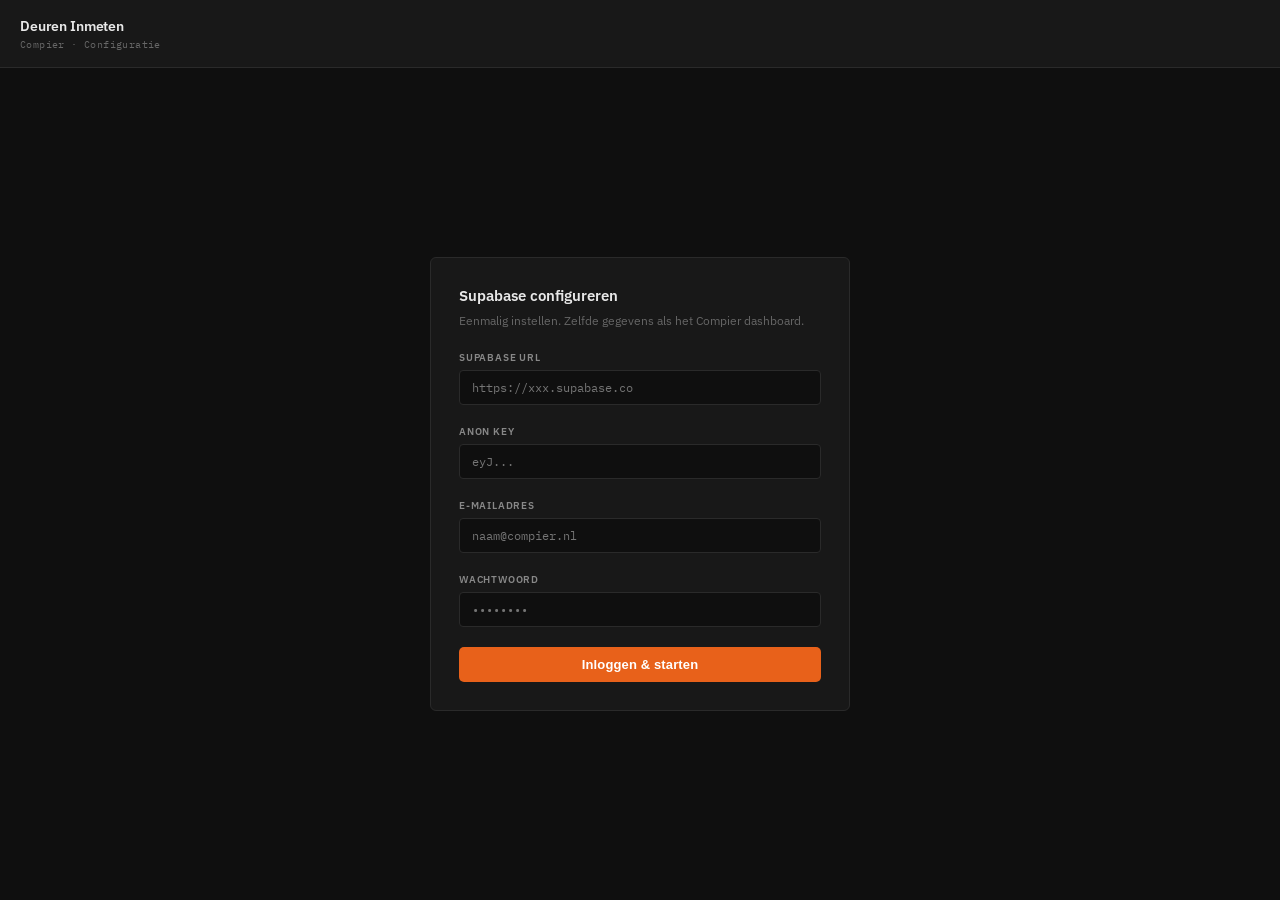
==== commit 958d0747: "deuren picker: exacte originele Compier stijl terug, nieuwe functies behouden" ====
--- a/deuren-inmeet-tool.html
+++ b/deuren-inmeet-tool.html
@@ -9,159 +9,155 @@
 <meta name="theme-color" content="#0f0f0f">
 <title>Deuren Inmeten · Compier</title>
 <style>
-@import url('https://fonts.googleapis.com/css2?family=IBM+Plex+Sans:wght@400;500;600&family=IBM+Plex+Mono:wght@400;500&display=swap');
+@import url('https://fonts.googleapis.com/css2?family=IBM+Plex+Mono:wght@400;500&family=IBM+Plex+Sans:wght@300;400;500;600&display=swap');
 *,*::before,*::after{box-sizing:border-box;margin:0;padding:0;}
 :root{
-  --orange:#E8611A;--orange-dim:#b54c12;
-  --bg:#0f0f0f;--surface:#181818;--surface2:#222222;--border:#2a2a2a;
-  --text:#e8e8e8;--muted:#666;
-  --green:#4caf6e;--yellow:#d4a017;--blue:#4a90d9;--red:#c0392b;--purple:#8e6bbf;
-  /* aliases gebruikt in JS/HTML */
-  --panel:var(--surface);--panel2:var(--surface2);--accent:var(--orange);--dim:var(--muted);--label:var(--muted);
+  --bg:#0f0f0f;--panel:#181818;--panel2:#222222;--border:#2a2a2a;
+  --accent:#E8611A;--accent2:#4caf6e;--blue:#4a90d9;--dim:#666666;--text:#e8e8e8;
+  --label:#888888;--red:#c0392b;--orange:#E8611A;--yellow:#d4a017;
 }
 body{background:var(--bg);font-family:'IBM Plex Sans',sans-serif;color:var(--text);height:100vh;display:flex;flex-direction:column;overflow:hidden;}
 
 /* TOPBAR */
-.topbar{display:flex;align-items:center;justify-content:space-between;padding:0 16px;height:52px;border-bottom:1px solid var(--border);background:var(--surface);flex-shrink:0;}
-.topbar-left{display:flex;align-items:center;gap:10px;}
-.back-btn{width:30px;height:30px;background:var(--surface2);border:1px solid var(--border);border-radius:6px;display:flex;align-items:center;justify-content:center;cursor:pointer;color:var(--muted);user-select:none;transition:all .15s;}
-.back-btn:hover{border-color:var(--orange);color:var(--orange);}
-.project-info{display:flex;flex-direction:column;gap:1px;}
-.project-name{font-size:13px;font-weight:600;color:var(--text);}
-.project-id{font-family:'IBM Plex Mono',monospace;font-size:10px;color:var(--muted);}
-.topbar-right{display:flex;align-items:center;gap:8px;}
-.nav-arrows{display:flex;gap:3px;}
-.nav-btn{width:30px;height:30px;background:var(--surface2);border:1px solid var(--border);border-radius:6px;display:flex;align-items:center;justify-content:center;cursor:pointer;color:var(--muted);font-size:11px;user-select:none;transition:all .15s;}
-.nav-btn:hover:not(.disabled){border-color:var(--orange);color:var(--orange);}
+.topbar{display:flex;align-items:center;justify-content:space-between;padding:0 20px;height:68px;border-bottom:1px solid var(--border);background:var(--panel);flex-shrink:0;}
+.topbar-left{display:flex;align-items:center;gap:12px;}
+.back-btn{width:30px;height:30px;background:var(--panel2);border:1px solid var(--border);border-radius:5px;display:flex;align-items:center;justify-content:center;cursor:pointer;color:var(--dim);user-select:none;transition:all .15s;}
+.back-btn:hover{border-color:var(--accent);color:var(--text);}
+.project-info{display:flex;flex-direction:column;gap:3px;}
+.project-name{font-size:14px;font-weight:600;letter-spacing:-.01em;}
+.project-id{font-family:'IBM Plex Mono',monospace;font-size:10px;color:var(--dim);letter-spacing:.04em;}
+.topbar-right{display:flex;align-items:center;gap:10px;}
+.nav-arrows{display:flex;gap:4px;}
+.nav-btn{width:30px;height:30px;background:var(--panel2);border:1px solid var(--border);border-radius:5px;display:flex;align-items:center;justify-content:center;cursor:pointer;color:var(--dim);font-size:11px;user-select:none;transition:all .15s;}
+.nav-btn:hover:not(.disabled){border-color:var(--accent);color:var(--text);}
 .nav-btn.disabled{opacity:.3;pointer-events:none;}
-.status-chip{font-size:10px;font-weight:600;padding:3px 9px;border-radius:4px;text-transform:uppercase;letter-spacing:.04em;}
-.status-open{background:var(--surface2);color:var(--muted);border:1px solid var(--border);}
-.status-ingemeten{background:rgba(76,175,110,.12);color:var(--green);border:1px solid rgba(76,175,110,.25);}
-.save-btn{font-size:12px;font-weight:600;padding:6px 16px;background:var(--orange);color:#fff;border:none;border-radius:6px;cursor:pointer;transition:background .15s;font-family:'IBM Plex Sans',sans-serif;}
-.save-btn:hover{background:var(--orange-dim);}
-.save-btn:disabled{opacity:.4;cursor:not-allowed;}
-.deur-naam-input{background:none;border:none;outline:none;font-size:13px;font-weight:600;color:var(--text);font-family:'IBM Plex Sans',sans-serif;width:180px;border-bottom:2px solid transparent;transition:border-color .15s;}
-.deur-naam-input:focus{border-bottom-color:var(--orange);}
+.status-chip{font-size:11px;font-weight:500;padding:3px 10px;border-radius:4px;}
+.status-open{background:rgba(102,102,102,.1);color:var(--dim);border:1px solid rgba(102,102,102,.2);}
+.status-ingemeten{background:rgba(76,175,110,.1);color:var(--accent2);border:1px solid rgba(76,175,110,.25);}
+.save-btn{font-size:12px;font-weight:600;padding:6px 16px;background:var(--accent);color:#fff;border:none;border-radius:5px;cursor:pointer;transition:opacity .15s;letter-spacing:.01em;}
+.save-btn:hover{opacity:.88;}
+.save-btn:disabled{opacity:.5;cursor:not-allowed;}
+.deur-naam-input{background:none;border:none;outline:none;font-size:14px;font-weight:600;color:var(--text);font-family:'IBM Plex Sans',sans-serif;width:180px;border-bottom:1px solid transparent;transition:border-color .15s;letter-spacing:-.01em;}
+.deur-naam-input:focus{border-bottom-color:var(--accent);}
 
 /* SCREENS */
 .screen{display:none;flex:1;flex-direction:column;overflow:hidden;min-height:0;}
 .screen.active{display:flex;}
 
 /* SETUP */
-.setup-body{flex:1;display:flex;align-items:center;justify-content:center;padding:24px;background:var(--bg);}
-.setup-card{background:var(--surface);border:1px solid var(--border);border-radius:10px;padding:28px;width:100%;max-width:400px;display:flex;flex-direction:column;gap:18px;}
-.setup-title{font-size:16px;font-weight:600;color:var(--text);}
-.setup-sub{font-size:12px;color:var(--muted);line-height:1.6;}
-.setup-field{display:flex;flex-direction:column;gap:5px;}
-.setup-lbl{font-size:10px;color:var(--muted);font-weight:600;text-transform:uppercase;letter-spacing:.08em;}
-.setup-input{background:var(--surface2);border:1px solid var(--border);border-radius:6px;padding:9px 12px;font-family:'IBM Plex Sans',sans-serif;font-size:13px;color:var(--text);outline:none;width:100%;transition:border-color .15s;}
-.setup-input:focus{border-color:var(--orange);}
-.setup-btn{background:var(--orange);color:#fff;border:none;border-radius:6px;padding:10px;font-size:13px;font-weight:600;cursor:pointer;transition:background .15s;font-family:'IBM Plex Sans',sans-serif;}
-.setup-btn:hover{background:var(--orange-dim);}
+.setup-body{flex:1;display:flex;align-items:center;justify-content:center;padding:24px;}
+.setup-card{background:var(--panel);border:1px solid var(--border);border-radius:6px;padding:28px;width:100%;max-width:420px;display:flex;flex-direction:column;gap:20px;}
+.setup-title{font-size:15px;font-weight:600;}
+.setup-sub{font-size:12px;color:var(--dim);line-height:1.6;}
+.setup-field{display:flex;flex-direction:column;gap:6px;}
+.setup-lbl{font-size:10px;color:var(--label);font-weight:600;text-transform:uppercase;letter-spacing:.08em;}
+.setup-input{background:var(--bg);border:1px solid var(--border);border-radius:4px;padding:9px 12px;font-family:'IBM Plex Mono',monospace;font-size:12px;color:var(--text);outline:none;width:100%;transition:border-color .15s;}
+.setup-input:focus{border-color:var(--accent);}
+.setup-btn{background:var(--accent);color:#fff;border:none;border-radius:5px;padding:10px;font-size:13px;font-weight:600;cursor:pointer;letter-spacing:.01em;}
 .setup-error{font-size:11px;color:var(--red);}
 
 /* STATS STRIP */
-.stats-strip{padding:12px 14px 0;flex-shrink:0;}
-.stat-pill-group{display:flex;background:var(--surface2);border-radius:6px;padding:3px;gap:2px;}
-.stat-pill{flex:1;display:flex;align-items:center;justify-content:center;gap:5px;padding:6px 8px;border-radius:5px;border:none;background:transparent;cursor:pointer;font-family:'IBM Plex Sans',sans-serif;font-size:11px;font-weight:500;color:var(--muted);transition:all .15s;white-space:nowrap;}
-.stat-pill.active{background:var(--surface);color:var(--text);box-shadow:0 1px 3px rgba(0,0,0,.4);}
-.stat-pill-num{font-family:'IBM Plex Mono',monospace;font-weight:700;font-size:12px;}
+.stats-strip{padding:12px 16px 0;flex-shrink:0;}
+.stat-pill-group{display:flex;background:var(--panel2);border:1px solid var(--border);border-radius:5px;padding:2px;gap:2px;}
+.stat-pill{flex:1;display:flex;align-items:center;justify-content:center;gap:5px;padding:5px 8px;border-radius:4px;border:none;background:transparent;cursor:pointer;font-family:'IBM Plex Sans',sans-serif;font-size:11px;font-weight:500;color:var(--dim);transition:all .15s;white-space:nowrap;}
+.stat-pill.active{background:var(--panel);color:var(--text);border:1px solid var(--border);}
+.stat-pill-num{font-family:'IBM Plex Mono',monospace;font-weight:600;font-size:12px;}
 .stat-pill-dot{width:6px;height:6px;border-radius:50%;flex-shrink:0;}
 
 /* PROJECT PICKER */
-.picker-body{flex:1;overflow-y:auto;padding:6px 14px 24px;display:flex;flex-direction:column;}
-.picker-search-wrap{padding:12px 14px 0;flex-shrink:0;}
-.picker-search{width:100%;background:var(--surface2);border:1px solid var(--border);border-radius:6px;padding:8px 12px;font-family:'IBM Plex Sans',sans-serif;font-size:13px;color:var(--text);outline:none;transition:border-color .15s;}
-.picker-search::placeholder{color:var(--muted);}
-.picker-search:focus{border-color:var(--orange);}
-.picker-section-header{display:flex;align-items:center;gap:6px;padding:12px 0 5px;font-size:10px;font-weight:600;color:var(--muted);text-transform:uppercase;letter-spacing:.1em;}
+.picker-body{flex:1;overflow-y:auto;padding:16px;display:flex;flex-direction:column;gap:0;}
+.picker-search-wrap{padding:12px 16px 0;flex-shrink:0;}
+.picker-search{width:100%;background:var(--panel);border:1px solid var(--border);border-radius:5px;padding:8px 12px;font-family:'IBM Plex Mono',monospace;font-size:12px;color:var(--text);outline:none;transition:border-color .15s;}
+.picker-search::placeholder{color:var(--dim);}
+.picker-search:focus{border-color:var(--accent);}
+.picker-section-header{display:flex;align-items:center;gap:6px;padding:14px 0 5px;font-size:10px;font-weight:600;color:var(--label);text-transform:uppercase;letter-spacing:.1em;}
 .picker-section-dot{width:6px;height:6px;border-radius:50%;flex-shrink:0;}
-.picker-card{background:var(--surface);border:1px solid var(--border);border-radius:8px;padding:12px 14px;display:flex;align-items:center;gap:10px;cursor:pointer;transition:border-color .15s;border-left:3px solid transparent;margin-bottom:5px;}
-.picker-card:hover{border-color:var(--orange);}
-.picker-card.s-lopend{border-left-color:var(--green);}
+.picker-card{background:var(--panel);border:1px solid var(--border);border-radius:6px;padding:12px 14px;display:flex;align-items:center;gap:10px;cursor:pointer;transition:border-color .15s;border-left:3px solid transparent;margin-bottom:6px;}
+.picker-card:hover{border-color:var(--accent);}
+.picker-card.s-lopend{border-left-color:var(--accent2);}
 .picker-card.s-offerte{border-left-color:var(--blue);}
-.picker-nr{font-family:'IBM Plex Mono',monospace;font-size:10px;font-weight:500;color:var(--orange);background:var(--surface2);border:1px solid var(--border);border-radius:4px;padding:3px 7px;flex-shrink:0;}
+.picker-nr{font-family:'IBM Plex Mono',monospace;font-size:11px;color:var(--accent);background:rgba(232,97,26,.08);border:1px solid rgba(232,97,26,.2);border-radius:4px;padding:3px 7px;flex-shrink:0;}
 .picker-info{flex:1;display:flex;flex-direction:column;gap:2px;min-width:0;}
-.picker-adres{font-size:13px;font-weight:500;color:var(--text);white-space:nowrap;overflow:hidden;text-overflow:ellipsis;}
-.picker-opd{font-size:11px;color:var(--muted);}
-.picker-meta{display:flex;align-items:center;gap:6px;margin-top:4px;flex-wrap:wrap;}
-.picker-datum-chip{font-size:10px;font-weight:500;color:var(--yellow);background:rgba(212,160,23,.1);border:1px solid rgba(212,160,23,.25);border-radius:4px;padding:1px 7px;font-family:'IBM Plex Mono',monospace;}
-.picker-arrow{color:var(--muted);font-size:16px;flex-shrink:0;}
-.recent-label{font-size:10px;font-weight:600;color:var(--muted);text-transform:uppercase;letter-spacing:.1em;padding:12px 0 7px;}
-.recent-scroll{display:flex;gap:7px;overflow-x:auto;padding-bottom:6px;-ms-overflow-style:none;scrollbar-width:none;margin-bottom:4px;}
+.picker-adres{font-size:13px;font-weight:500;white-space:nowrap;overflow:hidden;text-overflow:ellipsis;}
+.picker-opd{font-size:11px;color:var(--dim);}
+.picker-meta{display:flex;align-items:center;gap:6px;margin-top:4px;}
+.picker-datum-chip{font-family:'IBM Plex Mono',monospace;font-size:10px;color:var(--yellow);background:rgba(212,160,23,.08);border:1px solid rgba(212,160,23,.2);border-radius:4px;padding:1px 6px;}
+.picker-arrow{color:var(--dim);font-size:16px;flex-shrink:0;}
+.recent-label{font-size:10px;font-weight:600;color:var(--label);text-transform:uppercase;letter-spacing:.1em;padding:10px 0 8px;}
+.recent-scroll{display:flex;gap:6px;overflow-x:auto;padding-bottom:6px;-ms-overflow-style:none;scrollbar-width:none;margin-bottom:8px;}
 .recent-scroll::-webkit-scrollbar{display:none;}
-.recent-chip{flex-shrink:0;background:var(--surface);border:1px solid var(--border);border-radius:8px;padding:8px 11px;cursor:pointer;transition:border-color .15s;}
-.recent-chip:hover{border-color:var(--orange);}
-.recent-chip-nr{font-family:'IBM Plex Mono',monospace;font-size:10px;font-weight:500;color:var(--orange);margin-bottom:2px;}
-.recent-chip-adres{font-size:11px;color:var(--muted);max-width:100px;white-space:nowrap;overflow:hidden;text-overflow:ellipsis;}
+.recent-chip{flex-shrink:0;background:var(--panel);border:1px solid var(--border);border-radius:5px;padding:7px 10px;cursor:pointer;transition:border-color .15s;}
+.recent-chip:hover{border-color:var(--accent);}
+.recent-chip-nr{font-family:'IBM Plex Mono',monospace;font-size:10px;color:var(--accent);margin-bottom:2px;}
+.recent-chip-adres{font-size:11px;color:var(--dim);max-width:100px;white-space:nowrap;overflow:hidden;text-overflow:ellipsis;}
 
 /* LIST */
-.list-body{flex:1;overflow-y:auto;padding:14px;display:flex;flex-direction:column;gap:8px;}
-.deur-card{background:var(--surface);border:1px solid var(--border);border-radius:8px;padding:12px 14px;display:flex;align-items:center;gap:10px;cursor:pointer;transition:border-color .15s;}
-.deur-card:hover{border-color:var(--orange);}
-.deur-nr{font-family:'IBM Plex Mono',monospace;font-size:11px;color:var(--muted);background:var(--surface2);border:1px solid var(--border);border-radius:4px;padding:3px 7px;flex-shrink:0;min-width:28px;text-align:center;}
+.list-body{flex:1;overflow-y:auto;padding:16px;display:flex;flex-direction:column;gap:10px;}
+.deur-card{background:var(--panel);border:1px solid var(--border);border-radius:6px;padding:14px 16px;display:flex;align-items:center;gap:12px;cursor:pointer;transition:border-color .15s;}
+.deur-card:hover{border-color:var(--accent);}
+.deur-nr{font-family:'IBM Plex Mono',monospace;font-size:11px;color:var(--dim);background:var(--panel2);border:1px solid var(--border);border-radius:4px;padding:4px 8px;flex-shrink:0;min-width:28px;text-align:center;}
 .deur-info{flex:1;display:flex;flex-direction:column;gap:2px;}
-.deur-naam-lbl{font-size:13px;font-weight:500;color:var(--text);}
-.deur-maten{font-family:'IBM Plex Mono',monospace;font-size:10px;color:var(--muted);}
-.deur-del-btn{color:var(--muted);font-size:12px;flex-shrink:0;width:26px;height:26px;display:flex;align-items:center;justify-content:center;border-radius:4px;transition:all .15s;}
-.deur-del-btn:hover{background:rgba(192,57,43,.12);color:var(--red);}
-.deur-arrow{color:var(--muted);font-size:14px;flex-shrink:0;}
+.deur-naam-lbl{font-size:13px;font-weight:500;}
+.deur-maten{font-family:'IBM Plex Mono',monospace;font-size:11px;color:var(--dim);}
+.deur-del-btn{color:var(--dim);font-size:13px;flex-shrink:0;width:24px;height:24px;display:flex;align-items:center;justify-content:center;border-radius:4px;transition:all .15s;}
+.deur-del-btn:hover{background:rgba(192,57,43,.15);color:var(--red);}
+.deur-arrow{color:var(--dim);font-size:16px;flex-shrink:0;}
 .chip-sm{font-size:10px;font-weight:600;padding:2px 8px;border-radius:4px;text-transform:uppercase;letter-spacing:.04em;flex-shrink:0;}
-.add-btn{display:flex;align-items:center;justify-content:center;gap:8px;background:var(--surface);border:1.5px dashed var(--border);border-radius:8px;padding:14px;cursor:pointer;color:var(--muted);font-size:12px;font-weight:500;transition:all .15s;}
-.add-btn:hover{border-color:var(--orange);color:var(--orange);}
-.empty-state{flex:1;display:flex;flex-direction:column;align-items:center;justify-content:center;gap:8px;color:var(--muted);padding:40px;text-align:center;}
+.add-btn{display:flex;align-items:center;justify-content:center;gap:8px;background:rgba(232,97,26,.05);border:1.5px dashed rgba(232,97,26,.25);border-radius:6px;padding:16px;cursor:pointer;color:var(--accent);font-size:13px;font-weight:500;transition:all .15s;}
+.add-btn:hover{background:rgba(232,97,26,.1);border-color:var(--accent);}
+.empty-state{flex:1;display:flex;flex-direction:column;align-items:center;justify-content:center;gap:8px;color:var(--dim);padding:40px;text-align:center;}
 .empty-state p{font-size:13px;line-height:1.6;}
-.list-count{font-size:10px;color:var(--muted);font-family:'IBM Plex Mono',monospace;}
+.list-count{font-size:11px;color:var(--dim);font-family:'IBM Plex Mono',monospace;}
 
 /* MEASURE */
 .main{display:flex;flex:1;overflow:hidden;min-height:0;}
-.sidebar{width:215px;background:var(--surface);border-right:1px solid var(--border);padding:12px;display:flex;flex-direction:column;gap:12px;overflow-y:auto;flex-shrink:0;}
-.sec-label{font-size:10px;font-weight:600;letter-spacing:.1em;text-transform:uppercase;color:var(--muted);margin-bottom:5px;}
-.field-group{display:flex;flex-direction:column;gap:4px;}
-.field{display:flex;align-items:center;background:var(--surface2);border:1px solid var(--border);border-radius:5px;padding:5px 9px;gap:6px;transition:border-color .15s;}
-.field:focus-within{border-color:var(--orange);}
-.field-lbl{font-size:11px;color:var(--muted);flex:1;white-space:nowrap;}
-.field input[type=number]{background:none;border:none;outline:none;font-family:'IBM Plex Mono',monospace;font-size:12px;font-weight:500;color:var(--text);width:56px;text-align:right;}
-.field .unit{font-size:10px;color:var(--muted);}
+.sidebar{width:215px;background:var(--panel);border-right:1px solid var(--border);padding:14px 12px;display:flex;flex-direction:column;gap:14px;overflow-y:auto;flex-shrink:0;}
+.sec-label{font-size:10px;font-weight:600;letter-spacing:.1em;text-transform:uppercase;color:var(--dim);margin-bottom:6px;}
+.field-group{display:flex;flex-direction:column;gap:5px;}
+.field{display:flex;align-items:center;background:var(--panel2);border:1px solid var(--border);border-radius:4px;padding:6px 10px;gap:6px;transition:border-color .15s;}
+.field:focus-within{border-color:var(--accent);}
+.field-lbl{font-size:11px;color:var(--label);flex:1;white-space:nowrap;}
+.field input[type=number]{background:none;border:none;outline:none;font-family:'IBM Plex Mono',monospace;font-size:13px;font-weight:500;color:var(--text);width:56px;text-align:right;}
+.field .unit{font-size:10px;color:var(--dim);}
 hr.div{border:none;border-top:1px solid var(--border);}
-.toggle-row{display:flex;align-items:center;justify-content:space-between;padding:3px 0;}
-.pill-toggle{display:inline-flex;background:var(--surface2);border:1px solid var(--border);border-radius:5px;padding:2px;width:100%;}
-.pill-opt{font-size:11px;font-weight:500;padding:4px 4px;border-radius:4px;color:var(--muted);transition:all .15s;user-select:none;flex:1;text-align:center;cursor:pointer;}
-.pill-opt.active{background:var(--orange);color:#fff;}
-.onoff-toggle{width:32px;height:18px;border-radius:9px;background:var(--green);position:relative;cursor:pointer;transition:background .2s;flex-shrink:0;}
-.onoff-toggle::after{content:'';position:absolute;top:3px;left:15px;width:12px;height:12px;background:#fff;border-radius:50%;transition:left .2s;}
+.toggle-row{display:flex;align-items:center;justify-content:space-between;padding:4px 2px;}
+.pill-toggle{display:inline-flex;background:var(--panel2);border:1px solid var(--border);border-radius:5px;padding:2px;width:100%;}
+.pill-opt{font-size:11px;font-weight:500;padding:5px 4px;border-radius:4px;color:var(--dim);transition:all .15s;user-select:none;flex:1;text-align:center;cursor:pointer;}
+.pill-opt.active{background:var(--accent);color:#fff;}
+.onoff-toggle{width:34px;height:20px;border-radius:10px;background:var(--accent);position:relative;cursor:pointer;transition:background .2s;flex-shrink:0;}
+.onoff-toggle::after{content:'';position:absolute;top:3px;left:17px;width:14px;height:14px;background:#fff;border-radius:50%;transition:left .2s;}
 .onoff-toggle.off{background:var(--border);}
 .onoff-toggle.off::after{left:3px;}
 .canvas-area{flex:1;background:var(--bg);display:flex;align-items:center;justify-content:center;position:relative;overflow:hidden;}
-.grid-bg{position:absolute;inset:0;background-image:linear-gradient(var(--border) 1px,transparent 1px),linear-gradient(90deg,var(--border) 1px,transparent 1px);background-size:40px 40px;opacity:.5;}
+.grid-bg{position:absolute;inset:0;background-image:linear-gradient(var(--border) 1px,transparent 1px),linear-gradient(90deg,var(--border) 1px,transparent 1px);background-size:40px 40px;opacity:.18;}
 #door-svg{width:100%;height:100%;z-index:1;position:relative;}
-.right-panel{width:188px;background:var(--surface);border-left:1px solid var(--border);padding:12px;display:flex;flex-direction:column;gap:8px;overflow-y:auto;flex-shrink:0;}
-.bkd-card{background:var(--surface2);border:1px solid var(--border);border-radius:6px;padding:8px 10px;display:flex;flex-direction:column;gap:3px;transition:border-color .15s;}
-.bkd-card:focus-within{border-color:var(--green);}
+.right-panel{width:188px;background:var(--panel);border-left:1px solid var(--border);padding:14px 12px;display:flex;flex-direction:column;gap:9px;overflow-y:auto;flex-shrink:0;}
+.bkd-card{background:var(--panel2);border:1px solid var(--border);border-radius:6px;padding:9px 11px;display:flex;flex-direction:column;gap:3px;transition:border-color .15s;}
+.bkd-card:focus-within{border-color:#4caf6e;}
 .bkd-header{display:flex;align-items:center;gap:6px;}
-.bkd-dot{width:7px;height:7px;border-radius:2px;flex-shrink:0;}
-.bkd-name{font-size:10px;color:var(--muted);font-weight:600;letter-spacing:.05em;}
+.bkd-dot{width:8px;height:8px;border-radius:2px;flex-shrink:0;}
+.bkd-name{font-size:10px;color:var(--label);font-weight:600;letter-spacing:.05em;}
 .bkd-input-row{display:flex;align-items:baseline;gap:4px;}
 .bkd-input{background:none;border:none;outline:none;font-family:'IBM Plex Mono',monospace;font-size:20px;font-weight:500;color:var(--text);width:84px;}
-.bkd-unit{font-size:11px;color:var(--muted);}
-.bkd-desc{font-size:10px;color:var(--muted);}
-.bottombar{height:34px;background:var(--surface);border-top:1px solid var(--border);display:flex;align-items:center;padding:0 14px;gap:18px;flex-shrink:0;}
-.stat{display:flex;align-items:center;gap:5px;font-size:10px;color:var(--muted);}
-.stat span{font-family:'IBM Plex Mono',monospace;font-size:11px;color:var(--text);font-weight:500;}
-.zoom-controls{margin-left:auto;display:flex;align-items:center;gap:5px;}
-.zoom-btn{width:22px;height:22px;background:var(--surface2);border:1px solid var(--border);border-radius:4px;display:flex;align-items:center;justify-content:center;cursor:pointer;color:var(--text);font-size:12px;user-select:none;}
-.zoom-val{font-family:'IBM Plex Mono',monospace;font-size:10px;color:var(--muted);width:32px;text-align:center;}
+.bkd-unit{font-size:11px;color:var(--dim);}
+.bkd-desc{font-size:10px;color:var(--dim);}
+.bottombar{height:34px;background:var(--panel);border-top:1px solid var(--border);display:flex;align-items:center;padding:0 16px;gap:20px;flex-shrink:0;}
+.stat{display:flex;align-items:center;gap:6px;font-size:11px;color:var(--dim);}
+.stat span{font-family:'IBM Plex Mono',monospace;font-size:12px;color:var(--text);font-weight:500;}
+.zoom-controls{margin-left:auto;display:flex;align-items:center;gap:6px;}
+.zoom-btn{width:22px;height:22px;background:var(--panel2);border:1px solid var(--border);border-radius:4px;display:flex;align-items:center;justify-content:center;cursor:pointer;color:var(--text);font-size:13px;user-select:none;}
+.zoom-val{font-family:'IBM Plex Mono',monospace;font-size:11px;color:var(--dim);width:34px;text-align:center;}
 
 /* TOAST */
-.toast{position:fixed;bottom:44px;left:50%;transform:translateX(-50%) translateY(12px);background:var(--surface);border:1px solid var(--border);border-radius:6px;padding:8px 16px;font-size:12px;font-weight:500;color:var(--text);opacity:0;transition:all .2s;pointer-events:none;z-index:200;white-space:nowrap;box-shadow:0 4px 16px rgba(0,0,0,.4);}
+.toast{position:fixed;bottom:48px;left:50%;transform:translateX(-50%) translateY(12px);background:var(--panel);border:1px solid var(--border);border-radius:8px;padding:9px 18px;font-size:12px;font-weight:500;color:var(--text);opacity:0;transition:all .2s;pointer-events:none;z-index:200;white-space:nowrap;}
 .toast.show{opacity:1;transform:translateX(-50%) translateY(0);}
-.toast.success{border-color:rgba(76,175,110,.35);color:var(--green);}
-.toast.error{border-color:rgba(192,57,43,.35);color:var(--red);}
+.toast.success{border-color:rgba(76,175,110,.4);color:var(--accent2);}
+.toast.error{border-color:rgba(192,57,43,.4);color:var(--red);}
 
 /* LOADER */
-.loader{position:fixed;inset:0;background:rgba(15,15,15,.7);display:flex;align-items:center;justify-content:center;z-index:300;opacity:0;pointer-events:none;transition:opacity .2s;}
+.loader{position:fixed;inset:0;background:rgba(15,17,23,.65);display:flex;align-items:center;justify-content:center;z-index:300;opacity:0;pointer-events:none;transition:opacity .2s;}
 .loader.show{opacity:1;pointer-events:all;}
-.spinner{width:26px;height:26px;border:2px solid var(--border);border-top-color:var(--orange);border-radius:50%;animation:spin .7s linear infinite;}
+.spinner{width:28px;height:28px;border:2px solid var(--border);border-top-color:var(--accent);border-radius:50%;animation:spin .7s linear infinite;}
 @keyframes spin{to{transform:rotate(360deg);}}
 </style>
 </head>
